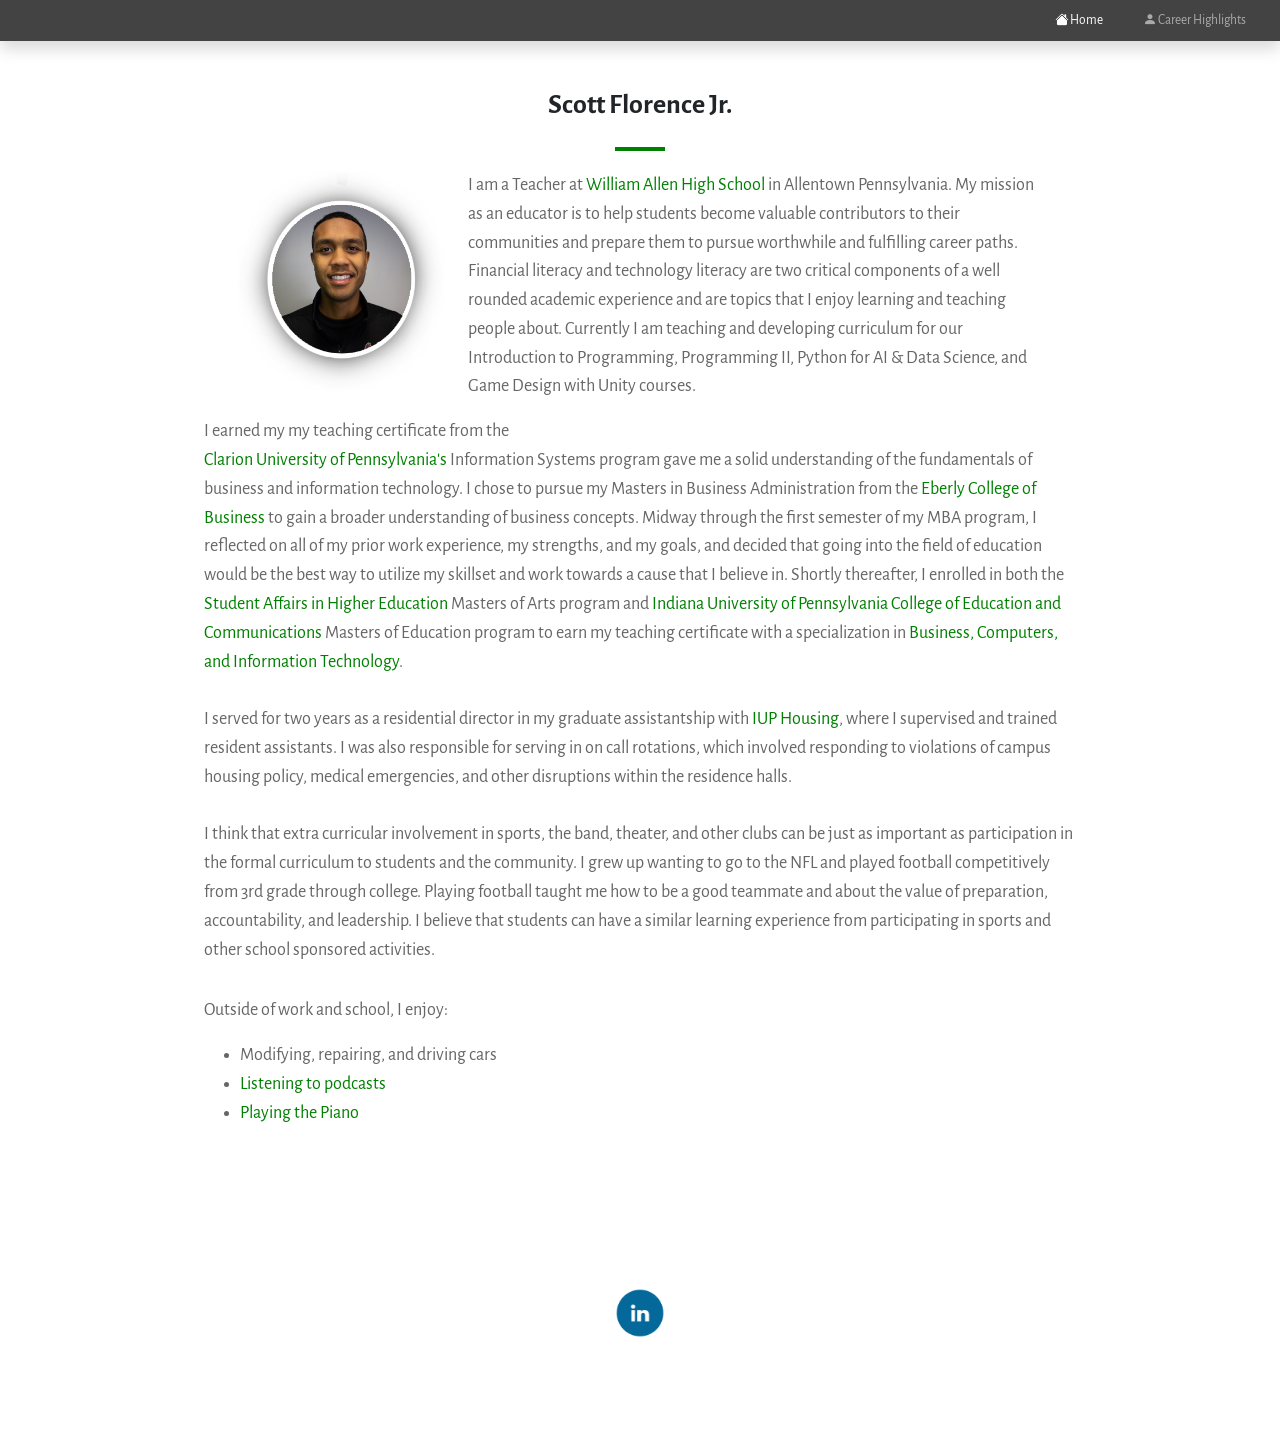
==== index.html @ b52b47c1 "Update index.html" ====
<!DOCTYPE html>
<html lang="en">
    <head>
        <meta charset="UTF-8">
        <meta http-equiv="X-UA-Compatible" content="IE=edge">
        <meta name="viewport" content="width=device-width, initial-scale=1.0">
        <!-- <title>PHP Blog Website</title> -->
    
        <title>Home</title>
    
        <meta name="description" content=""/>
        <meta name="keywords" content="" />
        <meta name="author" content="Scott Florence Jr." />
        <link rel="stylesheet" href="https://cdn.jsdelivr.net/npm/bootstrap-icons@1.3.0/font/bootstrap-icons.css">
        <link rel="shortcut icon" type="image/png" href="assets/images/bar.png">
        <link rel="stylesheet" href="assets/css/bootstrap5.min.css">
        <link rel="stylesheet" href="assets/css/custom.css">
        <link rel="preconnect" href="https://fonts.googleapis.com">
        <link rel="preconnect" href="https://fonts.gstatic.com" crossorigin>
        <link href="https://fonts.googleapis.com/css2?family=Alegreya+Sans&display=swap" rel="stylesheet">
        <script src="<?= base_url('assets/js/jquery.min.js') ?>"></script>
        <script src="<?= base_url('assets/js/bootstrap5.bundle.min.js') ?>"></script>
        <script src="<?= base_url('assets/js/scripts.js') ?>"></script>
        <style>
            body {
                font-size: 18px;
                line-height: 1.6;
                }
    </style>
    </head>
    <body>
        <nav class="navbar navbar-expand-lg navbar-dark sub-navbar-bg shadow sticky-top" style="font-size: 12pt;">
            <div class="container-fluid">
            <button class="navbar-toggler" type="button" data-bs-toggle="collapse" data-bs-target="#navbarSupportedContent" aria-controls="navbarSupportedContent" aria-expanded="false" aria-label="Toggle navigation">
              <span class="navbar-toggler-icon"></span>
            </button>
            <div class="collapse navbar-collapse" id="navbarSupportedContent">
        
              <ul class="navbar-nav ms-auto mb-2 mb-lg-0">
                <li class="nav-item">
                  <a class="nav-link active" href="#"><i class="bi bi-house-fill"></i> Home</a>
                </li>
                <li class="nav-item">
                  <a class="nav-link" href="about.html"><i class="bi bi-person-fill"></i> Career Highlights</a>
                </li>
              </ul>
             
            </div>
            </div>
        </nav>
        <div class="container px-0">
            <section class="py-5 ml-5 mr-0 px-0">
                <div class="row justify-content-center text-center">
                    <h3 class="text-dark mb-4"><strong>Scott Florence Jr.</strong></h3>
                    <div class="underline"></div>
                </div>
                <div class="row justify-content-center">
                    <div class="col-9 mx-0 px-0">
                        <div class="row justify-content-center">
                            <img src="assets/images/portriat.png" class="d-md-block col-12 col-lg-4" style="height: 220px; width: 230px;"></img>
                            <p class="col-12 col-lg-8">
                            I am a Teacher at <a class="link" href="https://aln.allentownsd.org/" target="_blank"> William Allen High School</a> in Allentown Pennsylvania. My mission as an educator is to help students become valuable contributors to 
                            their communities and prepare them to pursue worthwhile and fulfilling career paths. Financial literacy and technology literacy are two critical components of a well rounded academic experience and
                            are topics that I enjoy learning and teaching people about. Currently I am teaching and developing curriculum for our Introduction to Programming, Programming II, Python for AI & Data Science, 
                            and Game Design with Unity courses.
                            </p>
                            <p>
                            I earned my my teaching certificate from the 
                            <br>
                            <a class="link" href="https://clarion.edu/academics/degrees-programs/sois/computer/index.html" target="_blank">Clarion University of Pennsylvania's</a>
                            Information Systems program gave me a solid understanding of the fundamentals of business
                            and information technology. I chose to pursue my Masters in Business Administration from the 
                            <a class="link" href="https://www.iup.edu/mba/" target="_blank">Eberly College of Business</a> to gain a broader 
                            understanding of business concepts. Midway through the first semester 
                            of my MBA program, I reflected on all of my prior work experience, my strengths, and my goals, and decided that going
                            into the field of education would be the best way to utilize my skillset and work towards a cause that I believe in.
                            Shortly thereafter, I enrolled in both the <a class="link" href="https://www.iup.edu/sahe/student-affairs-higher-education-ma/index.html" target="blank_">
                            Student Affairs in Higher Education </a> Masters of Arts program and <a class="link" href="https://www.iup.edu/education/" target="_blank">Indiana University of Pennsylvania College of Education and Communications 
                            </a> Masters of Education program to earn my teaching certificate with a specialization in <a class="link" href="https://www.iup.edu/pse/grad/business-computer-information-technology-certification/" target="blank_">
                            Business, Computers, and Information Technology</a>.
                            <br>
                            <br>
                            I served for two years as a residential director in my graduate assistantship with 
                            <a class="link" href="https://www.iup.edu/housing/" target="blank_">IUP Housing</a>, where I supervised and
                            trained resident assistants. I was also responsible for serving in on call rotations, which involved responding to violations of campus housing policy,
                            medical emergencies, and other disruptions within the residence halls.
                            <br>
                            <br>
                            <!-- Recently I did this stuff:
                            <ul class="px-5">
                                <li>
                                    text here
                                </li>
                                <li>
                                    text here
                                </li>
                                <li>
                                    text here
                                </li>
                                <li>
                                    text here
                                </li>
                            </ul>
                            <br> -->
                            I think that extra curricular involvement in sports, the band, theater, and other clubs can be just as important as participation in 
                            the formal curriculum to students and the community. I grew up wanting to go to the NFL and played football competitively from 3rd grade through college. 
                            Playing football taught me how to be a good teammate and about the value of preparation, accountability, and leadership.
                            I believe that students can have a similar learning experience from participating in sports and other school sponsored activities. 
                            </p>
                            <br>
                            <br>  
        
                            <p class="pt-3">Outside of work and school, I enjoy: </p>
                                 <ul class="px-5">
                                    <li>
                                        Modifying, repairing, and driving cars
                                    </li>
                                    <li>
                                        <a class="link" href="https://open.spotify.com/playlist/0Z30iV34a061avNbEC8TOe?si=2ca625b754cb4614" target="blank">Listening to podcasts</a>
                                    <li>
                                        <a class="link" href="https://www.youtube.com/watch?v=LvW5yxIdBuM" target="blank">Playing the Piano</a>
                                    </li>
                                </ul>
                            
                        </div>
                    </div>
                </div>
            </section>
        </div>
        <footer class="p-5 text-center position-relative">
          <div class="container pt-5">
            <div class="social-media-widget">
              <a href="https://www.linkedin.com/in/scottflorencejr/" id="linkedinicon" class="social-icon" target="_blank"></a>
              <!-- <a href="https://www.youtube.com/channel/UCK0lmoPVYQbXXi-O0n4r9eg" id="youtubeicon" class="social-icon" target="_blank"></a>
              <a href="https://www.tiktok.com/@scottflo" id="tiktokicon" class="social-icon" target="_blank"></a>
              <a href="https://www.instagram.com/scottflo/" id="instagramicon" class="social-icon" target="_blank"></a>
              <a href="https://twitter.com/scottflorencejr" id="twittericon" class="social-icon" target="_blank"></a> -->
            </div>
            <br>
            <!--<p class="lead">Copyright &copy; 2022 scottflo.com </p> -->
            <br>
          </div>
        </footer>   
    </body>
</html>
---- assets/css/bootstrap5.min.css ----
@charset "UTF-8";/*!
 * Bootstrap v5.1.0 (https://getbootstrap.com/)
 * Copyright 2011-2021 The Bootstrap Authors
 * Copyright 2011-2021 Twitter, Inc.
 * Licensed under MIT (https://github.com/twbs/bootstrap/blob/main/LICENSE)
 */:root{--bs-blue:#0d6efd;--bs-indigo:#6610f2;--bs-purple:#6f42c1;--bs-pink:#d63384;--bs-red:#dc3545;--bs-orange:#fd7e14;--bs-yellow:#ffc107;--bs-green:#198754;--bs-teal:#20c997;--bs-cyan:#0dcaf0;--bs-white:#fff;--bs-gray:#6c757d;--bs-gray-dark:#343a40;--bs-gray-100:#f8f9fa;--bs-gray-200:#e9ecef;--bs-gray-300:#dee2e6;--bs-gray-400:#ced4da;--bs-gray-500:#adb5bd;--bs-gray-600:#6c757d;--bs-gray-700:#495057;--bs-gray-800:#343a40;--bs-gray-900:#212529;--bs-primary:#0d6efd;--bs-secondary:#6c757d;--bs-success:#198754;--bs-info:#0dcaf0;--bs-warning:#ffc107;--bs-danger:#dc3545;--bs-light:#f8f9fa;--bs-dark:#212529;--bs-primary-rgb:13,110,253;--bs-secondary-rgb:108,117,125;--bs-success-rgb:25,135,84;--bs-info-rgb:13,202,240;--bs-warning-rgb:255,193,7;--bs-danger-rgb:220,53,69;--bs-light-rgb:248,249,250;--bs-dark-rgb:33,37,41;--bs-white-rgb:255,255,255;--bs-black-rgb:0,0,0;--bs-body-rgb:33,37,41;--bs-font-sans-serif:system-ui,-apple-system,"Segoe UI",Roboto,"Helvetica Neue",Arial,"Noto Sans","Liberation Sans",sans-serif,"Apple Color Emoji","Segoe UI Emoji","Segoe UI Symbol","Noto Color Emoji";--bs-font-monospace:SFMono-Regular,Menlo,Monaco,Consolas,"Liberation Mono","Courier New",monospace;--bs-gradient:linear-gradient(180deg, rgba(255, 255, 255, 0.15), rgba(255, 255, 255, 0));--bs-body-font-family:var(--bs-font-sans-serif);--bs-body-font-size:1rem;--bs-body-font-weight:400;--bs-body-line-height:1.5;--bs-body-color:#212529;--bs-body-bg:#fff}*,::after,::before{box-sizing:border-box}@media (prefers-reduced-motion:no-preference){:root{scroll-behavior:smooth}}body{margin:0;font-family:var(--bs-body-font-family);font-size:var(--bs-body-font-size);font-weight:var(--bs-body-font-weight);line-height:var(--bs-body-line-height);color:var(--bs-body-color);text-align:var(--bs-body-text-align);background-color:var(--bs-body-bg);-webkit-text-size-adjust:100%;-webkit-tap-highlight-color:transparent}hr{margin:1rem 0;color:inherit;background-color:currentColor;border:0;opacity:.25}hr:not([size]){height:1px}.h1,.h2,.h3,.h4,.h5,.h6,h1,h2,h3,h4,h5,h6{margin-top:0;margin-bottom:.5rem;font-weight:500;line-height:1.2}.h1,h1{font-size:calc(1.375rem + 1.5vw)}@media (min-width:1200px){.h1,h1{font-size:2.5rem}}.h2,h2{font-size:calc(1.325rem + .9vw)}@media (min-width:1200px){.h2,h2{font-size:2rem}}.h3,h3{font-size:calc(1.3rem + .6vw)}@media (min-width:1200px){.h3,h3{font-size:1.75rem}}.h4,h4{font-size:calc(1.275rem + .3vw)}@media (min-width:1200px){.h4,h4{font-size:1.5rem}}.h5,h5{font-size:1.25rem}.h6,h6{font-size:1rem}p{margin-top:0;margin-bottom:1rem}abbr[data-bs-original-title],abbr[title]{-webkit-text-decoration:underline dotted;text-decoration:underline dotted;cursor:help;-webkit-text-decoration-skip-ink:none;text-decoration-skip-ink:none}address{margin-bottom:1rem;font-style:normal;line-height:inherit}ol,ul{padding-left:2rem}dl,ol,ul{margin-top:0;margin-bottom:1rem}ol ol,ol ul,ul ol,ul ul{margin-bottom:0}dt{font-weight:700}dd{margin-bottom:.5rem;margin-left:0}blockquote{margin:0 0 1rem}b,strong{font-weight:bolder}.small,small{font-size:.875em}.mark,mark{padding:.2em;background-color:#fcf8e3}sub,sup{position:relative;font-size:.75em;line-height:0;vertical-align:baseline}sub{bottom:-.25em}sup{top:-.5em}a{color:#0d6efd;text-decoration:underline}a:hover{color:#0a58ca}a:not([href]):not([class]),a:not([href]):not([class]):hover{color:inherit;text-decoration:none}code,kbd,pre,samp{font-family:var(--bs-font-monospace);font-size:1em;direction:ltr;unicode-bidi:bidi-override}pre{display:block;margin-top:0;margin-bottom:1rem;overflow:auto;font-size:.875em}pre code{font-size:inherit;color:inherit;word-break:normal}code{font-size:.875em;color:#d63384;word-wrap:break-word}a>code{color:inherit}kbd{padding:.2rem .4rem;font-size:.875em;color:#fff;background-color:#212529;border-radius:.2rem}kbd kbd{padding:0;font-size:1em;font-weight:700}figure{margin:0 0 1rem}img,svg{vertical-align:middle}table{caption-side:bottom;border-collapse:collapse}caption{padding-top:.5rem;padding-bottom:.5rem;color:#6c757d;text-align:left}th{text-align:inherit;text-align:-webkit-match-parent}tbody,td,tfoot,th,thead,tr{border-color:inherit;border-style:solid;border-width:0}label{display:inline-block}button{border-radius:0}button:focus:not(:focus-visible){outline:0}button,input,optgroup,select,textarea{margin:0;font-family:inherit;font-size:inherit;line-height:inherit}button,select{text-transform:none}[role=button]{cursor:pointer}select{word-wrap:normal}select:disabled{opacity:1}[list]::-webkit-calendar-picker-indicator{display:none}[type=button],[type=reset],[type=submit],button{-webkit-appearance:button}[type=button]:not(:disabled),[type=reset]:not(:disabled),[type=submit]:not(:disabled),button:not(:disabled){cursor:pointer}::-moz-focus-inner{padding:0;border-style:none}textarea{resize:vertical}fieldset{min-width:0;padding:0;margin:0;border:0}legend{float:left;width:100%;padding:0;margin-bottom:.5rem;font-size:calc(1.275rem + .3vw);line-height:inherit}@media (min-width:1200px){legend{font-size:1.5rem}}legend+*{clear:left}::-webkit-datetime-edit-day-field,::-webkit-datetime-edit-fields-wrapper,::-webkit-datetime-edit-hour-field,::-webkit-datetime-edit-minute,::-webkit-datetime-edit-month-field,::-webkit-datetime-edit-text,::-webkit-datetime-edit-year-field{padding:0}::-webkit-inner-spin-button{height:auto}[type=search]{outline-offset:-2px;-webkit-appearance:textfield}::-webkit-search-decoration{-webkit-appearance:none}::-webkit-color-swatch-wrapper{padding:0}::file-selector-button{font:inherit}::-webkit-file-upload-button{font:inherit;-webkit-appearance:button}output{display:inline-block}iframe{border:0}summary{display:list-item;cursor:pointer}progress{vertical-align:baseline}[hidden]{display:none!important}.lead{font-size:1.25rem;font-weight:300}.display-1{font-size:calc(1.625rem + 4.5vw);font-weight:300;line-height:1.2}@media (min-width:1200px){.display-1{font-size:5rem}}.display-2{font-size:calc(1.575rem + 3.9vw);font-weight:300;line-height:1.2}@media (min-width:1200px){.display-2{font-size:4.5rem}}.display-3{font-size:calc(1.525rem + 3.3vw);font-weight:300;line-height:1.2}@media (min-width:1200px){.display-3{font-size:4rem}}.display-4{font-size:calc(1.475rem + 2.7vw);font-weight:300;line-height:1.2}@media (min-width:1200px){.display-4{font-size:3.5rem}}.display-5{font-size:calc(1.425rem + 2.1vw);font-weight:300;line-height:1.2}@media (min-width:1200px){.display-5{font-size:3rem}}.display-6{font-size:calc(1.375rem + 1.5vw);font-weight:300;line-height:1.2}@media (min-width:1200px){.display-6{font-size:2.5rem}}.list-unstyled{padding-left:0;list-style:none}.list-inline{padding-left:0;list-style:none}.list-inline-item{display:inline-block}.list-inline-item:not(:last-child){margin-right:.5rem}.initialism{font-size:.875em;text-transform:uppercase}.blockquote{margin-bottom:1rem;font-size:1.25rem}.blockquote>:last-child{margin-bottom:0}.blockquote-footer{margin-top:-1rem;margin-bottom:1rem;font-size:.875em;color:#6c757d}.blockquote-footer::before{content:"— "}.img-fluid{max-width:100%;height:auto}.img-thumbnail{padding:.25rem;background-color:#fff;border:1px solid #dee2e6;border-radius:.25rem;max-width:100%;height:auto}.figure{display:inline-block}.figure-img{margin-bottom:.5rem;line-height:1}.figure-caption{font-size:.875em;color:#6c757d}.container,.container-fluid,.container-lg,.container-md,.container-sm,.container-xl,.container-xxl{width:100%;padding-right:var(--bs-gutter-x,.75rem);padding-left:var(--bs-gutter-x,.75rem);margin-right:auto;margin-left:auto}@media (min-width:576px){.container,.container-sm{max-width:540px}}@media (min-width:768px){.container,.container-md,.container-sm{max-width:720px}}@media (min-width:992px){.container,.container-lg,.container-md,.container-sm{max-width:960px}}@media (min-width:1200px){.container,.container-lg,.container-md,.container-sm,.container-xl{max-width:1140px}}@media (min-width:1400px){.container,.container-lg,.container-md,.container-sm,.container-xl,.container-xxl{max-width:1320px}}.row{--bs-gutter-x:1.5rem;--bs-gutter-y:0;display:flex;flex-wrap:wrap;margin-top:calc(var(--bs-gutter-y) * -1);margin-right:calc(var(--bs-gutter-x) * -.5);margin-left:calc(var(--bs-gutter-x) * -.5)}.row>*{flex-shrink:0;width:100%;max-width:100%;padding-right:calc(var(--bs-gutter-x) * .5);padding-left:calc(var(--bs-gutter-x) * .5);margin-top:var(--bs-gutter-y)}.col{flex:1 0 0%}.row-cols-auto>*{flex:0 0 auto;width:auto}.row-cols-1>*{flex:0 0 auto;width:100%}.row-cols-2>*{flex:0 0 auto;width:50%}.row-cols-3>*{flex:0 0 auto;width:33.3333333333%}.row-cols-4>*{flex:0 0 auto;width:25%}.row-cols-5>*{flex:0 0 auto;width:20%}.row-cols-6>*{flex:0 0 auto;width:16.6666666667%}.col-auto{flex:0 0 auto;width:auto}.col-1{flex:0 0 auto;width:8.33333333%}.col-2{flex:0 0 auto;width:16.66666667%}.col-3{flex:0 0 auto;width:25%}.col-4{flex:0 0 auto;width:33.33333333%}.col-5{flex:0 0 auto;width:41.66666667%}.col-6{flex:0 0 auto;width:50%}.col-7{flex:0 0 auto;width:58.33333333%}.col-8{flex:0 0 auto;width:66.66666667%}.col-9{flex:0 0 auto;width:75%}.col-10{flex:0 0 auto;width:83.33333333%}.col-11{flex:0 0 auto;width:91.66666667%}.col-12{flex:0 0 auto;width:100%}.offset-1{margin-left:8.33333333%}.offset-2{margin-left:16.66666667%}.offset-3{margin-left:25%}.offset-4{margin-left:33.33333333%}.offset-5{margin-left:41.66666667%}.offset-6{margin-left:50%}.offset-7{margin-left:58.33333333%}.offset-8{margin-left:66.66666667%}.offset-9{margin-left:75%}.offset-10{margin-left:83.33333333%}.offset-11{margin-left:91.66666667%}.g-0,.gx-0{--bs-gutter-x:0}.g-0,.gy-0{--bs-gutter-y:0}.g-1,.gx-1{--bs-gutter-x:0.25rem}.g-1,.gy-1{--bs-gutter-y:0.25rem}.g-2,.gx-2{--bs-gutter-x:0.5rem}.g-2,.gy-2{--bs-gutter-y:0.5rem}.g-3,.gx-3{--bs-gutter-x:1rem}.g-3,.gy-3{--bs-gutter-y:1rem}.g-4,.gx-4{--bs-gutter-x:1.5rem}.g-4,.gy-4{--bs-gutter-y:1.5rem}.g-5,.gx-5{--bs-gutter-x:3rem}.g-5,.gy-5{--bs-gutter-y:3rem}@media (min-width:576px){.col-sm{flex:1 0 0%}.row-cols-sm-auto>*{flex:0 0 auto;width:auto}.row-cols-sm-1>*{flex:0 0 auto;width:100%}.row-cols-sm-2>*{flex:0 0 auto;width:50%}.row-cols-sm-3>*{flex:0 0 auto;width:33.3333333333%}.row-cols-sm-4>*{flex:0 0 auto;width:25%}.row-cols-sm-5>*{flex:0 0 auto;width:20%}.row-cols-sm-6>*{flex:0 0 auto;width:16.6666666667%}.col-sm-auto{flex:0 0 auto;width:auto}.col-sm-1{flex:0 0 auto;width:8.33333333%}.col-sm-2{flex:0 0 auto;width:16.66666667%}.col-sm-3{flex:0 0 auto;width:25%}.col-sm-4{flex:0 0 auto;width:33.33333333%}.col-sm-5{flex:0 0 auto;width:41.66666667%}.col-sm-6{flex:0 0 auto;width:50%}.col-sm-7{flex:0 0 auto;width:58.33333333%}.col-sm-8{flex:0 0 auto;width:66.66666667%}.col-sm-9{flex:0 0 auto;width:75%}.col-sm-10{flex:0 0 auto;width:83.33333333%}.col-sm-11{flex:0 0 auto;width:91.66666667%}.col-sm-12{flex:0 0 auto;width:100%}.offset-sm-0{margin-left:0}.offset-sm-1{margin-left:8.33333333%}.offset-sm-2{margin-left:16.66666667%}.offset-sm-3{margin-left:25%}.offset-sm-4{margin-left:33.33333333%}.offset-sm-5{margin-left:41.66666667%}.offset-sm-6{margin-left:50%}.offset-sm-7{margin-left:58.33333333%}.offset-sm-8{margin-left:66.66666667%}.offset-sm-9{margin-left:75%}.offset-sm-10{margin-left:83.33333333%}.offset-sm-11{margin-left:91.66666667%}.g-sm-0,.gx-sm-0{--bs-gutter-x:0}.g-sm-0,.gy-sm-0{--bs-gutter-y:0}.g-sm-1,.gx-sm-1{--bs-gutter-x:0.25rem}.g-sm-1,.gy-sm-1{--bs-gutter-y:0.25rem}.g-sm-2,.gx-sm-2{--bs-gutter-x:0.5rem}.g-sm-2,.gy-sm-2{--bs-gutter-y:0.5rem}.g-sm-3,.gx-sm-3{--bs-gutter-x:1rem}.g-sm-3,.gy-sm-3{--bs-gutter-y:1rem}.g-sm-4,.gx-sm-4{--bs-gutter-x:1.5rem}.g-sm-4,.gy-sm-4{--bs-gutter-y:1.5rem}.g-sm-5,.gx-sm-5{--bs-gutter-x:3rem}.g-sm-5,.gy-sm-5{--bs-gutter-y:3rem}}@media (min-width:768px){.col-md{flex:1 0 0%}.row-cols-md-auto>*{flex:0 0 auto;width:auto}.row-cols-md-1>*{flex:0 0 auto;width:100%}.row-cols-md-2>*{flex:0 0 auto;width:50%}.row-cols-md-3>*{flex:0 0 auto;width:33.3333333333%}.row-cols-md-4>*{flex:0 0 auto;width:25%}.row-cols-md-5>*{flex:0 0 auto;width:20%}.row-cols-md-6>*{flex:0 0 auto;width:16.6666666667%}.col-md-auto{flex:0 0 auto;width:auto}.col-md-1{flex:0 0 auto;width:8.33333333%}.col-md-2{flex:0 0 auto;width:16.66666667%}.col-md-3{flex:0 0 auto;width:25%}.col-md-4{flex:0 0 auto;width:33.33333333%}.col-md-5{flex:0 0 auto;width:41.66666667%}.col-md-6{flex:0 0 auto;width:50%}.col-md-7{flex:0 0 auto;width:58.33333333%}.col-md-8{flex:0 0 auto;width:66.66666667%}.col-md-9{flex:0 0 auto;width:75%}.col-md-10{flex:0 0 auto;width:83.33333333%}.col-md-11{flex:0 0 auto;width:91.66666667%}.col-md-12{flex:0 0 auto;width:100%}.offset-md-0{margin-left:0}.offset-md-1{margin-left:8.33333333%}.offset-md-2{margin-left:16.66666667%}.offset-md-3{margin-left:25%}.offset-md-4{margin-left:33.33333333%}.offset-md-5{margin-left:41.66666667%}.offset-md-6{margin-left:50%}.offset-md-7{margin-left:58.33333333%}.offset-md-8{margin-left:66.66666667%}.offset-md-9{margin-left:75%}.offset-md-10{margin-left:83.33333333%}.offset-md-11{margin-left:91.66666667%}.g-md-0,.gx-md-0{--bs-gutter-x:0}.g-md-0,.gy-md-0{--bs-gutter-y:0}.g-md-1,.gx-md-1{--bs-gutter-x:0.25rem}.g-md-1,.gy-md-1{--bs-gutter-y:0.25rem}.g-md-2,.gx-md-2{--bs-gutter-x:0.5rem}.g-md-2,.gy-md-2{--bs-gutter-y:0.5rem}.g-md-3,.gx-md-3{--bs-gutter-x:1rem}.g-md-3,.gy-md-3{--bs-gutter-y:1rem}.g-md-4,.gx-md-4{--bs-gutter-x:1.5rem}.g-md-4,.gy-md-4{--bs-gutter-y:1.5rem}.g-md-5,.gx-md-5{--bs-gutter-x:3rem}.g-md-5,.gy-md-5{--bs-gutter-y:3rem}}@media (min-width:992px){.col-lg{flex:1 0 0%}.row-cols-lg-auto>*{flex:0 0 auto;width:auto}.row-cols-lg-1>*{flex:0 0 auto;width:100%}.row-cols-lg-2>*{flex:0 0 auto;width:50%}.row-cols-lg-3>*{flex:0 0 auto;width:33.3333333333%}.row-cols-lg-4>*{flex:0 0 auto;width:25%}.row-cols-lg-5>*{flex:0 0 auto;width:20%}.row-cols-lg-6>*{flex:0 0 auto;width:16.6666666667%}.col-lg-auto{flex:0 0 auto;width:auto}.col-lg-1{flex:0 0 auto;width:8.33333333%}.col-lg-2{flex:0 0 auto;width:16.66666667%}.col-lg-3{flex:0 0 auto;width:25%}.col-lg-4{flex:0 0 auto;width:33.33333333%}.col-lg-5{flex:0 0 auto;width:41.66666667%}.col-lg-6{flex:0 0 auto;width:50%}.col-lg-7{flex:0 0 auto;width:58.33333333%}.col-lg-8{flex:0 0 auto;width:66.66666667%}.col-lg-9{flex:0 0 auto;width:75%}.col-lg-10{flex:0 0 auto;width:83.33333333%}.col-lg-11{flex:0 0 auto;width:91.66666667%}.col-lg-12{flex:0 0 auto;width:100%}.offset-lg-0{margin-left:0}.offset-lg-1{margin-left:8.33333333%}.offset-lg-2{margin-left:16.66666667%}.offset-lg-3{margin-left:25%}.offset-lg-4{margin-left:33.33333333%}.offset-lg-5{margin-left:41.66666667%}.offset-lg-6{margin-left:50%}.offset-lg-7{margin-left:58.33333333%}.offset-lg-8{margin-left:66.66666667%}.offset-lg-9{margin-left:75%}.offset-lg-10{margin-left:83.33333333%}.offset-lg-11{margin-left:91.66666667%}.g-lg-0,.gx-lg-0{--bs-gutter-x:0}.g-lg-0,.gy-lg-0{--bs-gutter-y:0}.g-lg-1,.gx-lg-1{--bs-gutter-x:0.25rem}.g-lg-1,.gy-lg-1{--bs-gutter-y:0.25rem}.g-lg-2,.gx-lg-2{--bs-gutter-x:0.5rem}.g-lg-2,.gy-lg-2{--bs-gutter-y:0.5rem}.g-lg-3,.gx-lg-3{--bs-gutter-x:1rem}.g-lg-3,.gy-lg-3{--bs-gutter-y:1rem}.g-lg-4,.gx-lg-4{--bs-gutter-x:1.5rem}.g-lg-4,.gy-lg-4{--bs-gutter-y:1.5rem}.g-lg-5,.gx-lg-5{--bs-gutter-x:3rem}.g-lg-5,.gy-lg-5{--bs-gutter-y:3rem}}@media (min-width:1200px){.col-xl{flex:1 0 0%}.row-cols-xl-auto>*{flex:0 0 auto;width:auto}.row-cols-xl-1>*{flex:0 0 auto;width:100%}.row-cols-xl-2>*{flex:0 0 auto;width:50%}.row-cols-xl-3>*{flex:0 0 auto;width:33.3333333333%}.row-cols-xl-4>*{flex:0 0 auto;width:25%}.row-cols-xl-5>*{flex:0 0 auto;width:20%}.row-cols-xl-6>*{flex:0 0 auto;width:16.6666666667%}.col-xl-auto{flex:0 0 auto;width:auto}.col-xl-1{flex:0 0 auto;width:8.33333333%}.col-xl-2{flex:0 0 auto;width:16.66666667%}.col-xl-3{flex:0 0 auto;width:25%}.col-xl-4{flex:0 0 auto;width:33.33333333%}.col-xl-5{flex:0 0 auto;width:41.66666667%}.col-xl-6{flex:0 0 auto;width:50%}.col-xl-7{flex:0 0 auto;width:58.33333333%}.col-xl-8{flex:0 0 auto;width:66.66666667%}.col-xl-9{flex:0 0 auto;width:75%}.col-xl-10{flex:0 0 auto;width:83.33333333%}.col-xl-11{flex:0 0 auto;width:91.66666667%}.col-xl-12{flex:0 0 auto;width:100%}.offset-xl-0{margin-left:0}.offset-xl-1{margin-left:8.33333333%}.offset-xl-2{margin-left:16.66666667%}.offset-xl-3{margin-left:25%}.offset-xl-4{margin-left:33.33333333%}.offset-xl-5{margin-left:41.66666667%}.offset-xl-6{margin-left:50%}.offset-xl-7{margin-left:58.33333333%}.offset-xl-8{margin-left:66.66666667%}.offset-xl-9{margin-left:75%}.offset-xl-10{margin-left:83.33333333%}.offset-xl-11{margin-left:91.66666667%}.g-xl-0,.gx-xl-0{--bs-gutter-x:0}.g-xl-0,.gy-xl-0{--bs-gutter-y:0}.g-xl-1,.gx-xl-1{--bs-gutter-x:0.25rem}.g-xl-1,.gy-xl-1{--bs-gutter-y:0.25rem}.g-xl-2,.gx-xl-2{--bs-gutter-x:0.5rem}.g-xl-2,.gy-xl-2{--bs-gutter-y:0.5rem}.g-xl-3,.gx-xl-3{--bs-gutter-x:1rem}.g-xl-3,.gy-xl-3{--bs-gutter-y:1rem}.g-xl-4,.gx-xl-4{--bs-gutter-x:1.5rem}.g-xl-4,.gy-xl-4{--bs-gutter-y:1.5rem}.g-xl-5,.gx-xl-5{--bs-gutter-x:3rem}.g-xl-5,.gy-xl-5{--bs-gutter-y:3rem}}@media (min-width:1400px){.col-xxl{flex:1 0 0%}.row-cols-xxl-auto>*{flex:0 0 auto;width:auto}.row-cols-xxl-1>*{flex:0 0 auto;width:100%}.row-cols-xxl-2>*{flex:0 0 auto;width:50%}.row-cols-xxl-3>*{flex:0 0 auto;width:33.3333333333%}.row-cols-xxl-4>*{flex:0 0 auto;width:25%}.row-cols-xxl-5>*{flex:0 0 auto;width:20%}.row-cols-xxl-6>*{flex:0 0 auto;width:16.6666666667%}.col-xxl-auto{flex:0 0 auto;width:auto}.col-xxl-1{flex:0 0 auto;width:8.33333333%}.col-xxl-2{flex:0 0 auto;width:16.66666667%}.col-xxl-3{flex:0 0 auto;width:25%}.col-xxl-4{flex:0 0 auto;width:33.33333333%}.col-xxl-5{flex:0 0 auto;width:41.66666667%}.col-xxl-6{flex:0 0 auto;width:50%}.col-xxl-7{flex:0 0 auto;width:58.33333333%}.col-xxl-8{flex:0 0 auto;width:66.66666667%}.col-xxl-9{flex:0 0 auto;width:75%}.col-xxl-10{flex:0 0 auto;width:83.33333333%}.col-xxl-11{flex:0 0 auto;width:91.66666667%}.col-xxl-12{flex:0 0 auto;width:100%}.offset-xxl-0{margin-left:0}.offset-xxl-1{margin-left:8.33333333%}.offset-xxl-2{margin-left:16.66666667%}.offset-xxl-3{margin-left:25%}.offset-xxl-4{margin-left:33.33333333%}.offset-xxl-5{margin-left:41.66666667%}.offset-xxl-6{margin-left:50%}.offset-xxl-7{margin-left:58.33333333%}.offset-xxl-8{margin-left:66.66666667%}.offset-xxl-9{margin-left:75%}.offset-xxl-10{margin-left:83.33333333%}.offset-xxl-11{margin-left:91.66666667%}.g-xxl-0,.gx-xxl-0{--bs-gutter-x:0}.g-xxl-0,.gy-xxl-0{--bs-gutter-y:0}.g-xxl-1,.gx-xxl-1{--bs-gutter-x:0.25rem}.g-xxl-1,.gy-xxl-1{--bs-gutter-y:0.25rem}.g-xxl-2,.gx-xxl-2{--bs-gutter-x:0.5rem}.g-xxl-2,.gy-xxl-2{--bs-gutter-y:0.5rem}.g-xxl-3,.gx-xxl-3{--bs-gutter-x:1rem}.g-xxl-3,.gy-xxl-3{--bs-gutter-y:1rem}.g-xxl-4,.gx-xxl-4{--bs-gutter-x:1.5rem}.g-xxl-4,.gy-xxl-4{--bs-gutter-y:1.5rem}.g-xxl-5,.gx-xxl-5{--bs-gutter-x:3rem}.g-xxl-5,.gy-xxl-5{--bs-gutter-y:3rem}}.table{--bs-table-bg:transparent;--bs-table-accent-bg:transparent;--bs-table-striped-color:#212529;--bs-table-striped-bg:rgba(0, 0, 0, 0.05);--bs-table-active-color:#212529;--bs-table-active-bg:rgba(0, 0, 0, 0.1);--bs-table-hover-color:#212529;--bs-table-hover-bg:rgba(0, 0, 0, 0.075);width:100%;margin-bottom:1rem;color:#212529;vertical-align:top;border-color:#dee2e6}.table>:not(caption)>*>*{padding:.5rem .5rem;background-color:var(--bs-table-bg);border-bottom-width:1px;box-shadow:inset 0 0 0 9999px var(--bs-table-accent-bg)}.table>tbody{vertical-align:inherit}.table>thead{vertical-align:bottom}.table>:not(:last-child)>:last-child>*{border-bottom-color:currentColor}.caption-top{caption-side:top}.table-sm>:not(caption)>*>*{padding:.25rem .25rem}.table-bordered>:not(caption)>*{border-width:1px 0}.table-bordered>:not(caption)>*>*{border-width:0 1px}.table-borderless>:not(caption)>*>*{border-bottom-width:0}.table-striped>tbody>tr:nth-of-type(odd){--bs-table-accent-bg:var(--bs-table-striped-bg);color:var(--bs-table-striped-color)}.table-active{--bs-table-accent-bg:var(--bs-table-active-bg);color:var(--bs-table-active-color)}.table-hover>tbody>tr:hover{--bs-table-accent-bg:var(--bs-table-hover-bg);color:var(--bs-table-hover-color)}.table-primary{--bs-table-bg:#cfe2ff;--bs-table-striped-bg:#c5d7f2;--bs-table-striped-color:#000;--bs-table-active-bg:#bacbe6;--bs-table-active-color:#000;--bs-table-hover-bg:#bfd1ec;--bs-table-hover-color:#000;color:#000;border-color:#bacbe6}.table-secondary{--bs-table-bg:#e2e3e5;--bs-table-striped-bg:#d7d8da;--bs-table-striped-color:#000;--bs-table-active-bg:#cbccce;--bs-table-active-color:#000;--bs-table-hover-bg:#d1d2d4;--bs-table-hover-color:#000;color:#000;border-color:#cbccce}.table-success{--bs-table-bg:#d1e7dd;--bs-table-striped-bg:#c7dbd2;--bs-table-striped-color:#000;--bs-table-active-bg:#bcd0c7;--bs-table-active-color:#000;--bs-table-hover-bg:#c1d6cc;--bs-table-hover-color:#000;color:#000;border-color:#bcd0c7}.table-info{--bs-table-bg:#cff4fc;--bs-table-striped-bg:#c5e8ef;--bs-table-striped-color:#000;--bs-table-active-bg:#badce3;--bs-table-active-color:#000;--bs-table-hover-bg:#bfe2e9;--bs-table-hover-color:#000;color:#000;border-color:#badce3}.table-warning{--bs-table-bg:#fff3cd;--bs-table-striped-bg:#f2e7c3;--bs-table-striped-color:#000;--bs-table-active-bg:#e6dbb9;--bs-table-active-color:#000;--bs-table-hover-bg:#ece1be;--bs-table-hover-color:#000;color:#000;border-color:#e6dbb9}.table-danger{--bs-table-bg:#f8d7da;--bs-table-striped-bg:#eccccf;--bs-table-striped-color:#000;--bs-table-active-bg:#dfc2c4;--bs-table-active-color:#000;--bs-table-hover-bg:#e5c7ca;--bs-table-hover-color:#000;color:#000;border-color:#dfc2c4}.table-light{--bs-table-bg:#f8f9fa;--bs-table-striped-bg:#ecedee;--bs-table-striped-color:#000;--bs-table-active-bg:#dfe0e1;--bs-table-active-color:#000;--bs-table-hover-bg:#e5e6e7;--bs-table-hover-color:#000;color:#000;border-color:#dfe0e1}.table-dark{--bs-table-bg:#212529;--bs-table-striped-bg:#2c3034;--bs-table-striped-color:#fff;--bs-table-active-bg:#373b3e;--bs-table-active-color:#fff;--bs-table-hover-bg:#323539;--bs-table-hover-color:#fff;color:#fff;border-color:#373b3e}.table-responsive{overflow-x:auto;-webkit-overflow-scrolling:touch}@media (max-width:575.98px){.table-responsive-sm{overflow-x:auto;-webkit-overflow-scrolling:touch}}@media (max-width:767.98px){.table-responsive-md{overflow-x:auto;-webkit-overflow-scrolling:touch}}@media (max-width:991.98px){.table-responsive-lg{overflow-x:auto;-webkit-overflow-scrolling:touch}}@media (max-width:1199.98px){.table-responsive-xl{overflow-x:auto;-webkit-overflow-scrolling:touch}}@media (max-width:1399.98px){.table-responsive-xxl{overflow-x:auto;-webkit-overflow-scrolling:touch}}.form-label{margin-bottom:.5rem}.col-form-label{padding-top:calc(.375rem + 1px);padding-bottom:calc(.375rem + 1px);margin-bottom:0;font-size:inherit;line-height:1.5}.col-form-label-lg{padding-top:calc(.5rem + 1px);padding-bottom:calc(.5rem + 1px);font-size:1.25rem}.col-form-label-sm{padding-top:calc(.25rem + 1px);padding-bottom:calc(.25rem + 1px);font-size:.875rem}.form-text{margin-top:.25rem;font-size:.875em;color:#6c757d}.form-control{display:block;width:100%;padding:.375rem .75rem;font-size:1rem;font-weight:400;line-height:1.5;color:#212529;background-color:#fff;background-clip:padding-box;border:1px solid #ced4da;-webkit-appearance:none;-moz-appearance:none;appearance:none;border-radius:.25rem;transition:border-color .15s ease-in-out,box-shadow .15s ease-in-out}@media (prefers-reduced-motion:reduce){.form-control{transition:none}}.form-control[type=file]{overflow:hidden}.form-control[type=file]:not(:disabled):not([readonly]){cursor:pointer}.form-control:focus{color:#212529;background-color:#fff;border-color:#86b7fe;outline:0;box-shadow:0 0 0 .25rem rgba(13,110,253,.25)}.form-control::-webkit-date-and-time-value{height:1.5em}.form-control::-moz-placeholder{color:#6c757d;opacity:1}.form-control::placeholder{color:#6c757d;opacity:1}.form-control:disabled,.form-control[readonly]{background-color:#e9ecef;opacity:1}.form-control::file-selector-button{padding:.375rem .75rem;margin:-.375rem -.75rem;-webkit-margin-end:.75rem;margin-inline-end:.75rem;color:#212529;background-color:#e9ecef;pointer-events:none;border-color:inherit;border-style:solid;border-width:0;border-inline-end-width:1px;border-radius:0;transition:color .15s ease-in-out,background-color .15s ease-in-out,border-color .15s ease-in-out,box-shadow .15s ease-in-out}@media (prefers-reduced-motion:reduce){.form-control::file-selector-button{transition:none}}.form-control:hover:not(:disabled):not([readonly])::file-selector-button{background-color:#dde0e3}.form-control::-webkit-file-upload-button{padding:.375rem .75rem;margin:-.375rem -.75rem;-webkit-margin-end:.75rem;margin-inline-end:.75rem;color:#212529;background-color:#e9ecef;pointer-events:none;border-color:inherit;border-style:solid;border-width:0;border-inline-end-width:1px;border-radius:0;-webkit-transition:color .15s ease-in-out,background-color .15s ease-in-out,border-color .15s ease-in-out,box-shadow .15s ease-in-out;transition:color .15s ease-in-out,background-color .15s ease-in-out,border-color .15s ease-in-out,box-shadow .15s ease-in-out}@media (prefers-reduced-motion:reduce){.form-control::-webkit-file-upload-button{-webkit-transition:none;transition:none}}.form-control:hover:not(:disabled):not([readonly])::-webkit-file-upload-button{background-color:#dde0e3}.form-control-plaintext{display:block;width:100%;padding:.375rem 0;margin-bottom:0;line-height:1.5;color:#212529;background-color:transparent;border:solid transparent;border-width:1px 0}.form-control-plaintext.form-control-lg,.form-control-plaintext.form-control-sm{padding-right:0;padding-left:0}.form-control-sm{min-height:calc(1.5em + .5rem + 2px);padding:.25rem .5rem;font-size:.875rem;border-radius:.2rem}.form-control-sm::file-selector-button{padding:.25rem .5rem;margin:-.25rem -.5rem;-webkit-margin-end:.5rem;margin-inline-end:.5rem}.form-control-sm::-webkit-file-upload-button{padding:.25rem .5rem;margin:-.25rem -.5rem;-webkit-margin-end:.5rem;margin-inline-end:.5rem}.form-control-lg{min-height:calc(1.5em + 1rem + 2px);padding:.5rem 1rem;font-size:1.25rem;border-radius:.3rem}.form-control-lg::file-selector-button{padding:.5rem 1rem;margin:-.5rem -1rem;-webkit-margin-end:1rem;margin-inline-end:1rem}.form-control-lg::-webkit-file-upload-button{padding:.5rem 1rem;margin:-.5rem -1rem;-webkit-margin-end:1rem;margin-inline-end:1rem}textarea.form-control{min-height:calc(1.5em + .75rem + 2px)}textarea.form-control-sm{min-height:calc(1.5em + .5rem + 2px)}textarea.form-control-lg{min-height:calc(1.5em + 1rem + 2px)}.form-control-color{width:3rem;height:auto;padding:.375rem}.form-control-color:not(:disabled):not([readonly]){cursor:pointer}.form-control-color::-moz-color-swatch{height:1.5em;border-radius:.25rem}.form-control-color::-webkit-color-swatch{height:1.5em;border-radius:.25rem}.form-select{display:block;width:100%;padding:.375rem 2.25rem .375rem .75rem;-moz-padding-start:calc(0.75rem - 3px);font-size:1rem;font-weight:400;line-height:1.5;color:#212529;background-color:#fff;background-image:url("data:image/svg+xml,%3csvg xmlns='http://www.w3.org/2000/svg' viewBox='0 0 16 16'%3e%3cpath fill='none' stroke='%23343a40' stroke-linecap='round' stroke-linejoin='round' stroke-width='2' d='M2 5l6 6 6-6'/%3e%3c/svg%3e");background-repeat:no-repeat;background-position:right .75rem center;background-size:16px 12px;border:1px solid #ced4da;border-radius:.25rem;transition:border-color .15s ease-in-out,box-shadow .15s ease-in-out;-webkit-appearance:none;-moz-appearance:none;appearance:none}@media (prefers-reduced-motion:reduce){.form-select{transition:none}}.form-select:focus{border-color:#86b7fe;outline:0;box-shadow:0 0 0 .25rem rgba(13,110,253,.25)}.form-select[multiple],.form-select[size]:not([size="1"]){padding-right:.75rem;background-image:none}.form-select:disabled{background-color:#e9ecef}.form-select:-moz-focusring{color:transparent;text-shadow:0 0 0 #212529}.form-select-sm{padding-top:.25rem;padding-bottom:.25rem;padding-left:.5rem;font-size:.875rem}.form-select-lg{padding-top:.5rem;padding-bottom:.5rem;padding-left:1rem;font-size:1.25rem}.form-check{display:block;min-height:1.5rem;padding-left:1.5em;margin-bottom:.125rem}.form-check .form-check-input{float:left;margin-left:-1.5em}.form-check-input{width:1em;height:1em;margin-top:.25em;vertical-align:top;background-color:#fff;background-repeat:no-repeat;background-position:center;background-size:contain;border:1px solid rgba(0,0,0,.25);-webkit-appearance:none;-moz-appearance:none;appearance:none;-webkit-print-color-adjust:exact;color-adjust:exact}.form-check-input[type=checkbox]{border-radius:.25em}.form-check-input[type=radio]{border-radius:50%}.form-check-input:active{filter:brightness(90%)}.form-check-input:focus{border-color:#86b7fe;outline:0;box-shadow:0 0 0 .25rem rgba(13,110,253,.25)}.form-check-input:checked{background-color:#0d6efd;border-color:#0d6efd}.form-check-input:checked[type=checkbox]{background-image:url("data:image/svg+xml,%3csvg xmlns='http://www.w3.org/2000/svg' viewBox='0 0 20 20'%3e%3cpath fill='none' stroke='%23fff' stroke-linecap='round' stroke-linejoin='round' stroke-width='3' d='M6 10l3 3l6-6'/%3e%3c/svg%3e")}.form-check-input:checked[type=radio]{background-image:url("data:image/svg+xml,%3csvg xmlns='http://www.w3.org/2000/svg' viewBox='-4 -4 8 8'%3e%3ccircle r='2' fill='%23fff'/%3e%3c/svg%3e")}.form-check-input[type=checkbox]:indeterminate{background-color:#0d6efd;border-color:#0d6efd;background-image:url("data:image/svg+xml,%3csvg xmlns='http://www.w3.org/2000/svg' viewBox='0 0 20 20'%3e%3cpath fill='none' stroke='%23fff' stroke-linecap='round' stroke-linejoin='round' stroke-width='3' d='M6 10h8'/%3e%3c/svg%3e")}.form-check-input:disabled{pointer-events:none;filter:none;opacity:.5}.form-check-input:disabled~.form-check-label,.form-check-input[disabled]~.form-check-label{opacity:.5}.form-switch{padding-left:2.5em}.form-switch .form-check-input{width:2em;margin-left:-2.5em;background-image:url("data:image/svg+xml,%3csvg xmlns='http://www.w3.org/2000/svg' viewBox='-4 -4 8 8'%3e%3ccircle r='3' fill='rgba%280, 0, 0, 0.25%29'/%3e%3c/svg%3e");background-position:left center;border-radius:2em;transition:background-position .15s ease-in-out}@media (prefers-reduced-motion:reduce){.form-switch .form-check-input{transition:none}}.form-switch .form-check-input:focus{background-image:url("data:image/svg+xml,%3csvg xmlns='http://www.w3.org/2000/svg' viewBox='-4 -4 8 8'%3e%3ccircle r='3' fill='%2386b7fe'/%3e%3c/svg%3e")}.form-switch .form-check-input:checked{background-position:right center;background-image:url("data:image/svg+xml,%3csvg xmlns='http://www.w3.org/2000/svg' viewBox='-4 -4 8 8'%3e%3ccircle r='3' fill='%23fff'/%3e%3c/svg%3e")}.form-check-inline{display:inline-block;margin-right:1rem}.btn-check{position:absolute;clip:rect(0,0,0,0);pointer-events:none}.btn-check:disabled+.btn,.btn-check[disabled]+.btn{pointer-events:none;filter:none;opacity:.65}.form-range{width:100%;height:1.5rem;padding:0;background-color:transparent;-webkit-appearance:none;-moz-appearance:none;appearance:none}.form-range:focus{outline:0}.form-range:focus::-webkit-slider-thumb{box-shadow:0 0 0 1px #fff,0 0 0 .25rem rgba(13,110,253,.25)}.form-range:focus::-moz-range-thumb{box-shadow:0 0 0 1px #fff,0 0 0 .25rem rgba(13,110,253,.25)}.form-range::-moz-focus-outer{border:0}.form-range::-webkit-slider-thumb{width:1rem;height:1rem;margin-top:-.25rem;background-color:#0d6efd;border:0;border-radius:1rem;-webkit-transition:background-color .15s ease-in-out,border-color .15s ease-in-out,box-shadow .15s ease-in-out;transition:background-color .15s ease-in-out,border-color .15s ease-in-out,box-shadow .15s ease-in-out;-webkit-appearance:none;appearance:none}@media (prefers-reduced-motion:reduce){.form-range::-webkit-slider-thumb{-webkit-transition:none;transition:none}}.form-range::-webkit-slider-thumb:active{background-color:#b6d4fe}.form-range::-webkit-slider-runnable-track{width:100%;height:.5rem;color:transparent;cursor:pointer;background-color:#dee2e6;border-color:transparent;border-radius:1rem}.form-range::-moz-range-thumb{width:1rem;height:1rem;background-color:#0d6efd;border:0;border-radius:1rem;-moz-transition:background-color .15s ease-in-out,border-color .15s ease-in-out,box-shadow .15s ease-in-out;transition:background-color .15s ease-in-out,border-color .15s ease-in-out,box-shadow .15s ease-in-out;-moz-appearance:none;appearance:none}@media (prefers-reduced-motion:reduce){.form-range::-moz-range-thumb{-moz-transition:none;transition:none}}.form-range::-moz-range-thumb:active{background-color:#b6d4fe}.form-range::-moz-range-track{width:100%;height:.5rem;color:transparent;cursor:pointer;background-color:#dee2e6;border-color:transparent;border-radius:1rem}.form-range:disabled{pointer-events:none}.form-range:disabled::-webkit-slider-thumb{background-color:#adb5bd}.form-range:disabled::-moz-range-thumb{background-color:#adb5bd}.form-floating{position:relative}.form-floating>.form-control,.form-floating>.form-select{height:calc(3.5rem + 2px);line-height:1.25}.form-floating>label{position:absolute;top:0;left:0;height:100%;padding:1rem .75rem;pointer-events:none;border:1px solid transparent;transform-origin:0 0;transition:opacity .1s ease-in-out,transform .1s ease-in-out}@media (prefers-reduced-motion:reduce){.form-floating>label{transition:none}}.form-floating>.form-control{padding:1rem .75rem}.form-floating>.form-control::-moz-placeholder{color:transparent}.form-floating>.form-control::placeholder{color:transparent}.form-floating>.form-control:not(:-moz-placeholder-shown){padding-top:1.625rem;padding-bottom:.625rem}.form-floating>.form-control:focus,.form-floating>.form-control:not(:placeholder-shown){padding-top:1.625rem;padding-bottom:.625rem}.form-floating>.form-control:-webkit-autofill{padding-top:1.625rem;padding-bottom:.625rem}.form-floating>.form-select{padding-top:1.625rem;padding-bottom:.625rem}.form-floating>.form-control:not(:-moz-placeholder-shown)~label{opacity:.65;transform:scale(.85) translateY(-.5rem) translateX(.15rem)}.form-floating>.form-control:focus~label,.form-floating>.form-control:not(:placeholder-shown)~label,.form-floating>.form-select~label{opacity:.65;transform:scale(.85) translateY(-.5rem) translateX(.15rem)}.form-floating>.form-control:-webkit-autofill~label{opacity:.65;transform:scale(.85) translateY(-.5rem) translateX(.15rem)}.input-group{position:relative;display:flex;flex-wrap:wrap;align-items:stretch;width:100%}.input-group>.form-control,.input-group>.form-select{position:relative;flex:1 1 auto;width:1%;min-width:0}.input-group>.form-control:focus,.input-group>.form-select:focus{z-index:3}.input-group .btn{position:relative;z-index:2}.input-group .btn:focus{z-index:3}.input-group-text{display:flex;align-items:center;padding:.375rem .75rem;font-size:1rem;font-weight:400;line-height:1.5;color:#212529;text-align:center;white-space:nowrap;background-color:#e9ecef;border:1px solid #ced4da;border-radius:.25rem}.input-group-lg>.btn,.input-group-lg>.form-control,.input-group-lg>.form-select,.input-group-lg>.input-group-text{padding:.5rem 1rem;font-size:1.25rem;border-radius:.3rem}.input-group-sm>.btn,.input-group-sm>.form-control,.input-group-sm>.form-select,.input-group-sm>.input-group-text{padding:.25rem .5rem;font-size:.875rem;border-radius:.2rem}.input-group-lg>.form-select,.input-group-sm>.form-select{padding-right:3rem}.input-group:not(.has-validation)>.dropdown-toggle:nth-last-child(n+3),.input-group:not(.has-validation)>:not(:last-child):not(.dropdown-toggle):not(.dropdown-menu){border-top-right-radius:0;border-bottom-right-radius:0}.input-group.has-validation>.dropdown-toggle:nth-last-child(n+4),.input-group.has-validation>:nth-last-child(n+3):not(.dropdown-toggle):not(.dropdown-menu){border-top-right-radius:0;border-bottom-right-radius:0}.input-group>:not(:first-child):not(.dropdown-menu):not(.valid-tooltip):not(.valid-feedback):not(.invalid-tooltip):not(.invalid-feedback){margin-left:-1px;border-top-left-radius:0;border-bottom-left-radius:0}.valid-feedback{display:none;width:100%;margin-top:.25rem;font-size:.875em;color:#198754}.valid-tooltip{position:absolute;top:100%;z-index:5;display:none;max-width:100%;padding:.25rem .5rem;margin-top:.1rem;font-size:.875rem;color:#fff;background-color:rgba(25,135,84,.9);border-radius:.25rem}.is-valid~.valid-feedback,.is-valid~.valid-tooltip,.was-validated :valid~.valid-feedback,.was-validated :valid~.valid-tooltip{display:block}.form-control.is-valid,.was-validated .form-control:valid{border-color:#198754;padding-right:calc(1.5em + .75rem);background-image:url("data:image/svg+xml,%3csvg xmlns='http://www.w3.org/2000/svg' viewBox='0 0 8 8'%3e%3cpath fill='%23198754' d='M2.3 6.73L.6 4.53c-.4-1.04.46-1.4 1.1-.8l1.1 1.4 3.4-3.8c.6-.63 1.6-.27 1.2.7l-4 4.6c-.43.5-.8.4-1.1.1z'/%3e%3c/svg%3e");background-repeat:no-repeat;background-position:right calc(.375em + .1875rem) center;background-size:calc(.75em + .375rem) calc(.75em + .375rem)}.form-control.is-valid:focus,.was-validated .form-control:valid:focus{border-color:#198754;box-shadow:0 0 0 .25rem rgba(25,135,84,.25)}.was-validated textarea.form-control:valid,textarea.form-control.is-valid{padding-right:calc(1.5em + .75rem);background-position:top calc(.375em + .1875rem) right calc(.375em + .1875rem)}.form-select.is-valid,.was-validated .form-select:valid{border-color:#198754}.form-select.is-valid:not([multiple]):not([size]),.form-select.is-valid:not([multiple])[size="1"],.was-validated .form-select:valid:not([multiple]):not([size]),.was-validated .form-select:valid:not([multiple])[size="1"]{padding-right:4.125rem;background-image:url("data:image/svg+xml,%3csvg xmlns='http://www.w3.org/2000/svg' viewBox='0 0 16 16'%3e%3cpath fill='none' stroke='%23343a40' stroke-linecap='round' stroke-linejoin='round' stroke-width='2' d='M2 5l6 6 6-6'/%3e%3c/svg%3e"),url("data:image/svg+xml,%3csvg xmlns='http://www.w3.org/2000/svg' viewBox='0 0 8 8'%3e%3cpath fill='%23198754' d='M2.3 6.73L.6 4.53c-.4-1.04.46-1.4 1.1-.8l1.1 1.4 3.4-3.8c.6-.63 1.6-.27 1.2.7l-4 4.6c-.43.5-.8.4-1.1.1z'/%3e%3c/svg%3e");background-position:right .75rem center,center right 2.25rem;background-size:16px 12px,calc(.75em + .375rem) calc(.75em + .375rem)}.form-select.is-valid:focus,.was-validated .form-select:valid:focus{border-color:#198754;box-shadow:0 0 0 .25rem rgba(25,135,84,.25)}.form-check-input.is-valid,.was-validated .form-check-input:valid{border-color:#198754}.form-check-input.is-valid:checked,.was-validated .form-check-input:valid:checked{background-color:#198754}.form-check-input.is-valid:focus,.was-validated .form-check-input:valid:focus{box-shadow:0 0 0 .25rem rgba(25,135,84,.25)}.form-check-input.is-valid~.form-check-label,.was-validated .form-check-input:valid~.form-check-label{color:#198754}.form-check-inline .form-check-input~.valid-feedback{margin-left:.5em}.input-group .form-control.is-valid,.input-group .form-select.is-valid,.was-validated .input-group .form-control:valid,.was-validated .input-group .form-select:valid{z-index:1}.input-group .form-control.is-valid:focus,.input-group .form-select.is-valid:focus,.was-validated .input-group .form-control:valid:focus,.was-validated .input-group .form-select:valid:focus{z-index:3}.invalid-feedback{display:none;width:100%;margin-top:.25rem;font-size:.875em;color:#dc3545}.invalid-tooltip{position:absolute;top:100%;z-index:5;display:none;max-width:100%;padding:.25rem .5rem;margin-top:.1rem;font-size:.875rem;color:#fff;background-color:rgba(220,53,69,.9);border-radius:.25rem}.is-invalid~.invalid-feedback,.is-invalid~.invalid-tooltip,.was-validated :invalid~.invalid-feedback,.was-validated :invalid~.invalid-tooltip{display:block}.form-control.is-invalid,.was-validated .form-control:invalid{border-color:#dc3545;padding-right:calc(1.5em + .75rem);background-image:url("data:image/svg+xml,%3csvg xmlns='http://www.w3.org/2000/svg' viewBox='0 0 12 12' width='12' height='12' fill='none' stroke='%23dc3545'%3e%3ccircle cx='6' cy='6' r='4.5'/%3e%3cpath stroke-linejoin='round' d='M5.8 3.6h.4L6 6.5z'/%3e%3ccircle cx='6' cy='8.2' r='.6' fill='%23dc3545' stroke='none'/%3e%3c/svg%3e");background-repeat:no-repeat;background-position:right calc(.375em + .1875rem) center;background-size:calc(.75em + .375rem) calc(.75em + .375rem)}.form-control.is-invalid:focus,.was-validated .form-control:invalid:focus{border-color:#dc3545;box-shadow:0 0 0 .25rem rgba(220,53,69,.25)}.was-validated textarea.form-control:invalid,textarea.form-control.is-invalid{padding-right:calc(1.5em + .75rem);background-position:top calc(.375em + .1875rem) right calc(.375em + .1875rem)}.form-select.is-invalid,.was-validated .form-select:invalid{border-color:#dc3545}.form-select.is-invalid:not([multiple]):not([size]),.form-select.is-invalid:not([multiple])[size="1"],.was-validated .form-select:invalid:not([multiple]):not([size]),.was-validated .form-select:invalid:not([multiple])[size="1"]{padding-right:4.125rem;background-image:url("data:image/svg+xml,%3csvg xmlns='http://www.w3.org/2000/svg' viewBox='0 0 16 16'%3e%3cpath fill='none' stroke='%23343a40' stroke-linecap='round' stroke-linejoin='round' stroke-width='2' d='M2 5l6 6 6-6'/%3e%3c/svg%3e"),url("data:image/svg+xml,%3csvg xmlns='http://www.w3.org/2000/svg' viewBox='0 0 12 12' width='12' height='12' fill='none' stroke='%23dc3545'%3e%3ccircle cx='6' cy='6' r='4.5'/%3e%3cpath stroke-linejoin='round' d='M5.8 3.6h.4L6 6.5z'/%3e%3ccircle cx='6' cy='8.2' r='.6' fill='%23dc3545' stroke='none'/%3e%3c/svg%3e");background-position:right .75rem center,center right 2.25rem;background-size:16px 12px,calc(.75em + .375rem) calc(.75em + .375rem)}.form-select.is-invalid:focus,.was-validated .form-select:invalid:focus{border-color:#dc3545;box-shadow:0 0 0 .25rem rgba(220,53,69,.25)}.form-check-input.is-invalid,.was-validated .form-check-input:invalid{border-color:#dc3545}.form-check-input.is-invalid:checked,.was-validated .form-check-input:invalid:checked{background-color:#dc3545}.form-check-input.is-invalid:focus,.was-validated .form-check-input:invalid:focus{box-shadow:0 0 0 .25rem rgba(220,53,69,.25)}.form-check-input.is-invalid~.form-check-label,.was-validated .form-check-input:invalid~.form-check-label{color:#dc3545}.form-check-inline .form-check-input~.invalid-feedback{margin-left:.5em}.input-group .form-control.is-invalid,.input-group .form-select.is-invalid,.was-validated .input-group .form-control:invalid,.was-validated .input-group .form-select:invalid{z-index:2}.input-group .form-control.is-invalid:focus,.input-group .form-select.is-invalid:focus,.was-validated .input-group .form-control:invalid:focus,.was-validated .input-group .form-select:invalid:focus{z-index:3}.btn{display:inline-block;font-weight:400;line-height:1.5;color:#212529;text-align:center;text-decoration:none;vertical-align:middle;cursor:pointer;-webkit-user-select:none;-moz-user-select:none;user-select:none;background-color:transparent;border:1px solid transparent;padding:.375rem .75rem;font-size:1rem;border-radius:.25rem;transition:color .15s ease-in-out,background-color .15s ease-in-out,border-color .15s ease-in-out,box-shadow .15s ease-in-out}@media (prefers-reduced-motion:reduce){.btn{transition:none}}.btn:hover{color:#212529}.btn-check:focus+.btn,.btn:focus{outline:0;box-shadow:0 0 0 .25rem rgba(13,110,253,.25)}.btn.disabled,.btn:disabled,fieldset:disabled .btn{pointer-events:none;opacity:.65}.btn-primary{color:#fff;background-color:#0d6efd;border-color:#0d6efd}.btn-primary:hover{color:#fff;background-color:#0b5ed7;border-color:#0a58ca}.btn-check:focus+.btn-primary,.btn-primary:focus{color:#fff;background-color:#0b5ed7;border-color:#0a58ca;box-shadow:0 0 0 .25rem rgba(49,132,253,.5)}.btn-check:active+.btn-primary,.btn-check:checked+.btn-primary,.btn-primary.active,.btn-primary:active,.show>.btn-primary.dropdown-toggle{color:#fff;background-color:#0a58ca;border-color:#0a53be}.btn-check:active+.btn-primary:focus,.btn-check:checked+.btn-primary:focus,.btn-primary.active:focus,.btn-primary:active:focus,.show>.btn-primary.dropdown-toggle:focus{box-shadow:0 0 0 .25rem rgba(49,132,253,.5)}.btn-primary.disabled,.btn-primary:disabled{color:#fff;background-color:#0d6efd;border-color:#0d6efd}.btn-secondary{color:#fff;background-color:#6c757d;border-color:#6c757d}.btn-secondary:hover{color:#fff;background-color:#5c636a;border-color:#565e64}.btn-check:focus+.btn-secondary,.btn-secondary:focus{color:#fff;background-color:#5c636a;border-color:#565e64;box-shadow:0 0 0 .25rem rgba(130,138,145,.5)}.btn-check:active+.btn-secondary,.btn-check:checked+.btn-secondary,.btn-secondary.active,.btn-secondary:active,.show>.btn-secondary.dropdown-toggle{color:#fff;background-color:#565e64;border-color:#51585e}.btn-check:active+.btn-secondary:focus,.btn-check:checked+.btn-secondary:focus,.btn-secondary.active:focus,.btn-secondary:active:focus,.show>.btn-secondary.dropdown-toggle:focus{box-shadow:0 0 0 .25rem rgba(130,138,145,.5)}.btn-secondary.disabled,.btn-secondary:disabled{color:#fff;background-color:#6c757d;border-color:#6c757d}.btn-success{color:#fff;background-color:#198754;border-color:#198754}.btn-success:hover{color:#fff;background-color:#157347;border-color:#146c43}.btn-check:focus+.btn-success,.btn-success:focus{color:#fff;background-color:#157347;border-color:#146c43;box-shadow:0 0 0 .25rem rgba(60,153,110,.5)}.btn-check:active+.btn-success,.btn-check:checked+.btn-success,.btn-success.active,.btn-success:active,.show>.btn-success.dropdown-toggle{color:#fff;background-color:#146c43;border-color:#13653f}.btn-check:active+.btn-success:focus,.btn-check:checked+.btn-success:focus,.btn-success.active:focus,.btn-success:active:focus,.show>.btn-success.dropdown-toggle:focus{box-shadow:0 0 0 .25rem rgba(60,153,110,.5)}.btn-success.disabled,.btn-success:disabled{color:#fff;background-color:#198754;border-color:#198754}.btn-info{color:#000;background-color:#0dcaf0;border-color:#0dcaf0}.btn-info:hover{color:#000;background-color:#31d2f2;border-color:#25cff2}.btn-check:focus+.btn-info,.btn-info:focus{color:#000;background-color:#31d2f2;border-color:#25cff2;box-shadow:0 0 0 .25rem rgba(11,172,204,.5)}.btn-check:active+.btn-info,.btn-check:checked+.btn-info,.btn-info.active,.btn-info:active,.show>.btn-info.dropdown-toggle{color:#000;background-color:#3dd5f3;border-color:#25cff2}.btn-check:active+.btn-info:focus,.btn-check:checked+.btn-info:focus,.btn-info.active:focus,.btn-info:active:focus,.show>.btn-info.dropdown-toggle:focus{box-shadow:0 0 0 .25rem rgba(11,172,204,.5)}.btn-info.disabled,.btn-info:disabled{color:#000;background-color:#0dcaf0;border-color:#0dcaf0}.btn-warning{color:#000;background-color:#ffc107;border-color:#ffc107}.btn-warning:hover{color:#000;background-color:#ffca2c;border-color:#ffc720}.btn-check:focus+.btn-warning,.btn-warning:focus{color:#000;background-color:#ffca2c;border-color:#ffc720;box-shadow:0 0 0 .25rem rgba(217,164,6,.5)}.btn-check:active+.btn-warning,.btn-check:checked+.btn-warning,.btn-warning.active,.btn-warning:active,.show>.btn-warning.dropdown-toggle{color:#000;background-color:#ffcd39;border-color:#ffc720}.btn-check:active+.btn-warning:focus,.btn-check:checked+.btn-warning:focus,.btn-warning.active:focus,.btn-warning:active:focus,.show>.btn-warning.dropdown-toggle:focus{box-shadow:0 0 0 .25rem rgba(217,164,6,.5)}.btn-warning.disabled,.btn-warning:disabled{color:#000;background-color:#ffc107;border-color:#ffc107}.btn-danger{color:#fff;background-color:#dc3545;border-color:#dc3545}.btn-danger:hover{color:#fff;background-color:#bb2d3b;border-color:#b02a37}.btn-check:focus+.btn-danger,.btn-danger:focus{color:#fff;background-color:#bb2d3b;border-color:#b02a37;box-shadow:0 0 0 .25rem rgba(225,83,97,.5)}.btn-check:active+.btn-danger,.btn-check:checked+.btn-danger,.btn-danger.active,.btn-danger:active,.show>.btn-danger.dropdown-toggle{color:#fff;background-color:#b02a37;border-color:#a52834}.btn-check:active+.btn-danger:focus,.btn-check:checked+.btn-danger:focus,.btn-danger.active:focus,.btn-danger:active:focus,.show>.btn-danger.dropdown-toggle:focus{box-shadow:0 0 0 .25rem rgba(225,83,97,.5)}.btn-danger.disabled,.btn-danger:disabled{color:#fff;background-color:#dc3545;border-color:#dc3545}.btn-light{color:#000;background-color:#f8f9fa;border-color:#f8f9fa}.btn-light:hover{color:#000;background-color:#f9fafb;border-color:#f9fafb}.btn-check:focus+.btn-light,.btn-light:focus{color:#000;background-color:#f9fafb;border-color:#f9fafb;box-shadow:0 0 0 .25rem rgba(211,212,213,.5)}.btn-check:active+.btn-light,.btn-check:checked+.btn-light,.btn-light.active,.btn-light:active,.show>.btn-light.dropdown-toggle{color:#000;background-color:#f9fafb;border-color:#f9fafb}.btn-check:active+.btn-light:focus,.btn-check:checked+.btn-light:focus,.btn-light.active:focus,.btn-light:active:focus,.show>.btn-light.dropdown-toggle:focus{box-shadow:0 0 0 .25rem rgba(211,212,213,.5)}.btn-light.disabled,.btn-light:disabled{color:#000;background-color:#f8f9fa;border-color:#f8f9fa}.btn-dark{color:#fff;background-color:#212529;border-color:#212529}.btn-dark:hover{color:#fff;background-color:#1c1f23;border-color:#1a1e21}.btn-check:focus+.btn-dark,.btn-dark:focus{color:#fff;background-color:#1c1f23;border-color:#1a1e21;box-shadow:0 0 0 .25rem rgba(66,70,73,.5)}.btn-check:active+.btn-dark,.btn-check:checked+.btn-dark,.btn-dark.active,.btn-dark:active,.show>.btn-dark.dropdown-toggle{color:#fff;background-color:#1a1e21;border-color:#191c1f}.btn-check:active+.btn-dark:focus,.btn-check:checked+.btn-dark:focus,.btn-dark.active:focus,.btn-dark:active:focus,.show>.btn-dark.dropdown-toggle:focus{box-shadow:0 0 0 .25rem rgba(66,70,73,.5)}.btn-dark.disabled,.btn-dark:disabled{color:#fff;background-color:#212529;border-color:#212529}.btn-outline-primary{color:#0d6efd;border-color:#0d6efd}.btn-outline-primary:hover{color:#fff;background-color:#0d6efd;border-color:#0d6efd}.btn-check:focus+.btn-outline-primary,.btn-outline-primary:focus{box-shadow:0 0 0 .25rem rgba(13,110,253,.5)}.btn-check:active+.btn-outline-primary,.btn-check:checked+.btn-outline-primary,.btn-outline-primary.active,.btn-outline-primary.dropdown-toggle.show,.btn-outline-primary:active{color:#fff;background-color:#0d6efd;border-color:#0d6efd}.btn-check:active+.btn-outline-primary:focus,.btn-check:checked+.btn-outline-primary:focus,.btn-outline-primary.active:focus,.btn-outline-primary.dropdown-toggle.show:focus,.btn-outline-primary:active:focus{box-shadow:0 0 0 .25rem rgba(13,110,253,.5)}.btn-outline-primary.disabled,.btn-outline-primary:disabled{color:#0d6efd;background-color:transparent}.btn-outline-secondary{color:#6c757d;border-color:#6c757d}.btn-outline-secondary:hover{color:#fff;background-color:#6c757d;border-color:#6c757d}.btn-check:focus+.btn-outline-secondary,.btn-outline-secondary:focus{box-shadow:0 0 0 .25rem rgba(108,117,125,.5)}.btn-check:active+.btn-outline-secondary,.btn-check:checked+.btn-outline-secondary,.btn-outline-secondary.active,.btn-outline-secondary.dropdown-toggle.show,.btn-outline-secondary:active{color:#fff;background-color:#6c757d;border-color:#6c757d}.btn-check:active+.btn-outline-secondary:focus,.btn-check:checked+.btn-outline-secondary:focus,.btn-outline-secondary.active:focus,.btn-outline-secondary.dropdown-toggle.show:focus,.btn-outline-secondary:active:focus{box-shadow:0 0 0 .25rem rgba(108,117,125,.5)}.btn-outline-secondary.disabled,.btn-outline-secondary:disabled{color:#6c757d;background-color:transparent}.btn-outline-success{color:#198754;border-color:#198754}.btn-outline-success:hover{color:#fff;background-color:#198754;border-color:#198754}.btn-check:focus+.btn-outline-success,.btn-outline-success:focus{box-shadow:0 0 0 .25rem rgba(25,135,84,.5)}.btn-check:active+.btn-outline-success,.btn-check:checked+.btn-outline-success,.btn-outline-success.active,.btn-outline-success.dropdown-toggle.show,.btn-outline-success:active{color:#fff;background-color:#198754;border-color:#198754}.btn-check:active+.btn-outline-success:focus,.btn-check:checked+.btn-outline-success:focus,.btn-outline-success.active:focus,.btn-outline-success.dropdown-toggle.show:focus,.btn-outline-success:active:focus{box-shadow:0 0 0 .25rem rgba(25,135,84,.5)}.btn-outline-success.disabled,.btn-outline-success:disabled{color:#198754;background-color:transparent}.btn-outline-info{color:#0dcaf0;border-color:#0dcaf0}.btn-outline-info:hover{color:#000;background-color:#0dcaf0;border-color:#0dcaf0}.btn-check:focus+.btn-outline-info,.btn-outline-info:focus{box-shadow:0 0 0 .25rem rgba(13,202,240,.5)}.btn-check:active+.btn-outline-info,.btn-check:checked+.btn-outline-info,.btn-outline-info.active,.btn-outline-info.dropdown-toggle.show,.btn-outline-info:active{color:#000;background-color:#0dcaf0;border-color:#0dcaf0}.btn-check:active+.btn-outline-info:focus,.btn-check:checked+.btn-outline-info:focus,.btn-outline-info.active:focus,.btn-outline-info.dropdown-toggle.show:focus,.btn-outline-info:active:focus{box-shadow:0 0 0 .25rem rgba(13,202,240,.5)}.btn-outline-info.disabled,.btn-outline-info:disabled{color:#0dcaf0;background-color:transparent}.btn-outline-warning{color:#ffc107;border-color:#ffc107}.btn-outline-warning:hover{color:#000;background-color:#ffc107;border-color:#ffc107}.btn-check:focus+.btn-outline-warning,.btn-outline-warning:focus{box-shadow:0 0 0 .25rem rgba(255,193,7,.5)}.btn-check:active+.btn-outline-warning,.btn-check:checked+.btn-outline-warning,.btn-outline-warning.active,.btn-outline-warning.dropdown-toggle.show,.btn-outline-warning:active{color:#000;background-color:#ffc107;border-color:#ffc107}.btn-check:active+.btn-outline-warning:focus,.btn-check:checked+.btn-outline-warning:focus,.btn-outline-warning.active:focus,.btn-outline-warning.dropdown-toggle.show:focus,.btn-outline-warning:active:focus{box-shadow:0 0 0 .25rem rgba(255,193,7,.5)}.btn-outline-warning.disabled,.btn-outline-warning:disabled{color:#ffc107;background-color:transparent}.btn-outline-danger{color:#dc3545;border-color:#dc3545}.btn-outline-danger:hover{color:#fff;background-color:#dc3545;border-color:#dc3545}.btn-check:focus+.btn-outline-danger,.btn-outline-danger:focus{box-shadow:0 0 0 .25rem rgba(220,53,69,.5)}.btn-check:active+.btn-outline-danger,.btn-check:checked+.btn-outline-danger,.btn-outline-danger.active,.btn-outline-danger.dropdown-toggle.show,.btn-outline-danger:active{color:#fff;background-color:#dc3545;border-color:#dc3545}.btn-check:active+.btn-outline-danger:focus,.btn-check:checked+.btn-outline-danger:focus,.btn-outline-danger.active:focus,.btn-outline-danger.dropdown-toggle.show:focus,.btn-outline-danger:active:focus{box-shadow:0 0 0 .25rem rgba(220,53,69,.5)}.btn-outline-danger.disabled,.btn-outline-danger:disabled{color:#dc3545;background-color:transparent}.btn-outline-light{color:#f8f9fa;border-color:#f8f9fa}.btn-outline-light:hover{color:#000;background-color:#f8f9fa;border-color:#f8f9fa}.btn-check:focus+.btn-outline-light,.btn-outline-light:focus{box-shadow:0 0 0 .25rem rgba(248,249,250,.5)}.btn-check:active+.btn-outline-light,.btn-check:checked+.btn-outline-light,.btn-outline-light.active,.btn-outline-light.dropdown-toggle.show,.btn-outline-light:active{color:#000;background-color:#f8f9fa;border-color:#f8f9fa}.btn-check:active+.btn-outline-light:focus,.btn-check:checked+.btn-outline-light:focus,.btn-outline-light.active:focus,.btn-outline-light.dropdown-toggle.show:focus,.btn-outline-light:active:focus{box-shadow:0 0 0 .25rem rgba(248,249,250,.5)}.btn-outline-light.disabled,.btn-outline-light:disabled{color:#f8f9fa;background-color:transparent}.btn-outline-dark{color:#212529;border-color:#212529}.btn-outline-dark:hover{color:#fff;background-color:#212529;border-color:#212529}.btn-check:focus+.btn-outline-dark,.btn-outline-dark:focus{box-shadow:0 0 0 .25rem rgba(33,37,41,.5)}.btn-check:active+.btn-outline-dark,.btn-check:checked+.btn-outline-dark,.btn-outline-dark.active,.btn-outline-dark.dropdown-toggle.show,.btn-outline-dark:active{color:#fff;background-color:#212529;border-color:#212529}.btn-check:active+.btn-outline-dark:focus,.btn-check:checked+.btn-outline-dark:focus,.btn-outline-dark.active:focus,.btn-outline-dark.dropdown-toggle.show:focus,.btn-outline-dark:active:focus{box-shadow:0 0 0 .25rem rgba(33,37,41,.5)}.btn-outline-dark.disabled,.btn-outline-dark:disabled{color:#212529;background-color:transparent}.btn-link{font-weight:400;color:#0d6efd;text-decoration:underline}.btn-link:hover{color:#0a58ca}.btn-link.disabled,.btn-link:disabled{color:#6c757d}.btn-group-lg>.btn,.btn-lg{padding:.5rem 1rem;font-size:1.25rem;border-radius:.3rem}.btn-group-sm>.btn,.btn-sm{padding:.25rem .5rem;font-size:.875rem;border-radius:.2rem}.fade{transition:opacity .15s linear}@media (prefers-reduced-motion:reduce){.fade{transition:none}}.fade:not(.show){opacity:0}.collapse:not(.show){display:none}.collapsing{height:0;overflow:hidden;transition:height .35s ease}@media (prefers-reduced-motion:reduce){.collapsing{transition:none}}.collapsing.collapse-horizontal{width:0;height:auto;transition:width .35s ease}@media (prefers-reduced-motion:reduce){.collapsing.collapse-horizontal{transition:none}}.dropdown,.dropend,.dropstart,.dropup{position:relative}.dropdown-toggle{white-space:nowrap}.dropdown-toggle::after{display:inline-block;margin-left:.255em;vertical-align:.255em;content:"";border-top:.3em solid;border-right:.3em solid transparent;border-bottom:0;border-left:.3em solid transparent}.dropdown-toggle:empty::after{margin-left:0}.dropdown-menu{position:absolute;z-index:1000;display:none;min-width:10rem;padding:.5rem 0;margin:0;font-size:1rem;color:#212529;text-align:left;list-style:none;background-color:#fff;background-clip:padding-box;border:1px solid rgba(0,0,0,.15);border-radius:.25rem}.dropdown-menu[data-bs-popper]{top:100%;left:0;margin-top:.125rem}.dropdown-menu-start{--bs-position:start}.dropdown-menu-start[data-bs-popper]{right:auto;left:0}.dropdown-menu-end{--bs-position:end}.dropdown-menu-end[data-bs-popper]{right:0;left:auto}@media (min-width:576px){.dropdown-menu-sm-start{--bs-position:start}.dropdown-menu-sm-start[data-bs-popper]{right:auto;left:0}.dropdown-menu-sm-end{--bs-position:end}.dropdown-menu-sm-end[data-bs-popper]{right:0;left:auto}}@media (min-width:768px){.dropdown-menu-md-start{--bs-position:start}.dropdown-menu-md-start[data-bs-popper]{right:auto;left:0}.dropdown-menu-md-end{--bs-position:end}.dropdown-menu-md-end[data-bs-popper]{right:0;left:auto}}@media (min-width:992px){.dropdown-menu-lg-start{--bs-position:start}.dropdown-menu-lg-start[data-bs-popper]{right:auto;left:0}.dropdown-menu-lg-end{--bs-position:end}.dropdown-menu-lg-end[data-bs-popper]{right:0;left:auto}}@media (min-width:1200px){.dropdown-menu-xl-start{--bs-position:start}.dropdown-menu-xl-start[data-bs-popper]{right:auto;left:0}.dropdown-menu-xl-end{--bs-position:end}.dropdown-menu-xl-end[data-bs-popper]{right:0;left:auto}}@media (min-width:1400px){.dropdown-menu-xxl-start{--bs-position:start}.dropdown-menu-xxl-start[data-bs-popper]{right:auto;left:0}.dropdown-menu-xxl-end{--bs-position:end}.dropdown-menu-xxl-end[data-bs-popper]{right:0;left:auto}}.dropup .dropdown-menu[data-bs-popper]{top:auto;bottom:100%;margin-top:0;margin-bottom:.125rem}.dropup .dropdown-toggle::after{display:inline-block;margin-left:.255em;vertical-align:.255em;content:"";border-top:0;border-right:.3em solid transparent;border-bottom:.3em solid;border-left:.3em solid transparent}.dropup .dropdown-toggle:empty::after{margin-left:0}.dropend .dropdown-menu[data-bs-popper]{top:0;right:auto;left:100%;margin-top:0;margin-left:.125rem}.dropend .dropdown-toggle::after{display:inline-block;margin-left:.255em;vertical-align:.255em;content:"";border-top:.3em solid transparent;border-right:0;border-bottom:.3em solid transparent;border-left:.3em solid}.dropend .dropdown-toggle:empty::after{margin-left:0}.dropend .dropdown-toggle::after{vertical-align:0}.dropstart .dropdown-menu[data-bs-popper]{top:0;right:100%;left:auto;margin-top:0;margin-right:.125rem}.dropstart .dropdown-toggle::after{display:inline-block;margin-left:.255em;vertical-align:.255em;content:""}.dropstart .dropdown-toggle::after{display:none}.dropstart .dropdown-toggle::before{display:inline-block;margin-right:.255em;vertical-align:.255em;content:"";border-top:.3em solid transparent;border-right:.3em solid;border-bottom:.3em solid transparent}.dropstart .dropdown-toggle:empty::after{margin-left:0}.dropstart .dropdown-toggle::before{vertical-align:0}.dropdown-divider{height:0;margin:.5rem 0;overflow:hidden;border-top:1px solid rgba(0,0,0,.15)}.dropdown-item{display:block;width:100%;padding:.25rem 1rem;clear:both;font-weight:400;color:#212529;text-align:inherit;text-decoration:none;white-space:nowrap;background-color:transparent;border:0}.dropdown-item:focus,.dropdown-item:hover{color:#1e2125;background-color:#e9ecef}.dropdown-item.active,.dropdown-item:active{color:#fff;text-decoration:none;background-color:#0d6efd}.dropdown-item.disabled,.dropdown-item:disabled{color:#adb5bd;pointer-events:none;background-color:transparent}.dropdown-menu.show{display:block}.dropdown-header{display:block;padding:.5rem 1rem;margin-bottom:0;font-size:.875rem;color:#6c757d;white-space:nowrap}.dropdown-item-text{display:block;padding:.25rem 1rem;color:#212529}.dropdown-menu-dark{color:#dee2e6;background-color:#343a40;border-color:rgba(0,0,0,.15)}.dropdown-menu-dark .dropdown-item{color:#dee2e6}.dropdown-menu-dark .dropdown-item:focus,.dropdown-menu-dark .dropdown-item:hover{color:#fff;background-color:rgba(255,255,255,.15)}.dropdown-menu-dark .dropdown-item.active,.dropdown-menu-dark .dropdown-item:active{color:#fff;background-color:#0d6efd}.dropdown-menu-dark .dropdown-item.disabled,.dropdown-menu-dark .dropdown-item:disabled{color:#adb5bd}.dropdown-menu-dark .dropdown-divider{border-color:rgba(0,0,0,.15)}.dropdown-menu-dark .dropdown-item-text{color:#dee2e6}.dropdown-menu-dark .dropdown-header{color:#adb5bd}.btn-group,.btn-group-vertical{position:relative;display:inline-flex;vertical-align:middle}.btn-group-vertical>.btn,.btn-group>.btn{position:relative;flex:1 1 auto}.btn-group-vertical>.btn-check:checked+.btn,.btn-group-vertical>.btn-check:focus+.btn,.btn-group-vertical>.btn.active,.btn-group-vertical>.btn:active,.btn-group-vertical>.btn:focus,.btn-group-vertical>.btn:hover,.btn-group>.btn-check:checked+.btn,.btn-group>.btn-check:focus+.btn,.btn-group>.btn.active,.btn-group>.btn:active,.btn-group>.btn:focus,.btn-group>.btn:hover{z-index:1}.btn-toolbar{display:flex;flex-wrap:wrap;justify-content:flex-start}.btn-toolbar .input-group{width:auto}.btn-group>.btn-group:not(:first-child),.btn-group>.btn:not(:first-child){margin-left:-1px}.btn-group>.btn-group:not(:last-child)>.btn,.btn-group>.btn:not(:last-child):not(.dropdown-toggle){border-top-right-radius:0;border-bottom-right-radius:0}.btn-group>.btn-group:not(:first-child)>.btn,.btn-group>.btn:nth-child(n+3),.btn-group>:not(.btn-check)+.btn{border-top-left-radius:0;border-bottom-left-radius:0}.dropdown-toggle-split{padding-right:.5625rem;padding-left:.5625rem}.dropdown-toggle-split::after,.dropend .dropdown-toggle-split::after,.dropup .dropdown-toggle-split::after{margin-left:0}.dropstart .dropdown-toggle-split::before{margin-right:0}.btn-group-sm>.btn+.dropdown-toggle-split,.btn-sm+.dropdown-toggle-split{padding-right:.375rem;padding-left:.375rem}.btn-group-lg>.btn+.dropdown-toggle-split,.btn-lg+.dropdown-toggle-split{padding-right:.75rem;padding-left:.75rem}.btn-group-vertical{flex-direction:column;align-items:flex-start;justify-content:center}.btn-group-vertical>.btn,.btn-group-vertical>.btn-group{width:100%}.btn-group-vertical>.btn-group:not(:first-child),.btn-group-vertical>.btn:not(:first-child){margin-top:-1px}.btn-group-vertical>.btn-group:not(:last-child)>.btn,.btn-group-vertical>.btn:not(:last-child):not(.dropdown-toggle){border-bottom-right-radius:0;border-bottom-left-radius:0}.btn-group-vertical>.btn-group:not(:first-child)>.btn,.btn-group-vertical>.btn~.btn{border-top-left-radius:0;border-top-right-radius:0}.nav{display:flex;flex-wrap:wrap;padding-left:0;margin-bottom:0;list-style:none}.nav-link{display:block;padding:.5rem 1rem;color:#0d6efd;text-decoration:none;transition:color .15s ease-in-out,background-color .15s ease-in-out,border-color .15s ease-in-out}@media (prefers-reduced-motion:reduce){.nav-link{transition:none}}.nav-link:focus,.nav-link:hover{color:#0a58ca}.nav-link.disabled{color:#6c757d;pointer-events:none;cursor:default}.nav-tabs{border-bottom:1px solid #dee2e6}.nav-tabs .nav-link{margin-bottom:-1px;background:0 0;border:1px solid transparent;border-top-left-radius:.25rem;border-top-right-radius:.25rem}.nav-tabs .nav-link:focus,.nav-tabs .nav-link:hover{border-color:#e9ecef #e9ecef #dee2e6;isolation:isolate}.nav-tabs .nav-link.disabled{color:#6c757d;background-color:transparent;border-color:transparent}.nav-tabs .nav-item.show .nav-link,.nav-tabs .nav-link.active{color:#495057;background-color:#fff;border-color:#dee2e6 #dee2e6 #fff}.nav-tabs .dropdown-menu{margin-top:-1px;border-top-left-radius:0;border-top-right-radius:0}.nav-pills .nav-link{background:0 0;border:0;border-radius:.25rem}.nav-pills .nav-link.active,.nav-pills .show>.nav-link{color:#fff;background-color:#0d6efd}.nav-fill .nav-item,.nav-fill>.nav-link{flex:1 1 auto;text-align:center}.nav-justified .nav-item,.nav-justified>.nav-link{flex-basis:0;flex-grow:1;text-align:center}.nav-fill .nav-item .nav-link,.nav-justified .nav-item .nav-link{width:100%}.tab-content>.tab-pane{display:none}.tab-content>.active{display:block}.navbar{position:relative;display:flex;flex-wrap:wrap;align-items:center;justify-content:space-between;padding-top:.5rem;padding-bottom:.5rem}.navbar>.container,.navbar>.container-fluid,.navbar>.container-lg,.navbar>.container-md,.navbar>.container-sm,.navbar>.container-xl,.navbar>.container-xxl{display:flex;flex-wrap:inherit;align-items:center;justify-content:space-between}.navbar-brand{padding-top:.3125rem;padding-bottom:.3125rem;margin-right:1rem;font-size:1.25rem;text-decoration:none;white-space:nowrap}.navbar-nav{display:flex;flex-direction:column;padding-left:0;margin-bottom:0;list-style:none}.navbar-nav .nav-link{padding-right:0;padding-left:0}.navbar-nav .dropdown-menu{position:static}.navbar-text{padding-top:.5rem;padding-bottom:.5rem}.navbar-collapse{flex-basis:100%;flex-grow:1;align-items:center}.navbar-toggler{padding:.25rem .75rem;font-size:1.25rem;line-height:1;background-color:transparent;border:1px solid transparent;border-radius:.25rem;transition:box-shadow .15s ease-in-out}@media (prefers-reduced-motion:reduce){.navbar-toggler{transition:none}}.navbar-toggler:hover{text-decoration:none}.navbar-toggler:focus{text-decoration:none;outline:0;box-shadow:0 0 0 .25rem}.navbar-toggler-icon{display:inline-block;width:1.5em;height:1.5em;vertical-align:middle;background-repeat:no-repeat;background-position:center;background-size:100%}.navbar-nav-scroll{max-height:var(--bs-scroll-height,75vh);overflow-y:auto}@media (min-width:576px){.navbar-expand-sm{flex-wrap:nowrap;justify-content:flex-start}.navbar-expand-sm .navbar-nav{flex-direction:row}.navbar-expand-sm .navbar-nav .dropdown-menu{position:absolute}.navbar-expand-sm .navbar-nav .nav-link{padding-right:.5rem;padding-left:.5rem}.navbar-expand-sm .navbar-nav-scroll{overflow:visible}.navbar-expand-sm .navbar-collapse{display:flex!important;flex-basis:auto}.navbar-expand-sm .navbar-toggler{display:none}.navbar-expand-sm .offcanvas-header{display:none}.navbar-expand-sm .offcanvas{position:inherit;bottom:0;z-index:1000;flex-grow:1;visibility:visible!important;background-color:transparent;border-right:0;border-left:0;transition:none;transform:none}.navbar-expand-sm .offcanvas-bottom,.navbar-expand-sm .offcanvas-top{height:auto;border-top:0;border-bottom:0}.navbar-expand-sm .offcanvas-body{display:flex;flex-grow:0;padding:0;overflow-y:visible}}@media (min-width:768px){.navbar-expand-md{flex-wrap:nowrap;justify-content:flex-start}.navbar-expand-md .navbar-nav{flex-direction:row}.navbar-expand-md .navbar-nav .dropdown-menu{position:absolute}.navbar-expand-md .navbar-nav .nav-link{padding-right:.5rem;padding-left:.5rem}.navbar-expand-md .navbar-nav-scroll{overflow:visible}.navbar-expand-md .navbar-collapse{display:flex!important;flex-basis:auto}.navbar-expand-md .navbar-toggler{display:none}.navbar-expand-md .offcanvas-header{display:none}.navbar-expand-md .offcanvas{position:inherit;bottom:0;z-index:1000;flex-grow:1;visibility:visible!important;background-color:transparent;border-right:0;border-left:0;transition:none;transform:none}.navbar-expand-md .offcanvas-bottom,.navbar-expand-md .offcanvas-top{height:auto;border-top:0;border-bottom:0}.navbar-expand-md .offcanvas-body{display:flex;flex-grow:0;padding:0;overflow-y:visible}}@media (min-width:992px){.navbar-expand-lg{flex-wrap:nowrap;justify-content:flex-start}.navbar-expand-lg .navbar-nav{flex-direction:row}.navbar-expand-lg .navbar-nav .dropdown-menu{position:absolute}.navbar-expand-lg .navbar-nav .nav-link{padding-right:.5rem;padding-left:.5rem}.navbar-expand-lg .navbar-nav-scroll{overflow:visible}.navbar-expand-lg .navbar-collapse{display:flex!important;flex-basis:auto}.navbar-expand-lg .navbar-toggler{display:none}.navbar-expand-lg .offcanvas-header{display:none}.navbar-expand-lg .offcanvas{position:inherit;bottom:0;z-index:1000;flex-grow:1;visibility:visible!important;background-color:transparent;border-right:0;border-left:0;transition:none;transform:none}.navbar-expand-lg .offcanvas-bottom,.navbar-expand-lg .offcanvas-top{height:auto;border-top:0;border-bottom:0}.navbar-expand-lg .offcanvas-body{display:flex;flex-grow:0;padding:0;overflow-y:visible}}@media (min-width:1200px){.navbar-expand-xl{flex-wrap:nowrap;justify-content:flex-start}.navbar-expand-xl .navbar-nav{flex-direction:row}.navbar-expand-xl .navbar-nav .dropdown-menu{position:absolute}.navbar-expand-xl .navbar-nav .nav-link{padding-right:.5rem;padding-left:.5rem}.navbar-expand-xl .navbar-nav-scroll{overflow:visible}.navbar-expand-xl .navbar-collapse{display:flex!important;flex-basis:auto}.navbar-expand-xl .navbar-toggler{display:none}.navbar-expand-xl .offcanvas-header{display:none}.navbar-expand-xl .offcanvas{position:inherit;bottom:0;z-index:1000;flex-grow:1;visibility:visible!important;background-color:transparent;border-right:0;border-left:0;transition:none;transform:none}.navbar-expand-xl .offcanvas-bottom,.navbar-expand-xl .offcanvas-top{height:auto;border-top:0;border-bottom:0}.navbar-expand-xl .offcanvas-body{display:flex;flex-grow:0;padding:0;overflow-y:visible}}@media (min-width:1400px){.navbar-expand-xxl{flex-wrap:nowrap;justify-content:flex-start}.navbar-expand-xxl .navbar-nav{flex-direction:row}.navbar-expand-xxl .navbar-nav .dropdown-menu{position:absolute}.navbar-expand-xxl .navbar-nav .nav-link{padding-right:.5rem;padding-left:.5rem}.navbar-expand-xxl .navbar-nav-scroll{overflow:visible}.navbar-expand-xxl .navbar-collapse{display:flex!important;flex-basis:auto}.navbar-expand-xxl .navbar-toggler{display:none}.navbar-expand-xxl .offcanvas-header{display:none}.navbar-expand-xxl .offcanvas{position:inherit;bottom:0;z-index:1000;flex-grow:1;visibility:visible!important;background-color:transparent;border-right:0;border-left:0;transition:none;transform:none}.navbar-expand-xxl .offcanvas-bottom,.navbar-expand-xxl .offcanvas-top{height:auto;border-top:0;border-bottom:0}.navbar-expand-xxl .offcanvas-body{display:flex;flex-grow:0;padding:0;overflow-y:visible}}.navbar-expand{flex-wrap:nowrap;justify-content:flex-start}.navbar-expand .navbar-nav{flex-direction:row}.navbar-expand .navbar-nav .dropdown-menu{position:absolute}.navbar-expand .navbar-nav .nav-link{padding-right:.5rem;padding-left:.5rem}.navbar-expand .navbar-nav-scroll{overflow:visible}.navbar-expand .navbar-collapse{display:flex!important;flex-basis:auto}.navbar-expand .navbar-toggler{display:none}.navbar-expand .offcanvas-header{display:none}.navbar-expand .offcanvas{position:inherit;bottom:0;z-index:1000;flex-grow:1;visibility:visible!important;background-color:transparent;border-right:0;border-left:0;transition:none;transform:none}.navbar-expand .offcanvas-bottom,.navbar-expand .offcanvas-top{height:auto;border-top:0;border-bottom:0}.navbar-expand .offcanvas-body{display:flex;flex-grow:0;padding:0;overflow-y:visible}.navbar-light .navbar-brand{color:rgba(0,0,0,.9)}.navbar-light .navbar-brand:focus,.navbar-light .navbar-brand:hover{color:rgba(0,0,0,.9)}.navbar-light .navbar-nav .nav-link{color:rgba(0,0,0,.55)}.navbar-light .navbar-nav .nav-link:focus,.navbar-light .navbar-nav .nav-link:hover{color:rgba(0,0,0,.7)}.navbar-light .navbar-nav .nav-link.disabled{color:rgba(0,0,0,.3)}.navbar-light .navbar-nav .nav-link.active,.navbar-light .navbar-nav .show>.nav-link{color:rgba(0,0,0,.9)}.navbar-light .navbar-toggler{color:rgba(0,0,0,.55);border-color:rgba(0,0,0,.1)}.navbar-light .navbar-toggler-icon{background-image:url("data:image/svg+xml,%3csvg xmlns='http://www.w3.org/2000/svg' viewBox='0 0 30 30'%3e%3cpath stroke='rgba%280, 0, 0, 0.55%29' stroke-linecap='round' stroke-miterlimit='10' stroke-width='2' d='M4 7h22M4 15h22M4 23h22'/%3e%3c/svg%3e")}.navbar-light .navbar-text{color:rgba(0,0,0,.55)}.navbar-light .navbar-text a,.navbar-light .navbar-text a:focus,.navbar-light .navbar-text a:hover{color:rgba(0,0,0,.9)}.navbar-dark .navbar-brand{color:#fff}.navbar-dark .navbar-brand:focus,.navbar-dark .navbar-brand:hover{color:#fff}.navbar-dark .navbar-nav .nav-link{color:rgba(255,255,255,.55)}.navbar-dark .navbar-nav .nav-link:focus,.navbar-dark .navbar-nav .nav-link:hover{color:rgba(255,255,255,.75)}.navbar-dark .navbar-nav .nav-link.disabled{color:rgba(255,255,255,.25)}.navbar-dark .navbar-nav .nav-link.active,.navbar-dark .navbar-nav .show>.nav-link{color:#fff}.navbar-dark .navbar-toggler{color:rgba(255,255,255,.55);border-color:rgba(255,255,255,.1)}.navbar-dark .navbar-toggler-icon{background-image:url("data:image/svg+xml,%3csvg xmlns='http://www.w3.org/2000/svg' viewBox='0 0 30 30'%3e%3cpath stroke='rgba%28255, 255, 255, 0.55%29' stroke-linecap='round' stroke-miterlimit='10' stroke-width='2' d='M4 7h22M4 15h22M4 23h22'/%3e%3c/svg%3e")}.navbar-dark .navbar-text{color:rgba(255,255,255,.55)}.navbar-dark .navbar-text a,.navbar-dark .navbar-text a:focus,.navbar-dark .navbar-text a:hover{color:#fff}.card{position:relative;display:flex;flex-direction:column;min-width:0;word-wrap:break-word;background-color:#fff;background-clip:border-box;border:1px solid rgba(0,0,0,.125);border-radius:.25rem}.card>hr{margin-right:0;margin-left:0}.card>.list-group{border-top:inherit;border-bottom:inherit}.card>.list-group:first-child{border-top-width:0;border-top-left-radius:calc(.25rem - 1px);border-top-right-radius:calc(.25rem - 1px)}.card>.list-group:last-child{border-bottom-width:0;border-bottom-right-radius:calc(.25rem - 1px);border-bottom-left-radius:calc(.25rem - 1px)}.card>.card-header+.list-group,.card>.list-group+.card-footer{border-top:0}.card-body{flex:1 1 auto;padding:1rem 1rem}.card-title{margin-bottom:.5rem}.card-subtitle{margin-top:-.25rem;margin-bottom:0}.card-text:last-child{margin-bottom:0}.card-link+.card-link{margin-left:1rem}.card-header{padding:.5rem 1rem;margin-bottom:0;background-color:rgba(0,0,0,.03);border-bottom:1px solid rgba(0,0,0,.125)}.card-header:first-child{border-radius:calc(.25rem - 1px) calc(.25rem - 1px) 0 0}.card-footer{padding:.5rem 1rem;background-color:rgba(0,0,0,.03);border-top:1px solid rgba(0,0,0,.125)}.card-footer:last-child{border-radius:0 0 calc(.25rem - 1px) calc(.25rem - 1px)}.card-header-tabs{margin-right:-.5rem;margin-bottom:-.5rem;margin-left:-.5rem;border-bottom:0}.card-header-pills{margin-right:-.5rem;margin-left:-.5rem}.card-img-overlay{position:absolute;top:0;right:0;bottom:0;left:0;padding:1rem;border-radius:calc(.25rem - 1px)}.card-img,.card-img-bottom,.card-img-top{width:100%}.card-img,.card-img-top{border-top-left-radius:calc(.25rem - 1px);border-top-right-radius:calc(.25rem - 1px)}.card-img,.card-img-bottom{border-bottom-right-radius:calc(.25rem - 1px);border-bottom-left-radius:calc(.25rem - 1px)}.card-group>.card{margin-bottom:.75rem}@media (min-width:576px){.card-group{display:flex;flex-flow:row wrap}.card-group>.card{flex:1 0 0%;margin-bottom:0}.card-group>.card+.card{margin-left:0;border-left:0}.card-group>.card:not(:last-child){border-top-right-radius:0;border-bottom-right-radius:0}.card-group>.card:not(:last-child) .card-header,.card-group>.card:not(:last-child) .card-img-top{border-top-right-radius:0}.card-group>.card:not(:last-child) .card-footer,.card-group>.card:not(:last-child) .card-img-bottom{border-bottom-right-radius:0}.card-group>.card:not(:first-child){border-top-left-radius:0;border-bottom-left-radius:0}.card-group>.card:not(:first-child) .card-header,.card-group>.card:not(:first-child) .card-img-top{border-top-left-radius:0}.card-group>.card:not(:first-child) .card-footer,.card-group>.card:not(:first-child) .card-img-bottom{border-bottom-left-radius:0}}.accordion-button{position:relative;display:flex;align-items:center;width:100%;padding:1rem 1.25rem;font-size:1rem;color:#212529;text-align:left;background-color:#fff;border:0;border-radius:0;overflow-anchor:none;transition:color .15s ease-in-out,background-color .15s ease-in-out,border-color .15s ease-in-out,box-shadow .15s ease-in-out,border-radius .15s ease}@media (prefers-reduced-motion:reduce){.accordion-button{transition:none}}.accordion-button:not(.collapsed){color:#0c63e4;background-color:#e7f1ff;box-shadow:inset 0 -1px 0 rgba(0,0,0,.125)}.accordion-button:not(.collapsed)::after{background-image:url("data:image/svg+xml,%3csvg xmlns='http://www.w3.org/2000/svg' viewBox='0 0 16 16' fill='%230c63e4'%3e%3cpath fill-rule='evenodd' d='M1.646 4.646a.5.5 0 0 1 .708 0L8 10.293l5.646-5.647a.5.5 0 0 1 .708.708l-6 6a.5.5 0 0 1-.708 0l-6-6a.5.5 0 0 1 0-.708z'/%3e%3c/svg%3e");transform:rotate(-180deg)}.accordion-button::after{flex-shrink:0;width:1.25rem;height:1.25rem;margin-left:auto;content:"";background-image:url("data:image/svg+xml,%3csvg xmlns='http://www.w3.org/2000/svg' viewBox='0 0 16 16' fill='%23212529'%3e%3cpath fill-rule='evenodd' d='M1.646 4.646a.5.5 0 0 1 .708 0L8 10.293l5.646-5.647a.5.5 0 0 1 .708.708l-6 6a.5.5 0 0 1-.708 0l-6-6a.5.5 0 0 1 0-.708z'/%3e%3c/svg%3e");background-repeat:no-repeat;background-size:1.25rem;transition:transform .2s ease-in-out}@media (prefers-reduced-motion:reduce){.accordion-button::after{transition:none}}.accordion-button:hover{z-index:2}.accordion-button:focus{z-index:3;border-color:#86b7fe;outline:0;box-shadow:0 0 0 .25rem rgba(13,110,253,.25)}.accordion-header{margin-bottom:0}.accordion-item{background-color:#fff;border:1px solid rgba(0,0,0,.125)}.accordion-item:first-of-type{border-top-left-radius:.25rem;border-top-right-radius:.25rem}.accordion-item:first-of-type .accordion-button{border-top-left-radius:calc(.25rem - 1px);border-top-right-radius:calc(.25rem - 1px)}.accordion-item:not(:first-of-type){border-top:0}.accordion-item:last-of-type{border-bottom-right-radius:.25rem;border-bottom-left-radius:.25rem}.accordion-item:last-of-type .accordion-button.collapsed{border-bottom-right-radius:calc(.25rem - 1px);border-bottom-left-radius:calc(.25rem - 1px)}.accordion-item:last-of-type .accordion-collapse{border-bottom-right-radius:.25rem;border-bottom-left-radius:.25rem}.accordion-body{padding:1rem 1.25rem}.accordion-flush .accordion-collapse{border-width:0}.accordion-flush .accordion-item{border-right:0;border-left:0;border-radius:0}.accordion-flush .accordion-item:first-child{border-top:0}.accordion-flush .accordion-item:last-child{border-bottom:0}.accordion-flush .accordion-item .accordion-button{border-radius:0}.breadcrumb{display:flex;flex-wrap:wrap;padding:0 0;margin-bottom:1rem;list-style:none}.breadcrumb-item+.breadcrumb-item{padding-left:.5rem}.breadcrumb-item+.breadcrumb-item::before{float:left;padding-right:.5rem;color:#6c757d;content:var(--bs-breadcrumb-divider, "/")}.breadcrumb-item.active{color:#6c757d}.pagination{display:flex;padding-left:0;list-style:none}.page-link{position:relative;display:block;color:#0d6efd;text-decoration:none;background-color:#fff;border:1px solid #dee2e6;transition:color .15s ease-in-out,background-color .15s ease-in-out,border-color .15s ease-in-out,box-shadow .15s ease-in-out}@media (prefers-reduced-motion:reduce){.page-link{transition:none}}.page-link:hover{z-index:2;color:#0a58ca;background-color:#e9ecef;border-color:#dee2e6}.page-link:focus{z-index:3;color:#0a58ca;background-color:#e9ecef;outline:0;box-shadow:0 0 0 .25rem rgba(13,110,253,.25)}.page-item:not(:first-child) .page-link{margin-left:-1px}.page-item.active .page-link{z-index:3;color:#fff;background-color:#0d6efd;border-color:#0d6efd}.page-item.disabled .page-link{color:#6c757d;pointer-events:none;background-color:#fff;border-color:#dee2e6}.page-link{padding:.375rem .75rem}.page-item:first-child .page-link{border-top-left-radius:.25rem;border-bottom-left-radius:.25rem}.page-item:last-child .page-link{border-top-right-radius:.25rem;border-bottom-right-radius:.25rem}.pagination-lg .page-link{padding:.75rem 1.5rem;font-size:1.25rem}.pagination-lg .page-item:first-child .page-link{border-top-left-radius:.3rem;border-bottom-left-radius:.3rem}.pagination-lg .page-item:last-child .page-link{border-top-right-radius:.3rem;border-bottom-right-radius:.3rem}.pagination-sm .page-link{padding:.25rem .5rem;font-size:.875rem}.pagination-sm .page-item:first-child .page-link{border-top-left-radius:.2rem;border-bottom-left-radius:.2rem}.pagination-sm .page-item:last-child .page-link{border-top-right-radius:.2rem;border-bottom-right-radius:.2rem}.badge{display:inline-block;padding:.35em .65em;font-size:.75em;font-weight:700;line-height:1;color:#fff;text-align:center;white-space:nowrap;vertical-align:baseline;border-radius:.25rem}.badge:empty{display:none}.btn .badge{position:relative;top:-1px}.alert{position:relative;padding:1rem 1rem;margin-bottom:1rem;border:1px solid transparent;border-radius:.25rem}.alert-heading{color:inherit}.alert-link{font-weight:700}.alert-dismissible{padding-right:3rem}.alert-dismissible .btn-close{position:absolute;top:0;right:0;z-index:2;padding:1.25rem 1rem}.alert-primary{color:#084298;background-color:#cfe2ff;border-color:#b6d4fe}.alert-primary .alert-link{color:#06357a}.alert-secondary{color:#41464b;background-color:#e2e3e5;border-color:#d3d6d8}.alert-secondary .alert-link{color:#34383c}.alert-success{color:#0f5132;background-color:#d1e7dd;border-color:#badbcc}.alert-success .alert-link{color:#0c4128}.alert-info{color:#055160;background-color:#cff4fc;border-color:#b6effb}.alert-info .alert-link{color:#04414d}.alert-warning{color:#664d03;background-color:#fff3cd;border-color:#ffecb5}.alert-warning .alert-link{color:#523e02}.alert-danger{color:#842029;background-color:#f8d7da;border-color:#f5c2c7}.alert-danger .alert-link{color:#6a1a21}.alert-light{color:#636464;background-color:#fefefe;border-color:#fdfdfe}.alert-light .alert-link{color:#4f5050}.alert-dark{color:#141619;background-color:#d3d3d4;border-color:#bcbebf}.alert-dark .alert-link{color:#101214}@-webkit-keyframes progress-bar-stripes{0%{background-position-x:1rem}}@keyframes progress-bar-stripes{0%{background-position-x:1rem}}.progress{display:flex;height:1rem;overflow:hidden;font-size:.75rem;background-color:#e9ecef;border-radius:.25rem}.progress-bar{display:flex;flex-direction:column;justify-content:center;overflow:hidden;color:#fff;text-align:center;white-space:nowrap;background-color:#0d6efd;transition:width .6s ease}@media (prefers-reduced-motion:reduce){.progress-bar{transition:none}}.progress-bar-striped{background-image:linear-gradient(45deg,rgba(255,255,255,.15) 25%,transparent 25%,transparent 50%,rgba(255,255,255,.15) 50%,rgba(255,255,255,.15) 75%,transparent 75%,transparent);background-size:1rem 1rem}.progress-bar-animated{-webkit-animation:1s linear infinite progress-bar-stripes;animation:1s linear infinite progress-bar-stripes}@media (prefers-reduced-motion:reduce){.progress-bar-animated{-webkit-animation:none;animation:none}}.list-group{display:flex;flex-direction:column;padding-left:0;margin-bottom:0;border-radius:.25rem}.list-group-numbered{list-style-type:none;counter-reset:section}.list-group-numbered>li::before{content:counters(section, ".") ". ";counter-increment:section}.list-group-item-action{width:100%;color:#495057;text-align:inherit}.list-group-item-action:focus,.list-group-item-action:hover{z-index:1;color:#495057;text-decoration:none;background-color:#f8f9fa}.list-group-item-action:active{color:#212529;background-color:#e9ecef}.list-group-item{position:relative;display:block;padding:.5rem 1rem;color:#212529;text-decoration:none;background-color:#fff;border:1px solid rgba(0,0,0,.125)}.list-group-item:first-child{border-top-left-radius:inherit;border-top-right-radius:inherit}.list-group-item:last-child{border-bottom-right-radius:inherit;border-bottom-left-radius:inherit}.list-group-item.disabled,.list-group-item:disabled{color:#6c757d;pointer-events:none;background-color:#fff}.list-group-item.active{z-index:2;color:#fff;background-color:#0d6efd;border-color:#0d6efd}.list-group-item+.list-group-item{border-top-width:0}.list-group-item+.list-group-item.active{margin-top:-1px;border-top-width:1px}.list-group-horizontal{flex-direction:row}.list-group-horizontal>.list-group-item:first-child{border-bottom-left-radius:.25rem;border-top-right-radius:0}.list-group-horizontal>.list-group-item:last-child{border-top-right-radius:.25rem;border-bottom-left-radius:0}.list-group-horizontal>.list-group-item.active{margin-top:0}.list-group-horizontal>.list-group-item+.list-group-item{border-top-width:1px;border-left-width:0}.list-group-horizontal>.list-group-item+.list-group-item.active{margin-left:-1px;border-left-width:1px}@media (min-width:576px){.list-group-horizontal-sm{flex-direction:row}.list-group-horizontal-sm>.list-group-item:first-child{border-bottom-left-radius:.25rem;border-top-right-radius:0}.list-group-horizontal-sm>.list-group-item:last-child{border-top-right-radius:.25rem;border-bottom-left-radius:0}.list-group-horizontal-sm>.list-group-item.active{margin-top:0}.list-group-horizontal-sm>.list-group-item+.list-group-item{border-top-width:1px;border-left-width:0}.list-group-horizontal-sm>.list-group-item+.list-group-item.active{margin-left:-1px;border-left-width:1px}}@media (min-width:768px){.list-group-horizontal-md{flex-direction:row}.list-group-horizontal-md>.list-group-item:first-child{border-bottom-left-radius:.25rem;border-top-right-radius:0}.list-group-horizontal-md>.list-group-item:last-child{border-top-right-radius:.25rem;border-bottom-left-radius:0}.list-group-horizontal-md>.list-group-item.active{margin-top:0}.list-group-horizontal-md>.list-group-item+.list-group-item{border-top-width:1px;border-left-width:0}.list-group-horizontal-md>.list-group-item+.list-group-item.active{margin-left:-1px;border-left-width:1px}}@media (min-width:992px){.list-group-horizontal-lg{flex-direction:row}.list-group-horizontal-lg>.list-group-item:first-child{border-bottom-left-radius:.25rem;border-top-right-radius:0}.list-group-horizontal-lg>.list-group-item:last-child{border-top-right-radius:.25rem;border-bottom-left-radius:0}.list-group-horizontal-lg>.list-group-item.active{margin-top:0}.list-group-horizontal-lg>.list-group-item+.list-group-item{border-top-width:1px;border-left-width:0}.list-group-horizontal-lg>.list-group-item+.list-group-item.active{margin-left:-1px;border-left-width:1px}}@media (min-width:1200px){.list-group-horizontal-xl{flex-direction:row}.list-group-horizontal-xl>.list-group-item:first-child{border-bottom-left-radius:.25rem;border-top-right-radius:0}.list-group-horizontal-xl>.list-group-item:last-child{border-top-right-radius:.25rem;border-bottom-left-radius:0}.list-group-horizontal-xl>.list-group-item.active{margin-top:0}.list-group-horizontal-xl>.list-group-item+.list-group-item{border-top-width:1px;border-left-width:0}.list-group-horizontal-xl>.list-group-item+.list-group-item.active{margin-left:-1px;border-left-width:1px}}@media (min-width:1400px){.list-group-horizontal-xxl{flex-direction:row}.list-group-horizontal-xxl>.list-group-item:first-child{border-bottom-left-radius:.25rem;border-top-right-radius:0}.list-group-horizontal-xxl>.list-group-item:last-child{border-top-right-radius:.25rem;border-bottom-left-radius:0}.list-group-horizontal-xxl>.list-group-item.active{margin-top:0}.list-group-horizontal-xxl>.list-group-item+.list-group-item{border-top-width:1px;border-left-width:0}.list-group-horizontal-xxl>.list-group-item+.list-group-item.active{margin-left:-1px;border-left-width:1px}}.list-group-flush{border-radius:0}.list-group-flush>.list-group-item{border-width:0 0 1px}.list-group-flush>.list-group-item:last-child{border-bottom-width:0}.list-group-item-primary{color:#084298;background-color:#cfe2ff}.list-group-item-primary.list-group-item-action:focus,.list-group-item-primary.list-group-item-action:hover{color:#084298;background-color:#bacbe6}.list-group-item-primary.list-group-item-action.active{color:#fff;background-color:#084298;border-color:#084298}.list-group-item-secondary{color:#41464b;background-color:#e2e3e5}.list-group-item-secondary.list-group-item-action:focus,.list-group-item-secondary.list-group-item-action:hover{color:#41464b;background-color:#cbccce}.list-group-item-secondary.list-group-item-action.active{color:#fff;background-color:#41464b;border-color:#41464b}.list-group-item-success{color:#0f5132;background-color:#d1e7dd}.list-group-item-success.list-group-item-action:focus,.list-group-item-success.list-group-item-action:hover{color:#0f5132;background-color:#bcd0c7}.list-group-item-success.list-group-item-action.active{color:#fff;background-color:#0f5132;border-color:#0f5132}.list-group-item-info{color:#055160;background-color:#cff4fc}.list-group-item-info.list-group-item-action:focus,.list-group-item-info.list-group-item-action:hover{color:#055160;background-color:#badce3}.list-group-item-info.list-group-item-action.active{color:#fff;background-color:#055160;border-color:#055160}.list-group-item-warning{color:#664d03;background-color:#fff3cd}.list-group-item-warning.list-group-item-action:focus,.list-group-item-warning.list-group-item-action:hover{color:#664d03;background-color:#e6dbb9}.list-group-item-warning.list-group-item-action.active{color:#fff;background-color:#664d03;border-color:#664d03}.list-group-item-danger{color:#842029;background-color:#f8d7da}.list-group-item-danger.list-group-item-action:focus,.list-group-item-danger.list-group-item-action:hover{color:#842029;background-color:#dfc2c4}.list-group-item-danger.list-group-item-action.active{color:#fff;background-color:#842029;border-color:#842029}.list-group-item-light{color:#636464;background-color:#fefefe}.list-group-item-light.list-group-item-action:focus,.list-group-item-light.list-group-item-action:hover{color:#636464;background-color:#e5e5e5}.list-group-item-light.list-group-item-action.active{color:#fff;background-color:#636464;border-color:#636464}.list-group-item-dark{color:#141619;background-color:#d3d3d4}.list-group-item-dark.list-group-item-action:focus,.list-group-item-dark.list-group-item-action:hover{color:#141619;background-color:#bebebf}.list-group-item-dark.list-group-item-action.active{color:#fff;background-color:#141619;border-color:#141619}.btn-close{box-sizing:content-box;width:1em;height:1em;padding:.25em .25em;color:#000;background:transparent url("data:image/svg+xml,%3csvg xmlns='http://www.w3.org/2000/svg' viewBox='0 0 16 16' fill='%23000'%3e%3cpath d='M.293.293a1 1 0 011.414 0L8 6.586 14.293.293a1 1 0 111.414 1.414L9.414 8l6.293 6.293a1 1 0 01-1.414 1.414L8 9.414l-6.293 6.293a1 1 0 01-1.414-1.414L6.586 8 .293 1.707a1 1 0 010-1.414z'/%3e%3c/svg%3e") center/1em auto no-repeat;border:0;border-radius:.25rem;opacity:.5}.btn-close:hover{color:#000;text-decoration:none;opacity:.75}.btn-close:focus{outline:0;box-shadow:0 0 0 .25rem rgba(13,110,253,.25);opacity:1}.btn-close.disabled,.btn-close:disabled{pointer-events:none;-webkit-user-select:none;-moz-user-select:none;user-select:none;opacity:.25}.btn-close-white{filter:invert(1) grayscale(100%) brightness(200%)}.toast{width:350px;max-width:100%;font-size:.875rem;pointer-events:auto;background-color:rgba(255,255,255,.85);background-clip:padding-box;border:1px solid rgba(0,0,0,.1);box-shadow:0 .5rem 1rem rgba(0,0,0,.15);border-radius:.25rem}.toast.showing{opacity:0}.toast:not(.show){display:none}.toast-container{width:-webkit-max-content;width:-moz-max-content;width:max-content;max-width:100%;pointer-events:none}.toast-container>:not(:last-child){margin-bottom:.75rem}.toast-header{display:flex;align-items:center;padding:.5rem .75rem;color:#6c757d;background-color:rgba(255,255,255,.85);background-clip:padding-box;border-bottom:1px solid rgba(0,0,0,.05);border-top-left-radius:calc(.25rem - 1px);border-top-right-radius:calc(.25rem - 1px)}.toast-header .btn-close{margin-right:-.375rem;margin-left:.75rem}.toast-body{padding:.75rem;word-wrap:break-word}.modal{position:fixed;top:0;left:0;z-index:1055;display:none;width:100%;height:100%;overflow-x:hidden;overflow-y:auto;outline:0}.modal-dialog{position:relative;width:auto;margin:.5rem;pointer-events:none}.modal.fade .modal-dialog{transition:transform .3s ease-out;transform:translate(0,-50px)}@media (prefers-reduced-motion:reduce){.modal.fade .modal-dialog{transition:none}}.modal.show .modal-dialog{transform:none}.modal.modal-static .modal-dialog{transform:scale(1.02)}.modal-dialog-scrollable{height:calc(100% - 1rem)}.modal-dialog-scrollable .modal-content{max-height:100%;overflow:hidden}.modal-dialog-scrollable .modal-body{overflow-y:auto}.modal-dialog-centered{display:flex;align-items:center;min-height:calc(100% - 1rem)}.modal-content{position:relative;display:flex;flex-direction:column;width:100%;pointer-events:auto;background-color:#fff;background-clip:padding-box;border:1px solid rgba(0,0,0,.2);border-radius:.3rem;outline:0}.modal-backdrop{position:fixed;top:0;left:0;z-index:1050;width:100vw;height:100vh;background-color:#000}.modal-backdrop.fade{opacity:0}.modal-backdrop.show{opacity:.5}.modal-header{display:flex;flex-shrink:0;align-items:center;justify-content:space-between;padding:1rem 1rem;border-bottom:1px solid #dee2e6;border-top-left-radius:calc(.3rem - 1px);border-top-right-radius:calc(.3rem - 1px)}.modal-header .btn-close{padding:.5rem .5rem;margin:-.5rem -.5rem -.5rem auto}.modal-title{margin-bottom:0;line-height:1.5}.modal-body{position:relative;flex:1 1 auto;padding:1rem}.modal-footer{display:flex;flex-wrap:wrap;flex-shrink:0;align-items:center;justify-content:flex-end;padding:.75rem;border-top:1px solid #dee2e6;border-bottom-right-radius:calc(.3rem - 1px);border-bottom-left-radius:calc(.3rem - 1px)}.modal-footer>*{margin:.25rem}@media (min-width:576px){.modal-dialog{max-width:500px;margin:1.75rem auto}.modal-dialog-scrollable{height:calc(100% - 3.5rem)}.modal-dialog-centered{min-height:calc(100% - 3.5rem)}.modal-sm{max-width:300px}}@media (min-width:992px){.modal-lg,.modal-xl{max-width:800px}}@media (min-width:1200px){.modal-xl{max-width:1140px}}.modal-fullscreen{width:100vw;max-width:none;height:100%;margin:0}.modal-fullscreen .modal-content{height:100%;border:0;border-radius:0}.modal-fullscreen .modal-header{border-radius:0}.modal-fullscreen .modal-body{overflow-y:auto}.modal-fullscreen .modal-footer{border-radius:0}@media (max-width:575.98px){.modal-fullscreen-sm-down{width:100vw;max-width:none;height:100%;margin:0}.modal-fullscreen-sm-down .modal-content{height:100%;border:0;border-radius:0}.modal-fullscreen-sm-down .modal-header{border-radius:0}.modal-fullscreen-sm-down .modal-body{overflow-y:auto}.modal-fullscreen-sm-down .modal-footer{border-radius:0}}@media (max-width:767.98px){.modal-fullscreen-md-down{width:100vw;max-width:none;height:100%;margin:0}.modal-fullscreen-md-down .modal-content{height:100%;border:0;border-radius:0}.modal-fullscreen-md-down .modal-header{border-radius:0}.modal-fullscreen-md-down .modal-body{overflow-y:auto}.modal-fullscreen-md-down .modal-footer{border-radius:0}}@media (max-width:991.98px){.modal-fullscreen-lg-down{width:100vw;max-width:none;height:100%;margin:0}.modal-fullscreen-lg-down .modal-content{height:100%;border:0;border-radius:0}.modal-fullscreen-lg-down .modal-header{border-radius:0}.modal-fullscreen-lg-down .modal-body{overflow-y:auto}.modal-fullscreen-lg-down .modal-footer{border-radius:0}}@media (max-width:1199.98px){.modal-fullscreen-xl-down{width:100vw;max-width:none;height:100%;margin:0}.modal-fullscreen-xl-down .modal-content{height:100%;border:0;border-radius:0}.modal-fullscreen-xl-down .modal-header{border-radius:0}.modal-fullscreen-xl-down .modal-body{overflow-y:auto}.modal-fullscreen-xl-down .modal-footer{border-radius:0}}@media (max-width:1399.98px){.modal-fullscreen-xxl-down{width:100vw;max-width:none;height:100%;margin:0}.modal-fullscreen-xxl-down .modal-content{height:100%;border:0;border-radius:0}.modal-fullscreen-xxl-down .modal-header{border-radius:0}.modal-fullscreen-xxl-down .modal-body{overflow-y:auto}.modal-fullscreen-xxl-down .modal-footer{border-radius:0}}.tooltip{position:absolute;z-index:1080;display:block;margin:0;font-family:var(--bs-font-sans-serif);font-style:normal;font-weight:400;line-height:1.5;text-align:left;text-align:start;text-decoration:none;text-shadow:none;text-transform:none;letter-spacing:normal;word-break:normal;word-spacing:normal;white-space:normal;line-break:auto;font-size:.875rem;word-wrap:break-word;opacity:0}.tooltip.show{opacity:.9}.tooltip .tooltip-arrow{position:absolute;display:block;width:.8rem;height:.4rem}.tooltip .tooltip-arrow::before{position:absolute;content:"";border-color:transparent;border-style:solid}.bs-tooltip-auto[data-popper-placement^=top],.bs-tooltip-top{padding:.4rem 0}.bs-tooltip-auto[data-popper-placement^=top] .tooltip-arrow,.bs-tooltip-top .tooltip-arrow{bottom:0}.bs-tooltip-auto[data-popper-placement^=top] .tooltip-arrow::before,.bs-tooltip-top .tooltip-arrow::before{top:-1px;border-width:.4rem .4rem 0;border-top-color:#000}.bs-tooltip-auto[data-popper-placement^=right],.bs-tooltip-end{padding:0 .4rem}.bs-tooltip-auto[data-popper-placement^=right] .tooltip-arrow,.bs-tooltip-end .tooltip-arrow{left:0;width:.4rem;height:.8rem}.bs-tooltip-auto[data-popper-placement^=right] .tooltip-arrow::before,.bs-tooltip-end .tooltip-arrow::before{right:-1px;border-width:.4rem .4rem .4rem 0;border-right-color:#000}.bs-tooltip-auto[data-popper-placement^=bottom],.bs-tooltip-bottom{padding:.4rem 0}.bs-tooltip-auto[data-popper-placement^=bottom] .tooltip-arrow,.bs-tooltip-bottom .tooltip-arrow{top:0}.bs-tooltip-auto[data-popper-placement^=bottom] .tooltip-arrow::before,.bs-tooltip-bottom .tooltip-arrow::before{bottom:-1px;border-width:0 .4rem .4rem;border-bottom-color:#000}.bs-tooltip-auto[data-popper-placement^=left],.bs-tooltip-start{padding:0 .4rem}.bs-tooltip-auto[data-popper-placement^=left] .tooltip-arrow,.bs-tooltip-start .tooltip-arrow{right:0;width:.4rem;height:.8rem}.bs-tooltip-auto[data-popper-placement^=left] .tooltip-arrow::before,.bs-tooltip-start .tooltip-arrow::before{left:-1px;border-width:.4rem 0 .4rem .4rem;border-left-color:#000}.tooltip-inner{max-width:200px;padding:.25rem .5rem;color:#fff;text-align:center;background-color:#000;border-radius:.25rem}.popover{position:absolute;top:0;left:0;z-index:1070;display:block;max-width:276px;font-family:var(--bs-font-sans-serif);font-style:normal;font-weight:400;line-height:1.5;text-align:left;text-align:start;text-decoration:none;text-shadow:none;text-transform:none;letter-spacing:normal;word-break:normal;word-spacing:normal;white-space:normal;line-break:auto;font-size:.875rem;word-wrap:break-word;background-color:#fff;background-clip:padding-box;border:1px solid rgba(0,0,0,.2);border-radius:.3rem}.popover .popover-arrow{position:absolute;display:block;width:1rem;height:.5rem}.popover .popover-arrow::after,.popover .popover-arrow::before{position:absolute;display:block;content:"";border-color:transparent;border-style:solid}.bs-popover-auto[data-popper-placement^=top]>.popover-arrow,.bs-popover-top>.popover-arrow{bottom:calc(-.5rem - 1px)}.bs-popover-auto[data-popper-placement^=top]>.popover-arrow::before,.bs-popover-top>.popover-arrow::before{bottom:0;border-width:.5rem .5rem 0;border-top-color:rgba(0,0,0,.25)}.bs-popover-auto[data-popper-placement^=top]>.popover-arrow::after,.bs-popover-top>.popover-arrow::after{bottom:1px;border-width:.5rem .5rem 0;border-top-color:#fff}.bs-popover-auto[data-popper-placement^=right]>.popover-arrow,.bs-popover-end>.popover-arrow{left:calc(-.5rem - 1px);width:.5rem;height:1rem}.bs-popover-auto[data-popper-placement^=right]>.popover-arrow::before,.bs-popover-end>.popover-arrow::before{left:0;border-width:.5rem .5rem .5rem 0;border-right-color:rgba(0,0,0,.25)}.bs-popover-auto[data-popper-placement^=right]>.popover-arrow::after,.bs-popover-end>.popover-arrow::after{left:1px;border-width:.5rem .5rem .5rem 0;border-right-color:#fff}.bs-popover-auto[data-popper-placement^=bottom]>.popover-arrow,.bs-popover-bottom>.popover-arrow{top:calc(-.5rem - 1px)}.bs-popover-auto[data-popper-placement^=bottom]>.popover-arrow::before,.bs-popover-bottom>.popover-arrow::before{top:0;border-width:0 .5rem .5rem .5rem;border-bottom-color:rgba(0,0,0,.25)}.bs-popover-auto[data-popper-placement^=bottom]>.popover-arrow::after,.bs-popover-bottom>.popover-arrow::after{top:1px;border-width:0 .5rem .5rem .5rem;border-bottom-color:#fff}.bs-popover-auto[data-popper-placement^=bottom] .popover-header::before,.bs-popover-bottom .popover-header::before{position:absolute;top:0;left:50%;display:block;width:1rem;margin-left:-.5rem;content:"";border-bottom:1px solid #f0f0f0}.bs-popover-auto[data-popper-placement^=left]>.popover-arrow,.bs-popover-start>.popover-arrow{right:calc(-.5rem - 1px);width:.5rem;height:1rem}.bs-popover-auto[data-popper-placement^=left]>.popover-arrow::before,.bs-popover-start>.popover-arrow::before{right:0;border-width:.5rem 0 .5rem .5rem;border-left-color:rgba(0,0,0,.25)}.bs-popover-auto[data-popper-placement^=left]>.popover-arrow::after,.bs-popover-start>.popover-arrow::after{right:1px;border-width:.5rem 0 .5rem .5rem;border-left-color:#fff}.popover-header{padding:.5rem 1rem;margin-bottom:0;font-size:1rem;background-color:#f0f0f0;border-bottom:1px solid rgba(0,0,0,.2);border-top-left-radius:calc(.3rem - 1px);border-top-right-radius:calc(.3rem - 1px)}.popover-header:empty{display:none}.popover-body{padding:1rem 1rem;color:#212529}.carousel{position:relative}.carousel.pointer-event{touch-action:pan-y}.carousel-inner{position:relative;width:100%;overflow:hidden}.carousel-inner::after{display:block;clear:both;content:""}.carousel-item{position:relative;display:none;float:left;width:100%;margin-right:-100%;-webkit-backface-visibility:hidden;backface-visibility:hidden;transition:transform .6s ease-in-out}@media (prefers-reduced-motion:reduce){.carousel-item{transition:none}}.carousel-item-next,.carousel-item-prev,.carousel-item.active{display:block}.active.carousel-item-end,.carousel-item-next:not(.carousel-item-start){transform:translateX(100%)}.active.carousel-item-start,.carousel-item-prev:not(.carousel-item-end){transform:translateX(-100%)}.carousel-fade .carousel-item{opacity:0;transition-property:opacity;transform:none}.carousel-fade .carousel-item-next.carousel-item-start,.carousel-fade .carousel-item-prev.carousel-item-end,.carousel-fade .carousel-item.active{z-index:1;opacity:1}.carousel-fade .active.carousel-item-end,.carousel-fade .active.carousel-item-start{z-index:0;opacity:0;transition:opacity 0s .6s}@media (prefers-reduced-motion:reduce){.carousel-fade .active.carousel-item-end,.carousel-fade .active.carousel-item-start{transition:none}}.carousel-control-next,.carousel-control-prev{position:absolute;top:0;bottom:0;z-index:1;display:flex;align-items:center;justify-content:center;width:15%;padding:0;color:#fff;text-align:center;background:0 0;border:0;opacity:.5;transition:opacity .15s ease}@media (prefers-reduced-motion:reduce){.carousel-control-next,.carousel-control-prev{transition:none}}.carousel-control-next:focus,.carousel-control-next:hover,.carousel-control-prev:focus,.carousel-control-prev:hover{color:#fff;text-decoration:none;outline:0;opacity:.9}.carousel-control-prev{left:0}.carousel-control-next{right:0}.carousel-control-next-icon,.carousel-control-prev-icon{display:inline-block;width:2rem;height:2rem;background-repeat:no-repeat;background-position:50%;background-size:100% 100%}.carousel-control-prev-icon{background-image:url("data:image/svg+xml,%3csvg xmlns='http://www.w3.org/2000/svg' viewBox='0 0 16 16' fill='%23fff'%3e%3cpath d='M11.354 1.646a.5.5 0 0 1 0 .708L5.707 8l5.647 5.646a.5.5 0 0 1-.708.708l-6-6a.5.5 0 0 1 0-.708l6-6a.5.5 0 0 1 .708 0z'/%3e%3c/svg%3e")}.carousel-control-next-icon{background-image:url("data:image/svg+xml,%3csvg xmlns='http://www.w3.org/2000/svg' viewBox='0 0 16 16' fill='%23fff'%3e%3cpath d='M4.646 1.646a.5.5 0 0 1 .708 0l6 6a.5.5 0 0 1 0 .708l-6 6a.5.5 0 0 1-.708-.708L10.293 8 4.646 2.354a.5.5 0 0 1 0-.708z'/%3e%3c/svg%3e")}.carousel-indicators{position:absolute;right:0;bottom:0;left:0;z-index:2;display:flex;justify-content:center;padding:0;margin-right:15%;margin-bottom:1rem;margin-left:15%;list-style:none}.carousel-indicators [data-bs-target]{box-sizing:content-box;flex:0 1 auto;width:30px;height:3px;padding:0;margin-right:3px;margin-left:3px;text-indent:-999px;cursor:pointer;background-color:#fff;background-clip:padding-box;border:0;border-top:10px solid transparent;border-bottom:10px solid transparent;opacity:.5;transition:opacity .6s ease}@media (prefers-reduced-motion:reduce){.carousel-indicators [data-bs-target]{transition:none}}.carousel-indicators .active{opacity:1}.carousel-caption{position:absolute;right:15%;bottom:1.25rem;left:15%;padding-top:1.25rem;padding-bottom:1.25rem;color:#fff;text-align:center}.carousel-dark .carousel-control-next-icon,.carousel-dark .carousel-control-prev-icon{filter:invert(1) grayscale(100)}.carousel-dark .carousel-indicators [data-bs-target]{background-color:#000}.carousel-dark .carousel-caption{color:#000}@-webkit-keyframes spinner-border{to{transform:rotate(360deg)}}@keyframes spinner-border{to{transform:rotate(360deg)}}.spinner-border{display:inline-block;width:2rem;height:2rem;vertical-align:-.125em;border:.25em solid currentColor;border-right-color:transparent;border-radius:50%;-webkit-animation:.75s linear infinite spinner-border;animation:.75s linear infinite spinner-border}.spinner-border-sm{width:1rem;height:1rem;border-width:.2em}@-webkit-keyframes spinner-grow{0%{transform:scale(0)}50%{opacity:1;transform:none}}@keyframes spinner-grow{0%{transform:scale(0)}50%{opacity:1;transform:none}}.spinner-grow{display:inline-block;width:2rem;height:2rem;vertical-align:-.125em;background-color:currentColor;border-radius:50%;opacity:0;-webkit-animation:.75s linear infinite spinner-grow;animation:.75s linear infinite spinner-grow}.spinner-grow-sm{width:1rem;height:1rem}@media (prefers-reduced-motion:reduce){.spinner-border,.spinner-grow{-webkit-animation-duration:1.5s;animation-duration:1.5s}}.offcanvas{position:fixed;bottom:0;z-index:1045;display:flex;flex-direction:column;max-width:100%;visibility:hidden;background-color:#fff;background-clip:padding-box;outline:0;transition:transform .3s ease-in-out}@media (prefers-reduced-motion:reduce){.offcanvas{transition:none}}.offcanvas-backdrop{position:fixed;top:0;left:0;z-index:1040;width:100vw;height:100vh;background-color:#000}.offcanvas-backdrop.fade{opacity:0}.offcanvas-backdrop.show{opacity:.5}.offcanvas-header{display:flex;align-items:center;justify-content:space-between;padding:1rem 1rem}.offcanvas-header .btn-close{padding:.5rem .5rem;margin-top:-.5rem;margin-right:-.5rem;margin-bottom:-.5rem}.offcanvas-title{margin-bottom:0;line-height:1.5}.offcanvas-body{flex-grow:1;padding:1rem 1rem;overflow-y:auto}.offcanvas-start{top:0;left:0;width:400px;border-right:1px solid rgba(0,0,0,.2);transform:translateX(-100%)}.offcanvas-end{top:0;right:0;width:400px;border-left:1px solid rgba(0,0,0,.2);transform:translateX(100%)}.offcanvas-top{top:0;right:0;left:0;height:30vh;max-height:100%;border-bottom:1px solid rgba(0,0,0,.2);transform:translateY(-100%)}.offcanvas-bottom{right:0;left:0;height:30vh;max-height:100%;border-top:1px solid rgba(0,0,0,.2);transform:translateY(100%)}.offcanvas.show{transform:none}.placeholder{display:inline-block;min-height:1em;vertical-align:middle;cursor:wait;background-color:currentColor;opacity:.5}.placeholder.btn::before{display:inline-block;content:""}.placeholder-xs{min-height:.6em}.placeholder-sm{min-height:.8em}.placeholder-lg{min-height:1.2em}.placeholder-glow .placeholder{-webkit-animation:placeholder-glow 2s ease-in-out infinite;animation:placeholder-glow 2s ease-in-out infinite}@-webkit-keyframes placeholder-glow{50%{opacity:.2}}@keyframes placeholder-glow{50%{opacity:.2}}.placeholder-wave{-webkit-mask-image:linear-gradient(130deg,#000 55%,rgba(0,0,0,0.8) 75%,#000 95%);mask-image:linear-gradient(130deg,#000 55%,rgba(0,0,0,0.8) 75%,#000 95%);-webkit-mask-size:200% 100%;mask-size:200% 100%;-webkit-animation:placeholder-wave 2s linear infinite;animation:placeholder-wave 2s linear infinite}@-webkit-keyframes placeholder-wave{100%{-webkit-mask-position:-200% 0%;mask-position:-200% 0%}}@keyframes placeholder-wave{100%{-webkit-mask-position:-200% 0%;mask-position:-200% 0%}}.clearfix::after{display:block;clear:both;content:""}.link-primary{color:#0d6efd}.link-primary:focus,.link-primary:hover{color:#0a58ca}.link-secondary{color:#6c757d}.link-secondary:focus,.link-secondary:hover{color:#565e64}.link-success{color:#198754}.link-success:focus,.link-success:hover{color:#146c43}.link-info{color:#0dcaf0}.link-info:focus,.link-info:hover{color:#3dd5f3}.link-warning{color:#ffc107}.link-warning:focus,.link-warning:hover{color:#ffcd39}.link-danger{color:#dc3545}.link-danger:focus,.link-danger:hover{color:#b02a37}.link-light{color:#f8f9fa}.link-light:focus,.link-light:hover{color:#f9fafb}.link-dark{color:#212529}.link-dark:focus,.link-dark:hover{color:#1a1e21}.ratio{position:relative;width:100%}.ratio::before{display:block;padding-top:var(--bs-aspect-ratio);content:""}.ratio>*{position:absolute;top:0;left:0;width:100%;height:100%}.ratio-1x1{--bs-aspect-ratio:100%}.ratio-4x3{--bs-aspect-ratio:calc(3 / 4 * 100%)}.ratio-16x9{--bs-aspect-ratio:calc(9 / 16 * 100%)}.ratio-21x9{--bs-aspect-ratio:calc(9 / 21 * 100%)}.fixed-top{position:fixed;top:0;right:0;left:0;z-index:1030}.fixed-bottom{position:fixed;right:0;bottom:0;left:0;z-index:1030}.sticky-top{position:-webkit-sticky;position:sticky;top:0;z-index:1020}@media (min-width:576px){.sticky-sm-top{position:-webkit-sticky;position:sticky;top:0;z-index:1020}}@media (min-width:768px){.sticky-md-top{position:-webkit-sticky;position:sticky;top:0;z-index:1020}}@media (min-width:992px){.sticky-lg-top{position:-webkit-sticky;position:sticky;top:0;z-index:1020}}@media (min-width:1200px){.sticky-xl-top{position:-webkit-sticky;position:sticky;top:0;z-index:1020}}@media (min-width:1400px){.sticky-xxl-top{position:-webkit-sticky;position:sticky;top:0;z-index:1020}}.hstack{display:flex;flex-direction:row;align-items:center;align-self:stretch}.vstack{display:flex;flex:1 1 auto;flex-direction:column;align-self:stretch}.visually-hidden,.visually-hidden-focusable:not(:focus):not(:focus-within){position:absolute!important;width:1px!important;height:1px!important;padding:0!important;margin:-1px!important;overflow:hidden!important;clip:rect(0,0,0,0)!important;white-space:nowrap!important;border:0!important}.stretched-link::after{position:absolute;top:0;right:0;bottom:0;left:0;z-index:1;content:""}.text-truncate{overflow:hidden;text-overflow:ellipsis;white-space:nowrap}.vr{display:inline-block;align-self:stretch;width:1px;min-height:1em;background-color:currentColor;opacity:.25}.align-baseline{vertical-align:baseline!important}.align-top{vertical-align:top!important}.align-middle{vertical-align:middle!important}.align-bottom{vertical-align:bottom!important}.align-text-bottom{vertical-align:text-bottom!important}.align-text-top{vertical-align:text-top!important}.float-start{float:left!important}.float-end{float:right!important}.float-none{float:none!important}.opacity-0{opacity:0!important}.opacity-25{opacity:.25!important}.opacity-50{opacity:.5!important}.opacity-75{opacity:.75!important}.opacity-100{opacity:1!important}.overflow-auto{overflow:auto!important}.overflow-hidden{overflow:hidden!important}.overflow-visible{overflow:visible!important}.overflow-scroll{overflow:scroll!important}.d-inline{display:inline!important}.d-inline-block{display:inline-block!important}.d-block{display:block!important}.d-grid{display:grid!important}.d-table{display:table!important}.d-table-row{display:table-row!important}.d-table-cell{display:table-cell!important}.d-flex{display:flex!important}.d-inline-flex{display:inline-flex!important}.d-none{display:none!important}.shadow{box-shadow:0 .5rem 1rem rgba(0,0,0,.15)!important}.shadow-sm{box-shadow:0 .125rem .25rem rgba(0,0,0,.075)!important}.shadow-lg{box-shadow:0 1rem 3rem rgba(0,0,0,.175)!important}.shadow-none{box-shadow:none!important}.position-static{position:static!important}.position-relative{position:relative!important}.position-absolute{position:absolute!important}.position-fixed{position:fixed!important}.position-sticky{position:-webkit-sticky!important;position:sticky!important}.top-0{top:0!important}.top-50{top:50%!important}.top-100{top:100%!important}.bottom-0{bottom:0!important}.bottom-50{bottom:50%!important}.bottom-100{bottom:100%!important}.start-0{left:0!important}.start-50{left:50%!important}.start-100{left:100%!important}.end-0{right:0!important}.end-50{right:50%!important}.end-100{right:100%!important}.translate-middle{transform:translate(-50%,-50%)!important}.translate-middle-x{transform:translateX(-50%)!important}.translate-middle-y{transform:translateY(-50%)!important}.border{border:1px solid #dee2e6!important}.border-0{border:0!important}.border-top{border-top:1px solid #dee2e6!important}.border-top-0{border-top:0!important}.border-end{border-right:1px solid #dee2e6!important}.border-end-0{border-right:0!important}.border-bottom{border-bottom:1px solid #dee2e6!important}.border-bottom-0{border-bottom:0!important}.border-start{border-left:1px solid #dee2e6!important}.border-start-0{border-left:0!important}.border-primary{border-color:#0d6efd!important}.border-secondary{border-color:#6c757d!important}.border-success{border-color:#198754!important}.border-info{border-color:#0dcaf0!important}.border-warning{border-color:#ffc107!important}.border-danger{border-color:#dc3545!important}.border-light{border-color:#f8f9fa!important}.border-dark{border-color:#212529!important}.border-white{border-color:#fff!important}.border-1{border-width:1px!important}.border-2{border-width:2px!important}.border-3{border-width:3px!important}.border-4{border-width:4px!important}.border-5{border-width:5px!important}.w-25{width:25%!important}.w-50{width:50%!important}.w-75{width:75%!important}.w-100{width:100%!important}.w-auto{width:auto!important}.mw-100{max-width:100%!important}.vw-100{width:100vw!important}.min-vw-100{min-width:100vw!important}.h-25{height:25%!important}.h-50{height:50%!important}.h-75{height:75%!important}.h-100{height:100%!important}.h-auto{height:auto!important}.mh-100{max-height:100%!important}.vh-100{height:100vh!important}.min-vh-100{min-height:100vh!important}.flex-fill{flex:1 1 auto!important}.flex-row{flex-direction:row!important}.flex-column{flex-direction:column!important}.flex-row-reverse{flex-direction:row-reverse!important}.flex-column-reverse{flex-direction:column-reverse!important}.flex-grow-0{flex-grow:0!important}.flex-grow-1{flex-grow:1!important}.flex-shrink-0{flex-shrink:0!important}.flex-shrink-1{flex-shrink:1!important}.flex-wrap{flex-wrap:wrap!important}.flex-nowrap{flex-wrap:nowrap!important}.flex-wrap-reverse{flex-wrap:wrap-reverse!important}.gap-0{gap:0!important}.gap-1{gap:.25rem!important}.gap-2{gap:.5rem!important}.gap-3{gap:1rem!important}.gap-4{gap:1.5rem!important}.gap-5{gap:3rem!important}.justify-content-start{justify-content:flex-start!important}.justify-content-end{justify-content:flex-end!important}.justify-content-center{justify-content:center!important}.justify-content-between{justify-content:space-between!important}.justify-content-around{justify-content:space-around!important}.justify-content-evenly{justify-content:space-evenly!important}.align-items-start{align-items:flex-start!important}.align-items-end{align-items:flex-end!important}.align-items-center{align-items:center!important}.align-items-baseline{align-items:baseline!important}.align-items-stretch{align-items:stretch!important}.align-content-start{align-content:flex-start!important}.align-content-end{align-content:flex-end!important}.align-content-center{align-content:center!important}.align-content-between{align-content:space-between!important}.align-content-around{align-content:space-around!important}.align-content-stretch{align-content:stretch!important}.align-self-auto{align-self:auto!important}.align-self-start{align-self:flex-start!important}.align-self-end{align-self:flex-end!important}.align-self-center{align-self:center!important}.align-self-baseline{align-self:baseline!important}.align-self-stretch{align-self:stretch!important}.order-first{order:-1!important}.order-0{order:0!important}.order-1{order:1!important}.order-2{order:2!important}.order-3{order:3!important}.order-4{order:4!important}.order-5{order:5!important}.order-last{order:6!important}.m-0{margin:0!important}.m-1{margin:.25rem!important}.m-2{margin:.5rem!important}.m-3{margin:1rem!important}.m-4{margin:1.5rem!important}.m-5{margin:3rem!important}.m-auto{margin:auto!important}.mx-0{margin-right:0!important;margin-left:0!important}.mx-1{margin-right:.25rem!important;margin-left:.25rem!important}.mx-2{margin-right:.5rem!important;margin-left:.5rem!important}.mx-3{margin-right:1rem!important;margin-left:1rem!important}.mx-4{margin-right:1.5rem!important;margin-left:1.5rem!important}.mx-5{margin-right:3rem!important;margin-left:3rem!important}.mx-auto{margin-right:auto!important;margin-left:auto!important}.my-0{margin-top:0!important;margin-bottom:0!important}.my-1{margin-top:.25rem!important;margin-bottom:.25rem!important}.my-2{margin-top:.5rem!important;margin-bottom:.5rem!important}.my-3{margin-top:1rem!important;margin-bottom:1rem!important}.my-4{margin-top:1.5rem!important;margin-bottom:1.5rem!important}.my-5{margin-top:3rem!important;margin-bottom:3rem!important}.my-auto{margin-top:auto!important;margin-bottom:auto!important}.mt-0{margin-top:0!important}.mt-1{margin-top:.25rem!important}.mt-2{margin-top:.5rem!important}.mt-3{margin-top:1rem!important}.mt-4{margin-top:1.5rem!important}.mt-5{margin-top:3rem!important}.mt-auto{margin-top:auto!important}.me-0{margin-right:0!important}.me-1{margin-right:.25rem!important}.me-2{margin-right:.5rem!important}.me-3{margin-right:1rem!important}.me-4{margin-right:1.5rem!important}.me-5{margin-right:3rem!important}.me-auto{margin-right:auto!important}.mb-0{margin-bottom:0!important}.mb-1{margin-bottom:.25rem!important}.mb-2{margin-bottom:.5rem!important}.mb-3{margin-bottom:1rem!important}.mb-4{margin-bottom:1.5rem!important}.mb-5{margin-bottom:3rem!important}.mb-auto{margin-bottom:auto!important}.ms-0{margin-left:0!important}.ms-1{margin-left:.25rem!important}.ms-2{margin-left:.5rem!important}.ms-3{margin-left:1rem!important}.ms-4{margin-left:1.5rem!important}.ms-5{margin-left:3rem!important}.ms-auto{margin-left:auto!important}.p-0{padding:0!important}.p-1{padding:.25rem!important}.p-2{padding:.5rem!important}.p-3{padding:1rem!important}.p-4{padding:1.5rem!important}.p-5{padding:3rem!important}.px-0{padding-right:0!important;padding-left:0!important}.px-1{padding-right:.25rem!important;padding-left:.25rem!important}.px-2{padding-right:.5rem!important;padding-left:.5rem!important}.px-3{padding-right:1rem!important;padding-left:1rem!important}.px-4{padding-right:1.5rem!important;padding-left:1.5rem!important}.px-5{padding-right:3rem!important;padding-left:3rem!important}.py-0{padding-top:0!important;padding-bottom:0!important}.py-1{padding-top:.25rem!important;padding-bottom:.25rem!important}.py-2{padding-top:.5rem!important;padding-bottom:.5rem!important}.py-3{padding-top:1rem!important;padding-bottom:1rem!important}.py-4{padding-top:1.5rem!important;padding-bottom:1.5rem!important}.py-5{padding-top:3rem!important;padding-bottom:3rem!important}.pt-0{padding-top:0!important}.pt-1{padding-top:.25rem!important}.pt-2{padding-top:.5rem!important}.pt-3{padding-top:1rem!important}.pt-4{padding-top:1.5rem!important}.pt-5{padding-top:3rem!important}.pe-0{padding-right:0!important}.pe-1{padding-right:.25rem!important}.pe-2{padding-right:.5rem!important}.pe-3{padding-right:1rem!important}.pe-4{padding-right:1.5rem!important}.pe-5{padding-right:3rem!important}.pb-0{padding-bottom:0!important}.pb-1{padding-bottom:.25rem!important}.pb-2{padding-bottom:.5rem!important}.pb-3{padding-bottom:1rem!important}.pb-4{padding-bottom:1.5rem!important}.pb-5{padding-bottom:3rem!important}.ps-0{padding-left:0!important}.ps-1{padding-left:.25rem!important}.ps-2{padding-left:.5rem!important}.ps-3{padding-left:1rem!important}.ps-4{padding-left:1.5rem!important}.ps-5{padding-left:3rem!important}.font-monospace{font-family:var(--bs-font-monospace)!important}.fs-1{font-size:calc(1.375rem + 1.5vw)!important}.fs-2{font-size:calc(1.325rem + .9vw)!important}.fs-3{font-size:calc(1.3rem + .6vw)!important}.fs-4{font-size:calc(1.275rem + .3vw)!important}.fs-5{font-size:1.25rem!important}.fs-6{font-size:1rem!important}.fst-italic{font-style:italic!important}.fst-normal{font-style:normal!important}.fw-light{font-weight:300!important}.fw-lighter{font-weight:lighter!important}.fw-normal{font-weight:400!important}.fw-bold{font-weight:700!important}.fw-bolder{font-weight:bolder!important}.lh-1{line-height:1!important}.lh-sm{line-height:1.25!important}.lh-base{line-height:1.5!important}.lh-lg{line-height:2!important}.text-start{text-align:left!important}.text-end{text-align:right!important}.text-center{text-align:center!important}.text-decoration-none{text-decoration:none!important}.text-decoration-underline{text-decoration:underline!important}.text-decoration-line-through{text-decoration:line-through!important}.text-lowercase{text-transform:lowercase!important}.text-uppercase{text-transform:uppercase!important}.text-capitalize{text-transform:capitalize!important}.text-wrap{white-space:normal!important}.text-nowrap{white-space:nowrap!important}.text-break{word-wrap:break-word!important;word-break:break-word!important}.text-primary{--bs-text-opacity:1;color:rgba(var(--bs-primary-rgb),var(--bs-text-opacity))!important}.text-secondary{--bs-text-opacity:1;color:rgba(var(--bs-secondary-rgb),var(--bs-text-opacity))!important}.text-success{--bs-text-opacity:1;color:rgba(var(--bs-success-rgb),var(--bs-text-opacity))!important}.text-info{--bs-text-opacity:1;color:rgba(var(--bs-info-rgb),var(--bs-text-opacity))!important}.text-warning{--bs-text-opacity:1;color:rgba(var(--bs-warning-rgb),var(--bs-text-opacity))!important}.text-danger{--bs-text-opacity:1;color:rgba(var(--bs-danger-rgb),var(--bs-text-opacity))!important}.text-light{--bs-text-opacity:1;color:rgba(var(--bs-light-rgb),var(--bs-text-opacity))!important}.text-dark{--bs-text-opacity:1;color:rgba(var(--bs-dark-rgb),var(--bs-text-opacity))!important}.text-black{--bs-text-opacity:1;color:rgba(var(--bs-black-rgb),var(--bs-text-opacity))!important}.text-white{--bs-text-opacity:1;color:rgba(var(--bs-white-rgb),var(--bs-text-opacity))!important}.text-body{--bs-text-opacity:1;color:rgba(var(--bs-body-rgb),var(--bs-text-opacity))!important}.text-muted{--bs-text-opacity:1;color:#6c757d!important}.text-black-50{--bs-text-opacity:1;color:rgba(0,0,0,.5)!important}.text-white-50{--bs-text-opacity:1;color:rgba(255,255,255,.5)!important}.text-reset{--bs-text-opacity:1;color:inherit!important}.text-opacity-25{--bs-text-opacity:0.25}.text-opacity-50{--bs-text-opacity:0.5}.text-opacity-75{--bs-text-opacity:0.75}.text-opacity-100{--bs-text-opacity:1}.bg-primary{--bs-bg-opacity:1;background-color:rgba(var(--bs-primary-rgb),var(--bs-bg-opacity))!important}.bg-secondary{--bs-bg-opacity:1;background-color:rgba(var(--bs-secondary-rgb),var(--bs-bg-opacity))!important}.bg-success{--bs-bg-opacity:1;background-color:rgba(var(--bs-success-rgb),var(--bs-bg-opacity))!important}.bg-info{--bs-bg-opacity:1;background-color:rgba(var(--bs-info-rgb),var(--bs-bg-opacity))!important}.bg-warning{--bs-bg-opacity:1;background-color:rgba(var(--bs-warning-rgb),var(--bs-bg-opacity))!important}.bg-danger{--bs-bg-opacity:1;background-color:rgba(var(--bs-danger-rgb),var(--bs-bg-opacity))!important}.bg-light{--bs-bg-opacity:1;background-color:rgba(var(--bs-light-rgb),var(--bs-bg-opacity))!important}.bg-dark{--bs-bg-opacity:1;background-color:rgba(var(--bs-dark-rgb),var(--bs-bg-opacity))!important}.bg-black{--bs-bg-opacity:1;background-color:rgba(var(--bs-black-rgb),var(--bs-bg-opacity))!important}.bg-white{--bs-bg-opacity:1;background-color:rgba(var(--bs-white-rgb),var(--bs-bg-opacity))!important}.bg-body{--bs-bg-opacity:1;background-color:rgba(var(--bs-body-rgb),var(--bs-bg-opacity))!important}.bg-transparent{--bs-bg-opacity:1;background-color:transparent!important}.bg-opacity-10{--bs-bg-opacity:0.1}.bg-opacity-25{--bs-bg-opacity:0.25}.bg-opacity-50{--bs-bg-opacity:0.5}.bg-opacity-75{--bs-bg-opacity:0.75}.bg-opacity-100{--bs-bg-opacity:1}.bg-gradient{background-image:var(--bs-gradient)!important}.user-select-all{-webkit-user-select:all!important;-moz-user-select:all!important;user-select:all!important}.user-select-auto{-webkit-user-select:auto!important;-moz-user-select:auto!important;user-select:auto!important}.user-select-none{-webkit-user-select:none!important;-moz-user-select:none!important;user-select:none!important}.pe-none{pointer-events:none!important}.pe-auto{pointer-events:auto!important}.rounded{border-radius:.25rem!important}.rounded-0{border-radius:0!important}.rounded-1{border-radius:.2rem!important}.rounded-2{border-radius:.25rem!important}.rounded-3{border-radius:.3rem!important}.rounded-circle{border-radius:50%!important}.rounded-pill{border-radius:50rem!important}.rounded-top{border-top-left-radius:.25rem!important;border-top-right-radius:.25rem!important}.rounded-end{border-top-right-radius:.25rem!important;border-bottom-right-radius:.25rem!important}.rounded-bottom{border-bottom-right-radius:.25rem!important;border-bottom-left-radius:.25rem!important}.rounded-start{border-bottom-left-radius:.25rem!important;border-top-left-radius:.25rem!important}.visible{visibility:visible!important}.invisible{visibility:hidden!important}@media (min-width:576px){.float-sm-start{float:left!important}.float-sm-end{float:right!important}.float-sm-none{float:none!important}.d-sm-inline{display:inline!important}.d-sm-inline-block{display:inline-block!important}.d-sm-block{display:block!important}.d-sm-grid{display:grid!important}.d-sm-table{display:table!important}.d-sm-table-row{display:table-row!important}.d-sm-table-cell{display:table-cell!important}.d-sm-flex{display:flex!important}.d-sm-inline-flex{display:inline-flex!important}.d-sm-none{display:none!important}.flex-sm-fill{flex:1 1 auto!important}.flex-sm-row{flex-direction:row!important}.flex-sm-column{flex-direction:column!important}.flex-sm-row-reverse{flex-direction:row-reverse!important}.flex-sm-column-reverse{flex-direction:column-reverse!important}.flex-sm-grow-0{flex-grow:0!important}.flex-sm-grow-1{flex-grow:1!important}.flex-sm-shrink-0{flex-shrink:0!important}.flex-sm-shrink-1{flex-shrink:1!important}.flex-sm-wrap{flex-wrap:wrap!important}.flex-sm-nowrap{flex-wrap:nowrap!important}.flex-sm-wrap-reverse{flex-wrap:wrap-reverse!important}.gap-sm-0{gap:0!important}.gap-sm-1{gap:.25rem!important}.gap-sm-2{gap:.5rem!important}.gap-sm-3{gap:1rem!important}.gap-sm-4{gap:1.5rem!important}.gap-sm-5{gap:3rem!important}.justify-content-sm-start{justify-content:flex-start!important}.justify-content-sm-end{justify-content:flex-end!important}.justify-content-sm-center{justify-content:center!important}.justify-content-sm-between{justify-content:space-between!important}.justify-content-sm-around{justify-content:space-around!important}.justify-content-sm-evenly{justify-content:space-evenly!important}.align-items-sm-start{align-items:flex-start!important}.align-items-sm-end{align-items:flex-end!important}.align-items-sm-center{align-items:center!important}.align-items-sm-baseline{align-items:baseline!important}.align-items-sm-stretch{align-items:stretch!important}.align-content-sm-start{align-content:flex-start!important}.align-content-sm-end{align-content:flex-end!important}.align-content-sm-center{align-content:center!important}.align-content-sm-between{align-content:space-between!important}.align-content-sm-around{align-content:space-around!important}.align-content-sm-stretch{align-content:stretch!important}.align-self-sm-auto{align-self:auto!important}.align-self-sm-start{align-self:flex-start!important}.align-self-sm-end{align-self:flex-end!important}.align-self-sm-center{align-self:center!important}.align-self-sm-baseline{align-self:baseline!important}.align-self-sm-stretch{align-self:stretch!important}.order-sm-first{order:-1!important}.order-sm-0{order:0!important}.order-sm-1{order:1!important}.order-sm-2{order:2!important}.order-sm-3{order:3!important}.order-sm-4{order:4!important}.order-sm-5{order:5!important}.order-sm-last{order:6!important}.m-sm-0{margin:0!important}.m-sm-1{margin:.25rem!important}.m-sm-2{margin:.5rem!important}.m-sm-3{margin:1rem!important}.m-sm-4{margin:1.5rem!important}.m-sm-5{margin:3rem!important}.m-sm-auto{margin:auto!important}.mx-sm-0{margin-right:0!important;margin-left:0!important}.mx-sm-1{margin-right:.25rem!important;margin-left:.25rem!important}.mx-sm-2{margin-right:.5rem!important;margin-left:.5rem!important}.mx-sm-3{margin-right:1rem!important;margin-left:1rem!important}.mx-sm-4{margin-right:1.5rem!important;margin-left:1.5rem!important}.mx-sm-5{margin-right:3rem!important;margin-left:3rem!important}.mx-sm-auto{margin-right:auto!important;margin-left:auto!important}.my-sm-0{margin-top:0!important;margin-bottom:0!important}.my-sm-1{margin-top:.25rem!important;margin-bottom:.25rem!important}.my-sm-2{margin-top:.5rem!important;margin-bottom:.5rem!important}.my-sm-3{margin-top:1rem!important;margin-bottom:1rem!important}.my-sm-4{margin-top:1.5rem!important;margin-bottom:1.5rem!important}.my-sm-5{margin-top:3rem!important;margin-bottom:3rem!important}.my-sm-auto{margin-top:auto!important;margin-bottom:auto!important}.mt-sm-0{margin-top:0!important}.mt-sm-1{margin-top:.25rem!important}.mt-sm-2{margin-top:.5rem!important}.mt-sm-3{margin-top:1rem!important}.mt-sm-4{margin-top:1.5rem!important}.mt-sm-5{margin-top:3rem!important}.mt-sm-auto{margin-top:auto!important}.me-sm-0{margin-right:0!important}.me-sm-1{margin-right:.25rem!important}.me-sm-2{margin-right:.5rem!important}.me-sm-3{margin-right:1rem!important}.me-sm-4{margin-right:1.5rem!important}.me-sm-5{margin-right:3rem!important}.me-sm-auto{margin-right:auto!important}.mb-sm-0{margin-bottom:0!important}.mb-sm-1{margin-bottom:.25rem!important}.mb-sm-2{margin-bottom:.5rem!important}.mb-sm-3{margin-bottom:1rem!important}.mb-sm-4{margin-bottom:1.5rem!important}.mb-sm-5{margin-bottom:3rem!important}.mb-sm-auto{margin-bottom:auto!important}.ms-sm-0{margin-left:0!important}.ms-sm-1{margin-left:.25rem!important}.ms-sm-2{margin-left:.5rem!important}.ms-sm-3{margin-left:1rem!important}.ms-sm-4{margin-left:1.5rem!important}.ms-sm-5{margin-left:3rem!important}.ms-sm-auto{margin-left:auto!important}.p-sm-0{padding:0!important}.p-sm-1{padding:.25rem!important}.p-sm-2{padding:.5rem!important}.p-sm-3{padding:1rem!important}.p-sm-4{padding:1.5rem!important}.p-sm-5{padding:3rem!important}.px-sm-0{padding-right:0!important;padding-left:0!important}.px-sm-1{padding-right:.25rem!important;padding-left:.25rem!important}.px-sm-2{padding-right:.5rem!important;padding-left:.5rem!important}.px-sm-3{padding-right:1rem!important;padding-left:1rem!important}.px-sm-4{padding-right:1.5rem!important;padding-left:1.5rem!important}.px-sm-5{padding-right:3rem!important;padding-left:3rem!important}.py-sm-0{padding-top:0!important;padding-bottom:0!important}.py-sm-1{padding-top:.25rem!important;padding-bottom:.25rem!important}.py-sm-2{padding-top:.5rem!important;padding-bottom:.5rem!important}.py-sm-3{padding-top:1rem!important;padding-bottom:1rem!important}.py-sm-4{padding-top:1.5rem!important;padding-bottom:1.5rem!important}.py-sm-5{padding-top:3rem!important;padding-bottom:3rem!important}.pt-sm-0{padding-top:0!important}.pt-sm-1{padding-top:.25rem!important}.pt-sm-2{padding-top:.5rem!important}.pt-sm-3{padding-top:1rem!important}.pt-sm-4{padding-top:1.5rem!important}.pt-sm-5{padding-top:3rem!important}.pe-sm-0{padding-right:0!important}.pe-sm-1{padding-right:.25rem!important}.pe-sm-2{padding-right:.5rem!important}.pe-sm-3{padding-right:1rem!important}.pe-sm-4{padding-right:1.5rem!important}.pe-sm-5{padding-right:3rem!important}.pb-sm-0{padding-bottom:0!important}.pb-sm-1{padding-bottom:.25rem!important}.pb-sm-2{padding-bottom:.5rem!important}.pb-sm-3{padding-bottom:1rem!important}.pb-sm-4{padding-bottom:1.5rem!important}.pb-sm-5{padding-bottom:3rem!important}.ps-sm-0{padding-left:0!important}.ps-sm-1{padding-left:.25rem!important}.ps-sm-2{padding-left:.5rem!important}.ps-sm-3{padding-left:1rem!important}.ps-sm-4{padding-left:1.5rem!important}.ps-sm-5{padding-left:3rem!important}.text-sm-start{text-align:left!important}.text-sm-end{text-align:right!important}.text-sm-center{text-align:center!important}}@media (min-width:768px){.float-md-start{float:left!important}.float-md-end{float:right!important}.float-md-none{float:none!important}.d-md-inline{display:inline!important}.d-md-inline-block{display:inline-block!important}.d-md-block{display:block!important}.d-md-grid{display:grid!important}.d-md-table{display:table!important}.d-md-table-row{display:table-row!important}.d-md-table-cell{display:table-cell!important}.d-md-flex{display:flex!important}.d-md-inline-flex{display:inline-flex!important}.d-md-none{display:none!important}.flex-md-fill{flex:1 1 auto!important}.flex-md-row{flex-direction:row!important}.flex-md-column{flex-direction:column!important}.flex-md-row-reverse{flex-direction:row-reverse!important}.flex-md-column-reverse{flex-direction:column-reverse!important}.flex-md-grow-0{flex-grow:0!important}.flex-md-grow-1{flex-grow:1!important}.flex-md-shrink-0{flex-shrink:0!important}.flex-md-shrink-1{flex-shrink:1!important}.flex-md-wrap{flex-wrap:wrap!important}.flex-md-nowrap{flex-wrap:nowrap!important}.flex-md-wrap-reverse{flex-wrap:wrap-reverse!important}.gap-md-0{gap:0!important}.gap-md-1{gap:.25rem!important}.gap-md-2{gap:.5rem!important}.gap-md-3{gap:1rem!important}.gap-md-4{gap:1.5rem!important}.gap-md-5{gap:3rem!important}.justify-content-md-start{justify-content:flex-start!important}.justify-content-md-end{justify-content:flex-end!important}.justify-content-md-center{justify-content:center!important}.justify-content-md-between{justify-content:space-between!important}.justify-content-md-around{justify-content:space-around!important}.justify-content-md-evenly{justify-content:space-evenly!important}.align-items-md-start{align-items:flex-start!important}.align-items-md-end{align-items:flex-end!important}.align-items-md-center{align-items:center!important}.align-items-md-baseline{align-items:baseline!important}.align-items-md-stretch{align-items:stretch!important}.align-content-md-start{align-content:flex-start!important}.align-content-md-end{align-content:flex-end!important}.align-content-md-center{align-content:center!important}.align-content-md-between{align-content:space-between!important}.align-content-md-around{align-content:space-around!important}.align-content-md-stretch{align-content:stretch!important}.align-self-md-auto{align-self:auto!important}.align-self-md-start{align-self:flex-start!important}.align-self-md-end{align-self:flex-end!important}.align-self-md-center{align-self:center!important}.align-self-md-baseline{align-self:baseline!important}.align-self-md-stretch{align-self:stretch!important}.order-md-first{order:-1!important}.order-md-0{order:0!important}.order-md-1{order:1!important}.order-md-2{order:2!important}.order-md-3{order:3!important}.order-md-4{order:4!important}.order-md-5{order:5!important}.order-md-last{order:6!important}.m-md-0{margin:0!important}.m-md-1{margin:.25rem!important}.m-md-2{margin:.5rem!important}.m-md-3{margin:1rem!important}.m-md-4{margin:1.5rem!important}.m-md-5{margin:3rem!important}.m-md-auto{margin:auto!important}.mx-md-0{margin-right:0!important;margin-left:0!important}.mx-md-1{margin-right:.25rem!important;margin-left:.25rem!important}.mx-md-2{margin-right:.5rem!important;margin-left:.5rem!important}.mx-md-3{margin-right:1rem!important;margin-left:1rem!important}.mx-md-4{margin-right:1.5rem!important;margin-left:1.5rem!important}.mx-md-5{margin-right:3rem!important;margin-left:3rem!important}.mx-md-auto{margin-right:auto!important;margin-left:auto!important}.my-md-0{margin-top:0!important;margin-bottom:0!important}.my-md-1{margin-top:.25rem!important;margin-bottom:.25rem!important}.my-md-2{margin-top:.5rem!important;margin-bottom:.5rem!important}.my-md-3{margin-top:1rem!important;margin-bottom:1rem!important}.my-md-4{margin-top:1.5rem!important;margin-bottom:1.5rem!important}.my-md-5{margin-top:3rem!important;margin-bottom:3rem!important}.my-md-auto{margin-top:auto!important;margin-bottom:auto!important}.mt-md-0{margin-top:0!important}.mt-md-1{margin-top:.25rem!important}.mt-md-2{margin-top:.5rem!important}.mt-md-3{margin-top:1rem!important}.mt-md-4{margin-top:1.5rem!important}.mt-md-5{margin-top:3rem!important}.mt-md-auto{margin-top:auto!important}.me-md-0{margin-right:0!important}.me-md-1{margin-right:.25rem!important}.me-md-2{margin-right:.5rem!important}.me-md-3{margin-right:1rem!important}.me-md-4{margin-right:1.5rem!important}.me-md-5{margin-right:3rem!important}.me-md-auto{margin-right:auto!important}.mb-md-0{margin-bottom:0!important}.mb-md-1{margin-bottom:.25rem!important}.mb-md-2{margin-bottom:.5rem!important}.mb-md-3{margin-bottom:1rem!important}.mb-md-4{margin-bottom:1.5rem!important}.mb-md-5{margin-bottom:3rem!important}.mb-md-auto{margin-bottom:auto!important}.ms-md-0{margin-left:0!important}.ms-md-1{margin-left:.25rem!important}.ms-md-2{margin-left:.5rem!important}.ms-md-3{margin-left:1rem!important}.ms-md-4{margin-left:1.5rem!important}.ms-md-5{margin-left:3rem!important}.ms-md-auto{margin-left:auto!important}.p-md-0{padding:0!important}.p-md-1{padding:.25rem!important}.p-md-2{padding:.5rem!important}.p-md-3{padding:1rem!important}.p-md-4{padding:1.5rem!important}.p-md-5{padding:3rem!important}.px-md-0{padding-right:0!important;padding-left:0!important}.px-md-1{padding-right:.25rem!important;padding-left:.25rem!important}.px-md-2{padding-right:.5rem!important;padding-left:.5rem!important}.px-md-3{padding-right:1rem!important;padding-left:1rem!important}.px-md-4{padding-right:1.5rem!important;padding-left:1.5rem!important}.px-md-5{padding-right:3rem!important;padding-left:3rem!important}.py-md-0{padding-top:0!important;padding-bottom:0!important}.py-md-1{padding-top:.25rem!important;padding-bottom:.25rem!important}.py-md-2{padding-top:.5rem!important;padding-bottom:.5rem!important}.py-md-3{padding-top:1rem!important;padding-bottom:1rem!important}.py-md-4{padding-top:1.5rem!important;padding-bottom:1.5rem!important}.py-md-5{padding-top:3rem!important;padding-bottom:3rem!important}.pt-md-0{padding-top:0!important}.pt-md-1{padding-top:.25rem!important}.pt-md-2{padding-top:.5rem!important}.pt-md-3{padding-top:1rem!important}.pt-md-4{padding-top:1.5rem!important}.pt-md-5{padding-top:3rem!important}.pe-md-0{padding-right:0!important}.pe-md-1{padding-right:.25rem!important}.pe-md-2{padding-right:.5rem!important}.pe-md-3{padding-right:1rem!important}.pe-md-4{padding-right:1.5rem!important}.pe-md-5{padding-right:3rem!important}.pb-md-0{padding-bottom:0!important}.pb-md-1{padding-bottom:.25rem!important}.pb-md-2{padding-bottom:.5rem!important}.pb-md-3{padding-bottom:1rem!important}.pb-md-4{padding-bottom:1.5rem!important}.pb-md-5{padding-bottom:3rem!important}.ps-md-0{padding-left:0!important}.ps-md-1{padding-left:.25rem!important}.ps-md-2{padding-left:.5rem!important}.ps-md-3{padding-left:1rem!important}.ps-md-4{padding-left:1.5rem!important}.ps-md-5{padding-left:3rem!important}.text-md-start{text-align:left!important}.text-md-end{text-align:right!important}.text-md-center{text-align:center!important}}@media (min-width:992px){.float-lg-start{float:left!important}.float-lg-end{float:right!important}.float-lg-none{float:none!important}.d-lg-inline{display:inline!important}.d-lg-inline-block{display:inline-block!important}.d-lg-block{display:block!important}.d-lg-grid{display:grid!important}.d-lg-table{display:table!important}.d-lg-table-row{display:table-row!important}.d-lg-table-cell{display:table-cell!important}.d-lg-flex{display:flex!important}.d-lg-inline-flex{display:inline-flex!important}.d-lg-none{display:none!important}.flex-lg-fill{flex:1 1 auto!important}.flex-lg-row{flex-direction:row!important}.flex-lg-column{flex-direction:column!important}.flex-lg-row-reverse{flex-direction:row-reverse!important}.flex-lg-column-reverse{flex-direction:column-reverse!important}.flex-lg-grow-0{flex-grow:0!important}.flex-lg-grow-1{flex-grow:1!important}.flex-lg-shrink-0{flex-shrink:0!important}.flex-lg-shrink-1{flex-shrink:1!important}.flex-lg-wrap{flex-wrap:wrap!important}.flex-lg-nowrap{flex-wrap:nowrap!important}.flex-lg-wrap-reverse{flex-wrap:wrap-reverse!important}.gap-lg-0{gap:0!important}.gap-lg-1{gap:.25rem!important}.gap-lg-2{gap:.5rem!important}.gap-lg-3{gap:1rem!important}.gap-lg-4{gap:1.5rem!important}.gap-lg-5{gap:3rem!important}.justify-content-lg-start{justify-content:flex-start!important}.justify-content-lg-end{justify-content:flex-end!important}.justify-content-lg-center{justify-content:center!important}.justify-content-lg-between{justify-content:space-between!important}.justify-content-lg-around{justify-content:space-around!important}.justify-content-lg-evenly{justify-content:space-evenly!important}.align-items-lg-start{align-items:flex-start!important}.align-items-lg-end{align-items:flex-end!important}.align-items-lg-center{align-items:center!important}.align-items-lg-baseline{align-items:baseline!important}.align-items-lg-stretch{align-items:stretch!important}.align-content-lg-start{align-content:flex-start!important}.align-content-lg-end{align-content:flex-end!important}.align-content-lg-center{align-content:center!important}.align-content-lg-between{align-content:space-between!important}.align-content-lg-around{align-content:space-around!important}.align-content-lg-stretch{align-content:stretch!important}.align-self-lg-auto{align-self:auto!important}.align-self-lg-start{align-self:flex-start!important}.align-self-lg-end{align-self:flex-end!important}.align-self-lg-center{align-self:center!important}.align-self-lg-baseline{align-self:baseline!important}.align-self-lg-stretch{align-self:stretch!important}.order-lg-first{order:-1!important}.order-lg-0{order:0!important}.order-lg-1{order:1!important}.order-lg-2{order:2!important}.order-lg-3{order:3!important}.order-lg-4{order:4!important}.order-lg-5{order:5!important}.order-lg-last{order:6!important}.m-lg-0{margin:0!important}.m-lg-1{margin:.25rem!important}.m-lg-2{margin:.5rem!important}.m-lg-3{margin:1rem!important}.m-lg-4{margin:1.5rem!important}.m-lg-5{margin:3rem!important}.m-lg-auto{margin:auto!important}.mx-lg-0{margin-right:0!important;margin-left:0!important}.mx-lg-1{margin-right:.25rem!important;margin-left:.25rem!important}.mx-lg-2{margin-right:.5rem!important;margin-left:.5rem!important}.mx-lg-3{margin-right:1rem!important;margin-left:1rem!important}.mx-lg-4{margin-right:1.5rem!important;margin-left:1.5rem!important}.mx-lg-5{margin-right:3rem!important;margin-left:3rem!important}.mx-lg-auto{margin-right:auto!important;margin-left:auto!important}.my-lg-0{margin-top:0!important;margin-bottom:0!important}.my-lg-1{margin-top:.25rem!important;margin-bottom:.25rem!important}.my-lg-2{margin-top:.5rem!important;margin-bottom:.5rem!important}.my-lg-3{margin-top:1rem!important;margin-bottom:1rem!important}.my-lg-4{margin-top:1.5rem!important;margin-bottom:1.5rem!important}.my-lg-5{margin-top:3rem!important;margin-bottom:3rem!important}.my-lg-auto{margin-top:auto!important;margin-bottom:auto!important}.mt-lg-0{margin-top:0!important}.mt-lg-1{margin-top:.25rem!important}.mt-lg-2{margin-top:.5rem!important}.mt-lg-3{margin-top:1rem!important}.mt-lg-4{margin-top:1.5rem!important}.mt-lg-5{margin-top:3rem!important}.mt-lg-auto{margin-top:auto!important}.me-lg-0{margin-right:0!important}.me-lg-1{margin-right:.25rem!important}.me-lg-2{margin-right:.5rem!important}.me-lg-3{margin-right:1rem!important}.me-lg-4{margin-right:1.5rem!important}.me-lg-5{margin-right:3rem!important}.me-lg-auto{margin-right:auto!important}.mb-lg-0{margin-bottom:0!important}.mb-lg-1{margin-bottom:.25rem!important}.mb-lg-2{margin-bottom:.5rem!important}.mb-lg-3{margin-bottom:1rem!important}.mb-lg-4{margin-bottom:1.5rem!important}.mb-lg-5{margin-bottom:3rem!important}.mb-lg-auto{margin-bottom:auto!important}.ms-lg-0{margin-left:0!important}.ms-lg-1{margin-left:.25rem!important}.ms-lg-2{margin-left:.5rem!important}.ms-lg-3{margin-left:1rem!important}.ms-lg-4{margin-left:1.5rem!important}.ms-lg-5{margin-left:3rem!important}.ms-lg-auto{margin-left:auto!important}.p-lg-0{padding:0!important}.p-lg-1{padding:.25rem!important}.p-lg-2{padding:.5rem!important}.p-lg-3{padding:1rem!important}.p-lg-4{padding:1.5rem!important}.p-lg-5{padding:3rem!important}.px-lg-0{padding-right:0!important;padding-left:0!important}.px-lg-1{padding-right:.25rem!important;padding-left:.25rem!important}.px-lg-2{padding-right:.5rem!important;padding-left:.5rem!important}.px-lg-3{padding-right:1rem!important;padding-left:1rem!important}.px-lg-4{padding-right:1.5rem!important;padding-left:1.5rem!important}.px-lg-5{padding-right:3rem!important;padding-left:3rem!important}.py-lg-0{padding-top:0!important;padding-bottom:0!important}.py-lg-1{padding-top:.25rem!important;padding-bottom:.25rem!important}.py-lg-2{padding-top:.5rem!important;padding-bottom:.5rem!important}.py-lg-3{padding-top:1rem!important;padding-bottom:1rem!important}.py-lg-4{padding-top:1.5rem!important;padding-bottom:1.5rem!important}.py-lg-5{padding-top:3rem!important;padding-bottom:3rem!important}.pt-lg-0{padding-top:0!important}.pt-lg-1{padding-top:.25rem!important}.pt-lg-2{padding-top:.5rem!important}.pt-lg-3{padding-top:1rem!important}.pt-lg-4{padding-top:1.5rem!important}.pt-lg-5{padding-top:3rem!important}.pe-lg-0{padding-right:0!important}.pe-lg-1{padding-right:.25rem!important}.pe-lg-2{padding-right:.5rem!important}.pe-lg-3{padding-right:1rem!important}.pe-lg-4{padding-right:1.5rem!important}.pe-lg-5{padding-right:3rem!important}.pb-lg-0{padding-bottom:0!important}.pb-lg-1{padding-bottom:.25rem!important}.pb-lg-2{padding-bottom:.5rem!important}.pb-lg-3{padding-bottom:1rem!important}.pb-lg-4{padding-bottom:1.5rem!important}.pb-lg-5{padding-bottom:3rem!important}.ps-lg-0{padding-left:0!important}.ps-lg-1{padding-left:.25rem!important}.ps-lg-2{padding-left:.5rem!important}.ps-lg-3{padding-left:1rem!important}.ps-lg-4{padding-left:1.5rem!important}.ps-lg-5{padding-left:3rem!important}.text-lg-start{text-align:left!important}.text-lg-end{text-align:right!important}.text-lg-center{text-align:center!important}}@media (min-width:1200px){.float-xl-start{float:left!important}.float-xl-end{float:right!important}.float-xl-none{float:none!important}.d-xl-inline{display:inline!important}.d-xl-inline-block{display:inline-block!important}.d-xl-block{display:block!important}.d-xl-grid{display:grid!important}.d-xl-table{display:table!important}.d-xl-table-row{display:table-row!important}.d-xl-table-cell{display:table-cell!important}.d-xl-flex{display:flex!important}.d-xl-inline-flex{display:inline-flex!important}.d-xl-none{display:none!important}.flex-xl-fill{flex:1 1 auto!important}.flex-xl-row{flex-direction:row!important}.flex-xl-column{flex-direction:column!important}.flex-xl-row-reverse{flex-direction:row-reverse!important}.flex-xl-column-reverse{flex-direction:column-reverse!important}.flex-xl-grow-0{flex-grow:0!important}.flex-xl-grow-1{flex-grow:1!important}.flex-xl-shrink-0{flex-shrink:0!important}.flex-xl-shrink-1{flex-shrink:1!important}.flex-xl-wrap{flex-wrap:wrap!important}.flex-xl-nowrap{flex-wrap:nowrap!important}.flex-xl-wrap-reverse{flex-wrap:wrap-reverse!important}.gap-xl-0{gap:0!important}.gap-xl-1{gap:.25rem!important}.gap-xl-2{gap:.5rem!important}.gap-xl-3{gap:1rem!important}.gap-xl-4{gap:1.5rem!important}.gap-xl-5{gap:3rem!important}.justify-content-xl-start{justify-content:flex-start!important}.justify-content-xl-end{justify-content:flex-end!important}.justify-content-xl-center{justify-content:center!important}.justify-content-xl-between{justify-content:space-between!important}.justify-content-xl-around{justify-content:space-around!important}.justify-content-xl-evenly{justify-content:space-evenly!important}.align-items-xl-start{align-items:flex-start!important}.align-items-xl-end{align-items:flex-end!important}.align-items-xl-center{align-items:center!important}.align-items-xl-baseline{align-items:baseline!important}.align-items-xl-stretch{align-items:stretch!important}.align-content-xl-start{align-content:flex-start!important}.align-content-xl-end{align-content:flex-end!important}.align-content-xl-center{align-content:center!important}.align-content-xl-between{align-content:space-between!important}.align-content-xl-around{align-content:space-around!important}.align-content-xl-stretch{align-content:stretch!important}.align-self-xl-auto{align-self:auto!important}.align-self-xl-start{align-self:flex-start!important}.align-self-xl-end{align-self:flex-end!important}.align-self-xl-center{align-self:center!important}.align-self-xl-baseline{align-self:baseline!important}.align-self-xl-stretch{align-self:stretch!important}.order-xl-first{order:-1!important}.order-xl-0{order:0!important}.order-xl-1{order:1!important}.order-xl-2{order:2!important}.order-xl-3{order:3!important}.order-xl-4{order:4!important}.order-xl-5{order:5!important}.order-xl-last{order:6!important}.m-xl-0{margin:0!important}.m-xl-1{margin:.25rem!important}.m-xl-2{margin:.5rem!important}.m-xl-3{margin:1rem!important}.m-xl-4{margin:1.5rem!important}.m-xl-5{margin:3rem!important}.m-xl-auto{margin:auto!important}.mx-xl-0{margin-right:0!important;margin-left:0!important}.mx-xl-1{margin-right:.25rem!important;margin-left:.25rem!important}.mx-xl-2{margin-right:.5rem!important;margin-left:.5rem!important}.mx-xl-3{margin-right:1rem!important;margin-left:1rem!important}.mx-xl-4{margin-right:1.5rem!important;margin-left:1.5rem!important}.mx-xl-5{margin-right:3rem!important;margin-left:3rem!important}.mx-xl-auto{margin-right:auto!important;margin-left:auto!important}.my-xl-0{margin-top:0!important;margin-bottom:0!important}.my-xl-1{margin-top:.25rem!important;margin-bottom:.25rem!important}.my-xl-2{margin-top:.5rem!important;margin-bottom:.5rem!important}.my-xl-3{margin-top:1rem!important;margin-bottom:1rem!important}.my-xl-4{margin-top:1.5rem!important;margin-bottom:1.5rem!important}.my-xl-5{margin-top:3rem!important;margin-bottom:3rem!important}.my-xl-auto{margin-top:auto!important;margin-bottom:auto!important}.mt-xl-0{margin-top:0!important}.mt-xl-1{margin-top:.25rem!important}.mt-xl-2{margin-top:.5rem!important}.mt-xl-3{margin-top:1rem!important}.mt-xl-4{margin-top:1.5rem!important}.mt-xl-5{margin-top:3rem!important}.mt-xl-auto{margin-top:auto!important}.me-xl-0{margin-right:0!important}.me-xl-1{margin-right:.25rem!important}.me-xl-2{margin-right:.5rem!important}.me-xl-3{margin-right:1rem!important}.me-xl-4{margin-right:1.5rem!important}.me-xl-5{margin-right:3rem!important}.me-xl-auto{margin-right:auto!important}.mb-xl-0{margin-bottom:0!important}.mb-xl-1{margin-bottom:.25rem!important}.mb-xl-2{margin-bottom:.5rem!important}.mb-xl-3{margin-bottom:1rem!important}.mb-xl-4{margin-bottom:1.5rem!important}.mb-xl-5{margin-bottom:3rem!important}.mb-xl-auto{margin-bottom:auto!important}.ms-xl-0{margin-left:0!important}.ms-xl-1{margin-left:.25rem!important}.ms-xl-2{margin-left:.5rem!important}.ms-xl-3{margin-left:1rem!important}.ms-xl-4{margin-left:1.5rem!important}.ms-xl-5{margin-left:3rem!important}.ms-xl-auto{margin-left:auto!important}.p-xl-0{padding:0!important}.p-xl-1{padding:.25rem!important}.p-xl-2{padding:.5rem!important}.p-xl-3{padding:1rem!important}.p-xl-4{padding:1.5rem!important}.p-xl-5{padding:3rem!important}.px-xl-0{padding-right:0!important;padding-left:0!important}.px-xl-1{padding-right:.25rem!important;padding-left:.25rem!important}.px-xl-2{padding-right:.5rem!important;padding-left:.5rem!important}.px-xl-3{padding-right:1rem!important;padding-left:1rem!important}.px-xl-4{padding-right:1.5rem!important;padding-left:1.5rem!important}.px-xl-5{padding-right:3rem!important;padding-left:3rem!important}.py-xl-0{padding-top:0!important;padding-bottom:0!important}.py-xl-1{padding-top:.25rem!important;padding-bottom:.25rem!important}.py-xl-2{padding-top:.5rem!important;padding-bottom:.5rem!important}.py-xl-3{padding-top:1rem!important;padding-bottom:1rem!important}.py-xl-4{padding-top:1.5rem!important;padding-bottom:1.5rem!important}.py-xl-5{padding-top:3rem!important;padding-bottom:3rem!important}.pt-xl-0{padding-top:0!important}.pt-xl-1{padding-top:.25rem!important}.pt-xl-2{padding-top:.5rem!important}.pt-xl-3{padding-top:1rem!important}.pt-xl-4{padding-top:1.5rem!important}.pt-xl-5{padding-top:3rem!important}.pe-xl-0{padding-right:0!important}.pe-xl-1{padding-right:.25rem!important}.pe-xl-2{padding-right:.5rem!important}.pe-xl-3{padding-right:1rem!important}.pe-xl-4{padding-right:1.5rem!important}.pe-xl-5{padding-right:3rem!important}.pb-xl-0{padding-bottom:0!important}.pb-xl-1{padding-bottom:.25rem!important}.pb-xl-2{padding-bottom:.5rem!important}.pb-xl-3{padding-bottom:1rem!important}.pb-xl-4{padding-bottom:1.5rem!important}.pb-xl-5{padding-bottom:3rem!important}.ps-xl-0{padding-left:0!important}.ps-xl-1{padding-left:.25rem!important}.ps-xl-2{padding-left:.5rem!important}.ps-xl-3{padding-left:1rem!important}.ps-xl-4{padding-left:1.5rem!important}.ps-xl-5{padding-left:3rem!important}.text-xl-start{text-align:left!important}.text-xl-end{text-align:right!important}.text-xl-center{text-align:center!important}}@media (min-width:1400px){.float-xxl-start{float:left!important}.float-xxl-end{float:right!important}.float-xxl-none{float:none!important}.d-xxl-inline{display:inline!important}.d-xxl-inline-block{display:inline-block!important}.d-xxl-block{display:block!important}.d-xxl-grid{display:grid!important}.d-xxl-table{display:table!important}.d-xxl-table-row{display:table-row!important}.d-xxl-table-cell{display:table-cell!important}.d-xxl-flex{display:flex!important}.d-xxl-inline-flex{display:inline-flex!important}.d-xxl-none{display:none!important}.flex-xxl-fill{flex:1 1 auto!important}.flex-xxl-row{flex-direction:row!important}.flex-xxl-column{flex-direction:column!important}.flex-xxl-row-reverse{flex-direction:row-reverse!important}.flex-xxl-column-reverse{flex-direction:column-reverse!important}.flex-xxl-grow-0{flex-grow:0!important}.flex-xxl-grow-1{flex-grow:1!important}.flex-xxl-shrink-0{flex-shrink:0!important}.flex-xxl-shrink-1{flex-shrink:1!important}.flex-xxl-wrap{flex-wrap:wrap!important}.flex-xxl-nowrap{flex-wrap:nowrap!important}.flex-xxl-wrap-reverse{flex-wrap:wrap-reverse!important}.gap-xxl-0{gap:0!important}.gap-xxl-1{gap:.25rem!important}.gap-xxl-2{gap:.5rem!important}.gap-xxl-3{gap:1rem!important}.gap-xxl-4{gap:1.5rem!important}.gap-xxl-5{gap:3rem!important}.justify-content-xxl-start{justify-content:flex-start!important}.justify-content-xxl-end{justify-content:flex-end!important}.justify-content-xxl-center{justify-content:center!important}.justify-content-xxl-between{justify-content:space-between!important}.justify-content-xxl-around{justify-content:space-around!important}.justify-content-xxl-evenly{justify-content:space-evenly!important}.align-items-xxl-start{align-items:flex-start!important}.align-items-xxl-end{align-items:flex-end!important}.align-items-xxl-center{align-items:center!important}.align-items-xxl-baseline{align-items:baseline!important}.align-items-xxl-stretch{align-items:stretch!important}.align-content-xxl-start{align-content:flex-start!important}.align-content-xxl-end{align-content:flex-end!important}.align-content-xxl-center{align-content:center!important}.align-content-xxl-between{align-content:space-between!important}.align-content-xxl-around{align-content:space-around!important}.align-content-xxl-stretch{align-content:stretch!important}.align-self-xxl-auto{align-self:auto!important}.align-self-xxl-start{align-self:flex-start!important}.align-self-xxl-end{align-self:flex-end!important}.align-self-xxl-center{align-self:center!important}.align-self-xxl-baseline{align-self:baseline!important}.align-self-xxl-stretch{align-self:stretch!important}.order-xxl-first{order:-1!important}.order-xxl-0{order:0!important}.order-xxl-1{order:1!important}.order-xxl-2{order:2!important}.order-xxl-3{order:3!important}.order-xxl-4{order:4!important}.order-xxl-5{order:5!important}.order-xxl-last{order:6!important}.m-xxl-0{margin:0!important}.m-xxl-1{margin:.25rem!important}.m-xxl-2{margin:.5rem!important}.m-xxl-3{margin:1rem!important}.m-xxl-4{margin:1.5rem!important}.m-xxl-5{margin:3rem!important}.m-xxl-auto{margin:auto!important}.mx-xxl-0{margin-right:0!important;margin-left:0!important}.mx-xxl-1{margin-right:.25rem!important;margin-left:.25rem!important}.mx-xxl-2{margin-right:.5rem!important;margin-left:.5rem!important}.mx-xxl-3{margin-right:1rem!important;margin-left:1rem!important}.mx-xxl-4{margin-right:1.5rem!important;margin-left:1.5rem!important}.mx-xxl-5{margin-right:3rem!important;margin-left:3rem!important}.mx-xxl-auto{margin-right:auto!important;margin-left:auto!important}.my-xxl-0{margin-top:0!important;margin-bottom:0!important}.my-xxl-1{margin-top:.25rem!important;margin-bottom:.25rem!important}.my-xxl-2{margin-top:.5rem!important;margin-bottom:.5rem!important}.my-xxl-3{margin-top:1rem!important;margin-bottom:1rem!important}.my-xxl-4{margin-top:1.5rem!important;margin-bottom:1.5rem!important}.my-xxl-5{margin-top:3rem!important;margin-bottom:3rem!important}.my-xxl-auto{margin-top:auto!important;margin-bottom:auto!important}.mt-xxl-0{margin-top:0!important}.mt-xxl-1{margin-top:.25rem!important}.mt-xxl-2{margin-top:.5rem!important}.mt-xxl-3{margin-top:1rem!important}.mt-xxl-4{margin-top:1.5rem!important}.mt-xxl-5{margin-top:3rem!important}.mt-xxl-auto{margin-top:auto!important}.me-xxl-0{margin-right:0!important}.me-xxl-1{margin-right:.25rem!important}.me-xxl-2{margin-right:.5rem!important}.me-xxl-3{margin-right:1rem!important}.me-xxl-4{margin-right:1.5rem!important}.me-xxl-5{margin-right:3rem!important}.me-xxl-auto{margin-right:auto!important}.mb-xxl-0{margin-bottom:0!important}.mb-xxl-1{margin-bottom:.25rem!important}.mb-xxl-2{margin-bottom:.5rem!important}.mb-xxl-3{margin-bottom:1rem!important}.mb-xxl-4{margin-bottom:1.5rem!important}.mb-xxl-5{margin-bottom:3rem!important}.mb-xxl-auto{margin-bottom:auto!important}.ms-xxl-0{margin-left:0!important}.ms-xxl-1{margin-left:.25rem!important}.ms-xxl-2{margin-left:.5rem!important}.ms-xxl-3{margin-left:1rem!important}.ms-xxl-4{margin-left:1.5rem!important}.ms-xxl-5{margin-left:3rem!important}.ms-xxl-auto{margin-left:auto!important}.p-xxl-0{padding:0!important}.p-xxl-1{padding:.25rem!important}.p-xxl-2{padding:.5rem!important}.p-xxl-3{padding:1rem!important}.p-xxl-4{padding:1.5rem!important}.p-xxl-5{padding:3rem!important}.px-xxl-0{padding-right:0!important;padding-left:0!important}.px-xxl-1{padding-right:.25rem!important;padding-left:.25rem!important}.px-xxl-2{padding-right:.5rem!important;padding-left:.5rem!important}.px-xxl-3{padding-right:1rem!important;padding-left:1rem!important}.px-xxl-4{padding-right:1.5rem!important;padding-left:1.5rem!important}.px-xxl-5{padding-right:3rem!important;padding-left:3rem!important}.py-xxl-0{padding-top:0!important;padding-bottom:0!important}.py-xxl-1{padding-top:.25rem!important;padding-bottom:.25rem!important}.py-xxl-2{padding-top:.5rem!important;padding-bottom:.5rem!important}.py-xxl-3{padding-top:1rem!important;padding-bottom:1rem!important}.py-xxl-4{padding-top:1.5rem!important;padding-bottom:1.5rem!important}.py-xxl-5{padding-top:3rem!important;padding-bottom:3rem!important}.pt-xxl-0{padding-top:0!important}.pt-xxl-1{padding-top:.25rem!important}.pt-xxl-2{padding-top:.5rem!important}.pt-xxl-3{padding-top:1rem!important}.pt-xxl-4{padding-top:1.5rem!important}.pt-xxl-5{padding-top:3rem!important}.pe-xxl-0{padding-right:0!important}.pe-xxl-1{padding-right:.25rem!important}.pe-xxl-2{padding-right:.5rem!important}.pe-xxl-3{padding-right:1rem!important}.pe-xxl-4{padding-right:1.5rem!important}.pe-xxl-5{padding-right:3rem!important}.pb-xxl-0{padding-bottom:0!important}.pb-xxl-1{padding-bottom:.25rem!important}.pb-xxl-2{padding-bottom:.5rem!important}.pb-xxl-3{padding-bottom:1rem!important}.pb-xxl-4{padding-bottom:1.5rem!important}.pb-xxl-5{padding-bottom:3rem!important}.ps-xxl-0{padding-left:0!important}.ps-xxl-1{padding-left:.25rem!important}.ps-xxl-2{padding-left:.5rem!important}.ps-xxl-3{padding-left:1rem!important}.ps-xxl-4{padding-left:1.5rem!important}.ps-xxl-5{padding-left:3rem!important}.text-xxl-start{text-align:left!important}.text-xxl-end{text-align:right!important}.text-xxl-center{text-align:center!important}}@media (min-width:1200px){.fs-1{font-size:2.5rem!important}.fs-2{font-size:2rem!important}.fs-3{font-size:1.75rem!important}.fs-4{font-size:1.5rem!important}}@media print{.d-print-inline{display:inline!important}.d-print-inline-block{display:inline-block!important}.d-print-block{display:block!important}.d-print-grid{display:grid!important}.d-print-table{display:table!important}.d-print-table-row{display:table-row!important}.d-print-table-cell{display:table-cell!important}.d-print-flex{display:flex!important}.d-print-inline-flex{display:inline-flex!important}.d-print-none{display:none!important}}
/*# sourceMappingURL=bootstrap.min.css.map */
---- assets/css/custom.css ----
body{
    background-color: #ffffff;
    font-family: 'Alegreya Sans', sans-serif;
    color: #666666;
}


.bg-light-gray {
    background-color:rgba(208, 208, 208, 0.3);
}
.bg-light-green {
    background-color:rgba(202, 255, 166, 0.534);
}
#footer.py-5 {
    background-color: none;
}
/*Link*/
a.link {
    text-decoration: none;
    color: green;
}
a.link:hover {
    color: gray;
    transition: color .5s;
    -webkit-transition: color .5s;
    -o-transition: color .5s;

}
/*Cell Phone Number Hover*/
#cell {
    color: black; 
    text-decoration: inherit;
}
a#cell:hover {
    color: gray;

}

/*Navigation*/
.navbar{
    padding: 2px;
}

.nav-link{
    font-size: 10pt;
    padding: 8px 20px !important;
}

.navbar-dark .navbar-nav .nav-link:hover, .navbar-dark .navbar-nav .nav-link:focus {
    color: rgba(202, 255, 166, 0.75);
}

/* Social Icon Attributes */
.social-icon {
    display: inline-block;
    width: 50px;
    height: 50px;
    border-radius: 25px;
    transition: background-color 0.2s;
  }
  .social-icon:hover {
    background-color: #666;
  }

  
#twittericon {
    background-image: url("../../assets/images/twittericon.png"); 
    background-size: cover;
}
#twittericon:hover {
    background-color: #1DA1F2;
}
#youtubeicon {
    background-image: url("../../assets/images/youtubeicon.png"); 
    background-size: cover;
}
#youtubeicon:hover {
    background-color: crimson;
}
#instagramicon {
    background-image: url("../../assets/images/instagramicon.png"); 
    background-size: cover;
}
#instagramicon:hover {
    background-color: #833AB4
}

#linkedinicon {
    background-image: url("../../assets/images/linkedinicon.png"); 
    background-size: cover;
}
#linkedinicon:hover {
    background-color: #0077b5;
}
#tiktokicon {
    background-image: url("../../assets/images/tiktokicon.png"); 
    background-size: cover;
}
#tiktokicon:hover {
    background-color: #666;
}

.underline{
    height: 4px;
    width: 50px;
    background-color: green;
    margin-bottom: 20px;
}

.custom-sticky-top{
    position: sticky !important;
    top: 60px;
}
.post-body{
    width: 100%;
    overflow-x: scroll;
}

.sub-navbar-bg{
    background-color: #434343;
}
/*Gallery Styles*/
.close {
    cursor: pointer;
    position: absolute;
    top: 40px;
    right: 25px;
    color: white;
    font-size: 35px;
    font-weight: bold;
  }
.close:hover {
    color:  black;
}
.modal {
  display: none; /* Hidden by default */
  position: fixed; /* Stay in place */
  z-index: 1; /* Sit on top */
  padding-top: 100px; /* Location of the box */
  left: 0;
  top: 0;
  width: 100%; /* Full width */
  height: 100%; /* Full height */
  overflow: auto; /* Enable scroll if needed */
  background-color: rgb(0,0,0); /* Fallback color */
  background-color: rgba(0,0,0,0.4); /* Black w/ opacity */
}
.modal-content {
    display: block;
    position: relative;
    margin: auto;
    max-height: 800px;
    overflow: auto; /* Enable scroll if needed */
    max-width: 60%; /* Could be more or less, depending on screen size */
  }

.photo-container {
  width: 300px;
  max-height: 200px;
  overflow: hidden;
  }
  
.photo-container img {
  width: 100%;
  height: 100%;
  object-fit: cover;
}

.photo-container:hover img {
  opacity: 0.9;
  transition: opacity 0.3s ease-in-out;
}
@media only screen and (max-width: 640px) {

    .sub-navbar-bg {
        background-color: #434343 !important;
        box-shadow: 0 .5rem 1rem rgba(0,0,0,.15)!important;
        border-top: 1px solid #434343;
    }
    .sub-navbar-bg .nav-item .nav-link {
        font-weight: 400;
        color: white !important;
        padding: 6px 8px !important;
        border-bottom: 1px solid #434343;
        font-size: 14px;
    }
    .navbar-toggler{
        background-color: #434343 !important;
    }

    .navbar-brand img{
        width: 130px;
    }

}
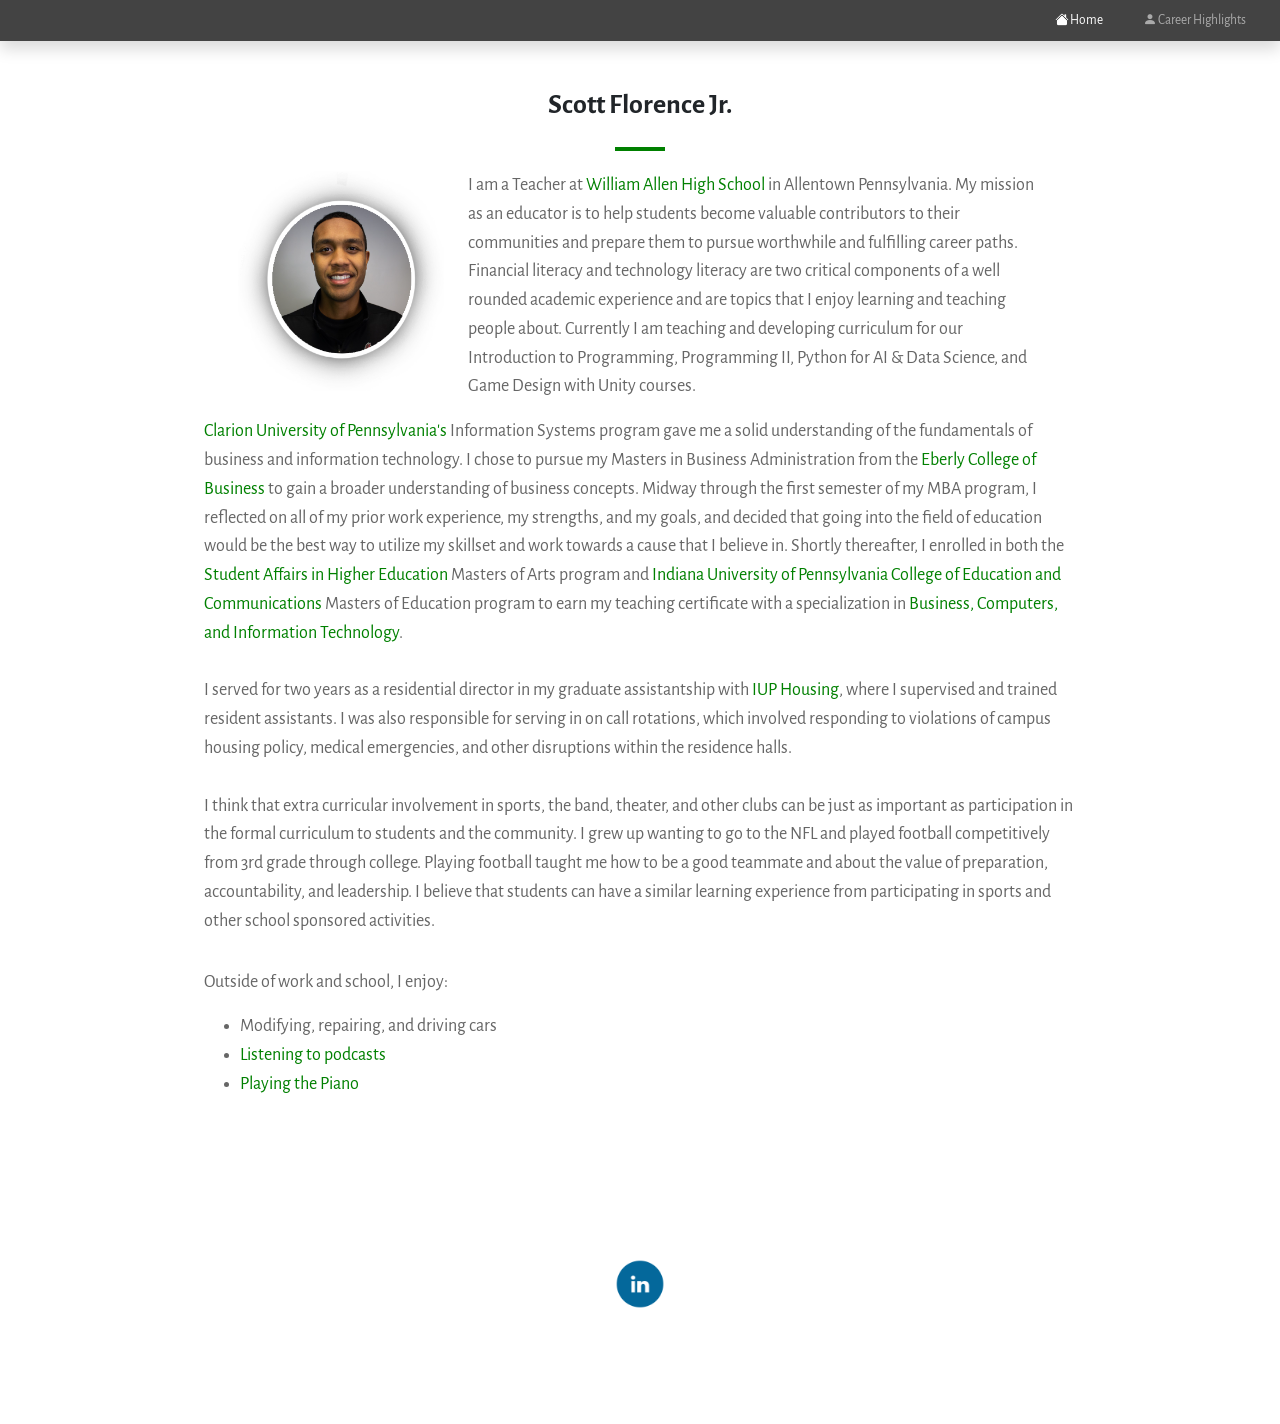
==== commit d2f910d9: "Update index.html" ====
--- a/index.html
+++ b/index.html
@@ -65,8 +65,6 @@
                             and Game Design with Unity courses.
                             </p>
                             <p>
-                            I earned my my teaching certificate from the 
-                            <br>
                             <a class="link" href="https://clarion.edu/academics/degrees-programs/sois/computer/index.html" target="_blank">Clarion University of Pennsylvania's</a>
                             Information Systems program gave me a solid understanding of the fundamentals of business
                             and information technology. I chose to pursue my Masters in Business Administration from the 
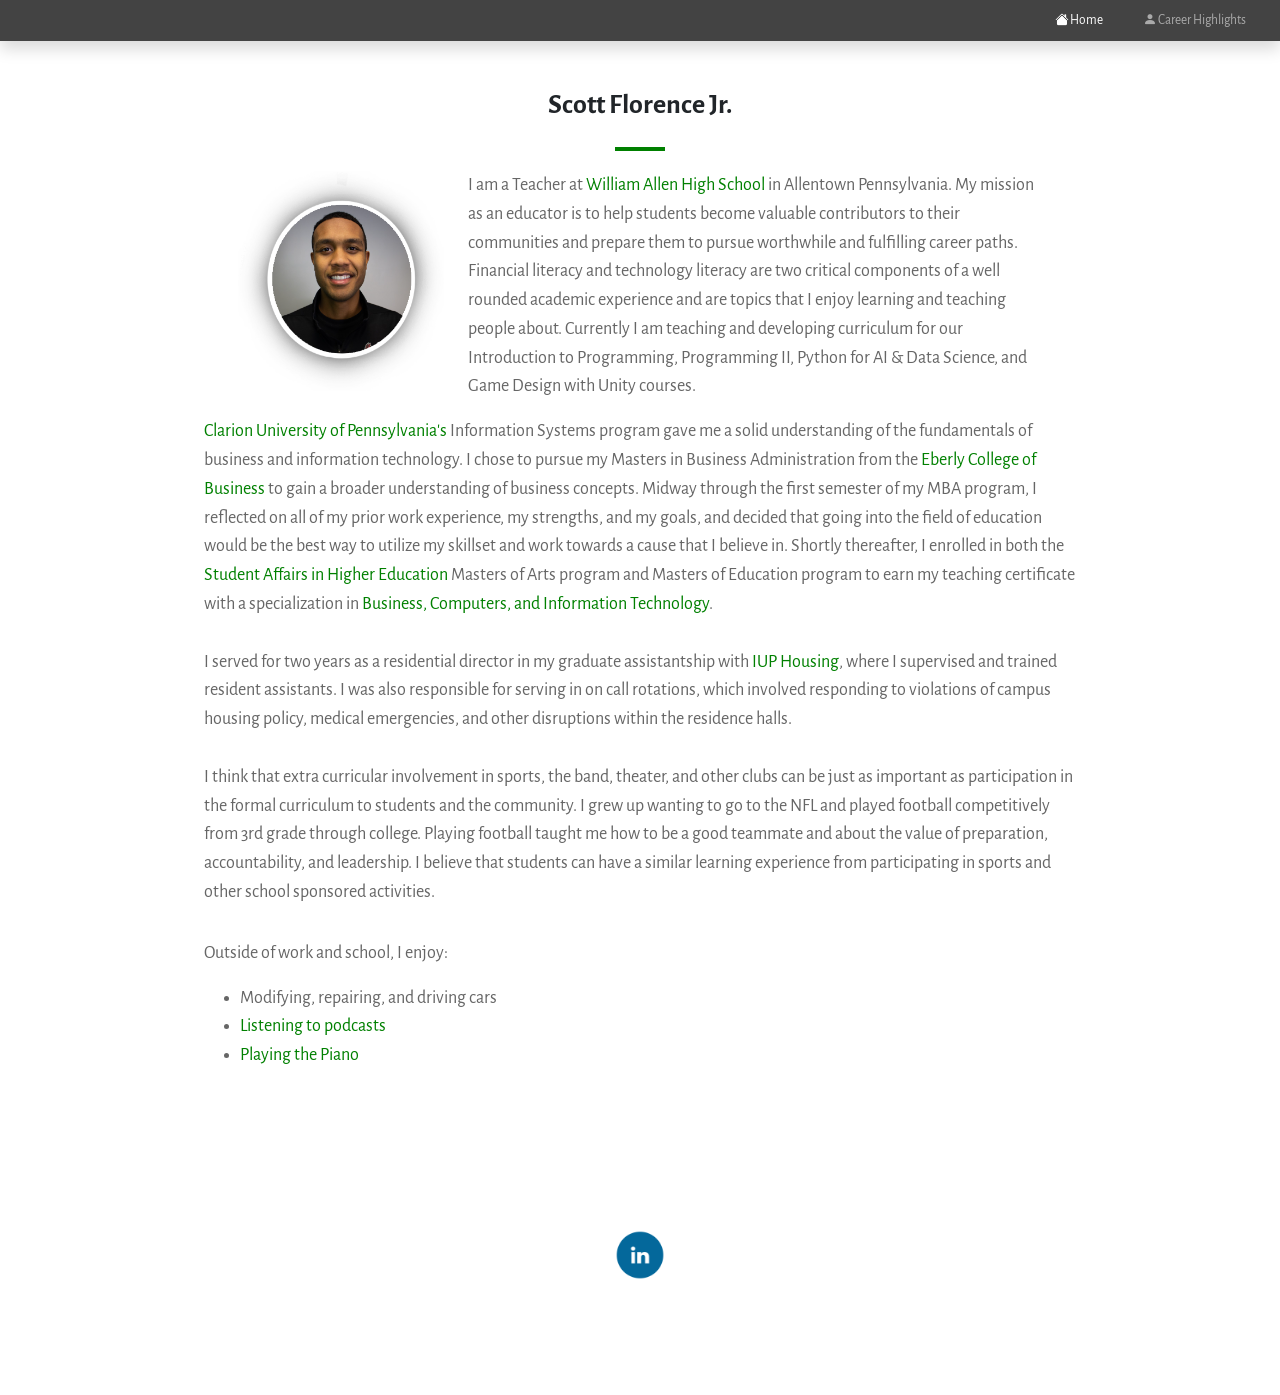
==== commit ee4380bc: "Update index.html" ====
--- a/index.html
+++ b/index.html
@@ -73,8 +73,7 @@
                             of my MBA program, I reflected on all of my prior work experience, my strengths, and my goals, and decided that going
                             into the field of education would be the best way to utilize my skillset and work towards a cause that I believe in.
                             Shortly thereafter, I enrolled in both the <a class="link" href="https://www.iup.edu/sahe/student-affairs-higher-education-ma/index.html" target="blank_">
-                            Student Affairs in Higher Education </a> Masters of Arts program and <a class="link" href="https://www.iup.edu/education/" target="_blank">Indiana University of Pennsylvania College of Education and Communications 
-                            </a> Masters of Education program to earn my teaching certificate with a specialization in <a class="link" href="https://www.iup.edu/pse/grad/business-computer-information-technology-certification/" target="blank_">
+                            Student Affairs in Higher Education </a> Masters of Arts program and Masters of Education program to earn my teaching certificate with a specialization in <a class="link" href="https://www.iup.edu/pse/grad/business-computer-information-technology-certification/" target="blank_">
                             Business, Computers, and Information Technology</a>.
                             <br>
                             <br>
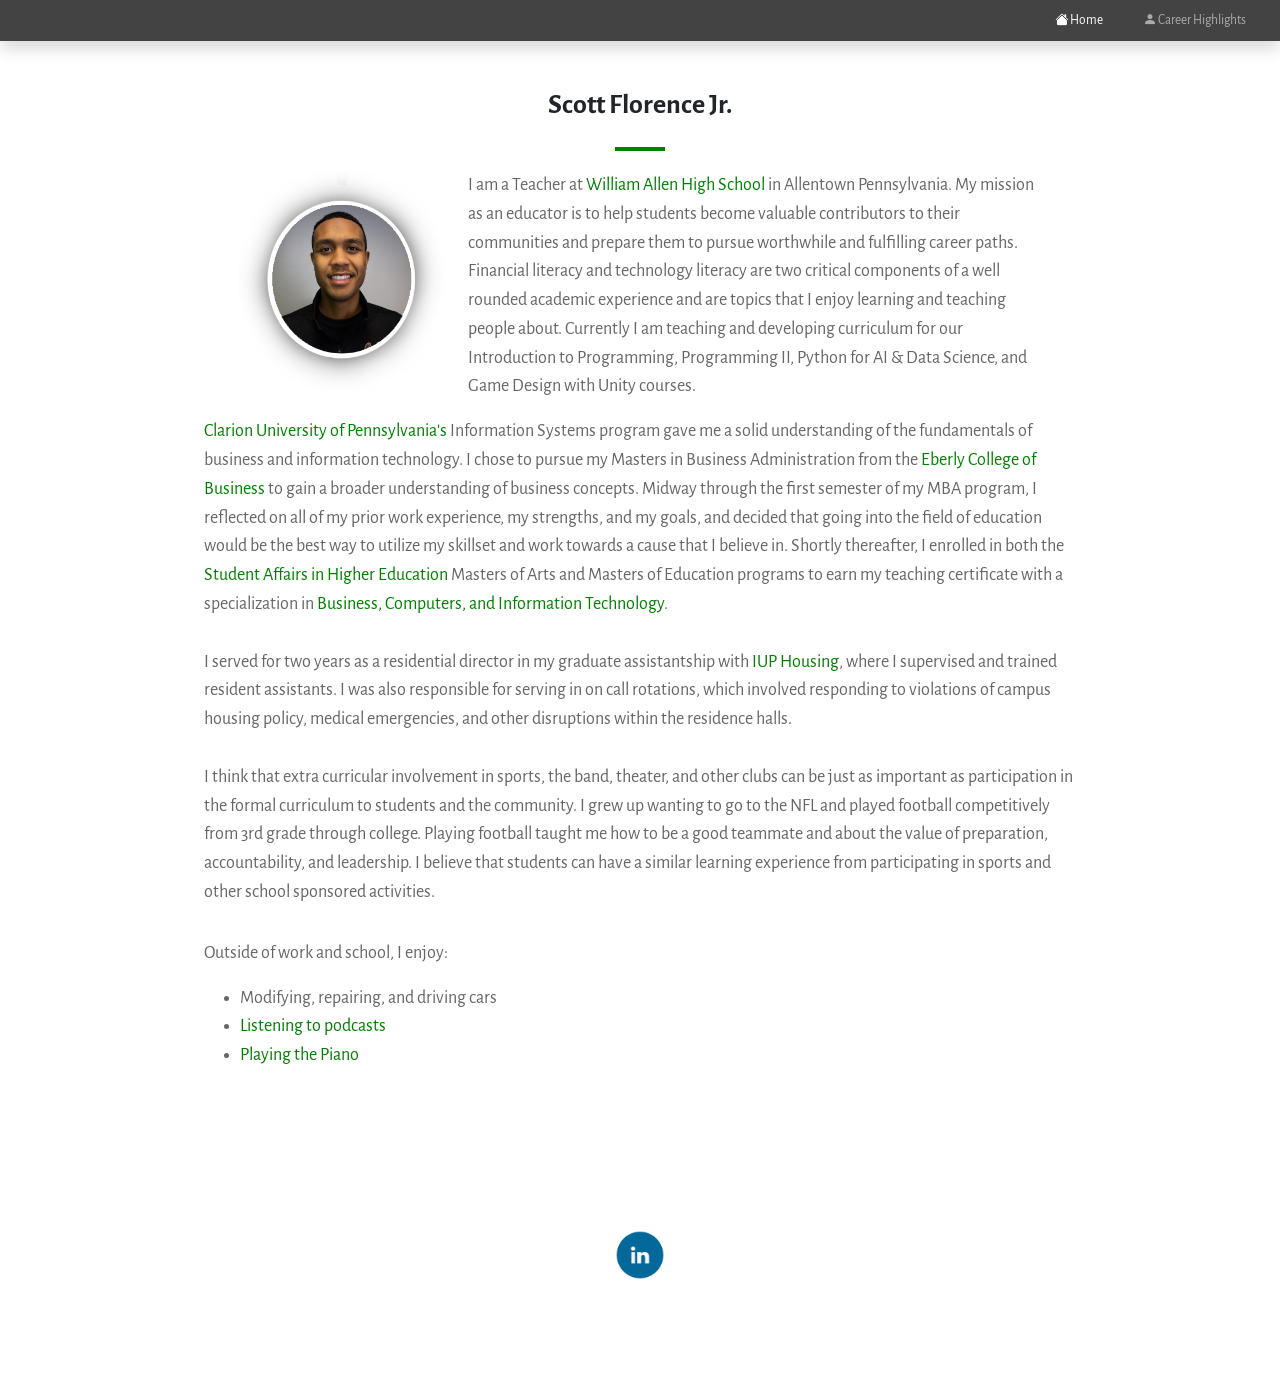
==== commit 3b44d36d: "Update index.html" ====
--- a/index.html
+++ b/index.html
@@ -73,7 +73,7 @@
                             of my MBA program, I reflected on all of my prior work experience, my strengths, and my goals, and decided that going
                             into the field of education would be the best way to utilize my skillset and work towards a cause that I believe in.
                             Shortly thereafter, I enrolled in both the <a class="link" href="https://www.iup.edu/sahe/student-affairs-higher-education-ma/index.html" target="blank_">
-                            Student Affairs in Higher Education </a> Masters of Arts program and Masters of Education program to earn my teaching certificate with a specialization in <a class="link" href="https://www.iup.edu/pse/grad/business-computer-information-technology-certification/" target="blank_">
+                            Student Affairs in Higher Education </a> Masters of Arts and Masters of Education programs to earn my teaching certificate with a specialization in <a class="link" href="https://www.iup.edu/pse/grad/business-computer-information-technology-certification/" target="blank_">
                             Business, Computers, and Information Technology</a>.
                             <br>
                             <br>
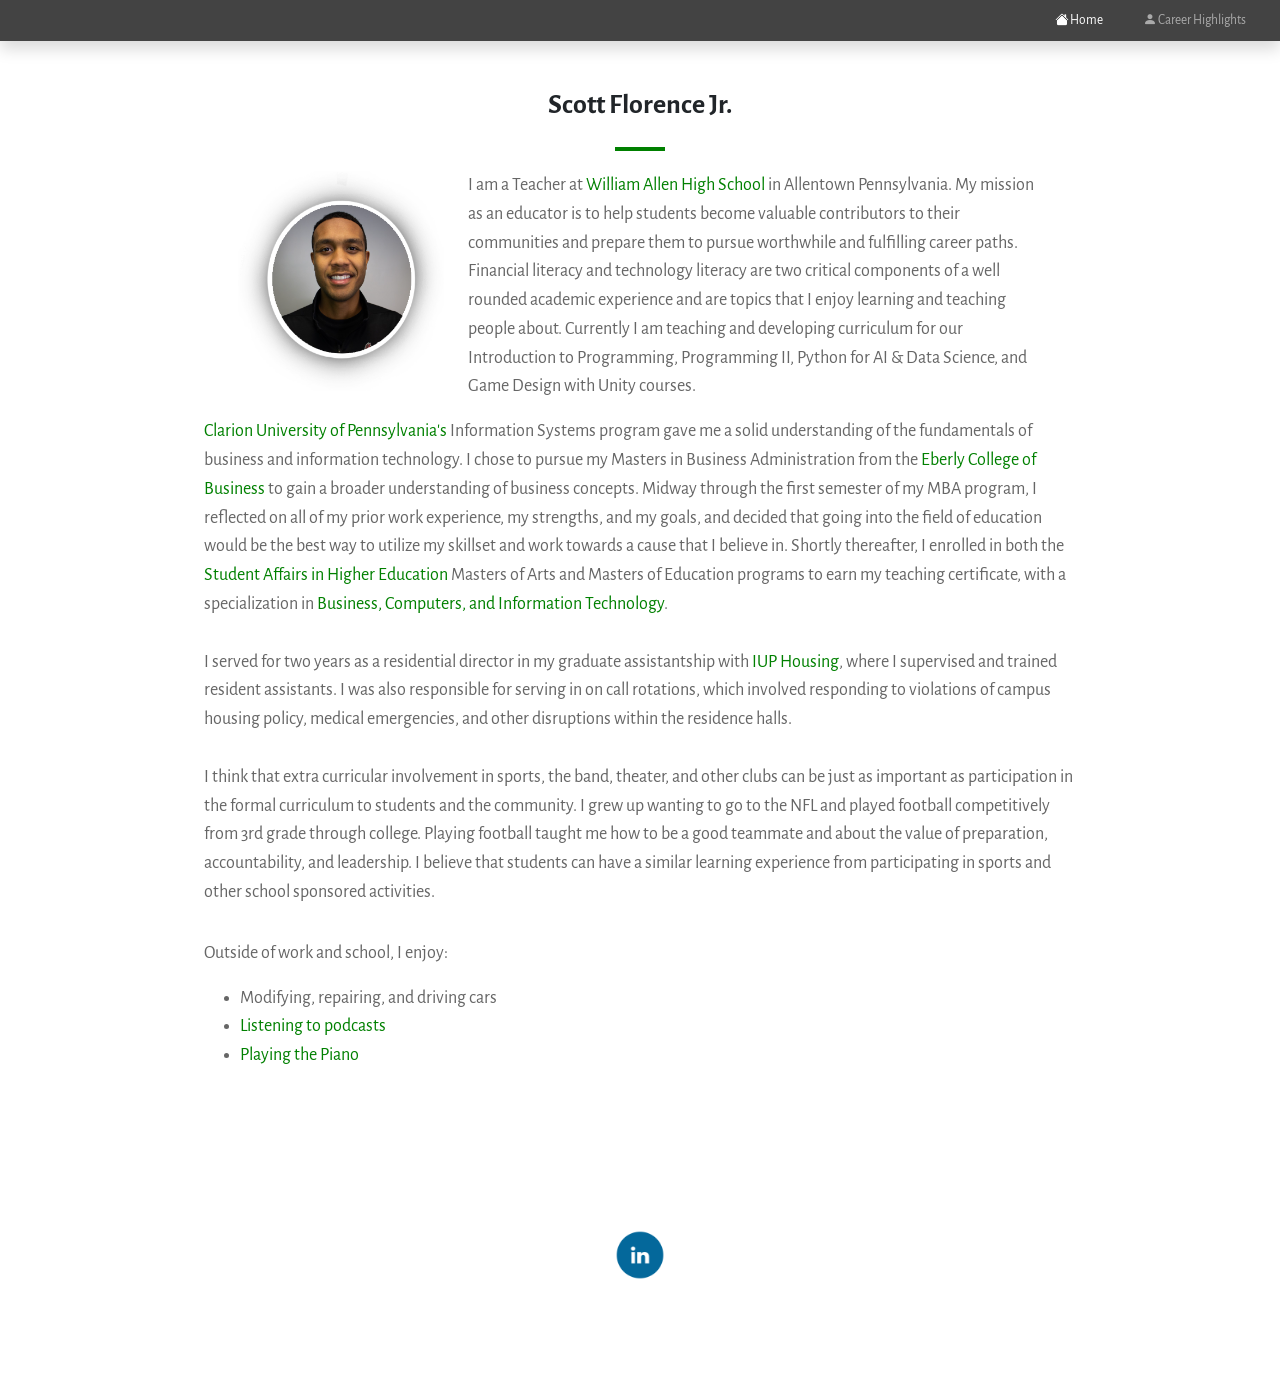
==== commit 9eb6c6c3: "Update index.html" ====
--- a/index.html
+++ b/index.html
@@ -73,7 +73,7 @@
                             of my MBA program, I reflected on all of my prior work experience, my strengths, and my goals, and decided that going
                             into the field of education would be the best way to utilize my skillset and work towards a cause that I believe in.
                             Shortly thereafter, I enrolled in both the <a class="link" href="https://www.iup.edu/sahe/student-affairs-higher-education-ma/index.html" target="blank_">
-                            Student Affairs in Higher Education </a> Masters of Arts and Masters of Education programs to earn my teaching certificate with a specialization in <a class="link" href="https://www.iup.edu/pse/grad/business-computer-information-technology-certification/" target="blank_">
+                            Student Affairs in Higher Education </a> Masters of Arts and Masters of Education programs to earn my teaching certificate, with a specialization in <a class="link" href="https://www.iup.edu/pse/grad/business-computer-information-technology-certification/" target="blank_">
                             Business, Computers, and Information Technology</a>.
                             <br>
                             <br>
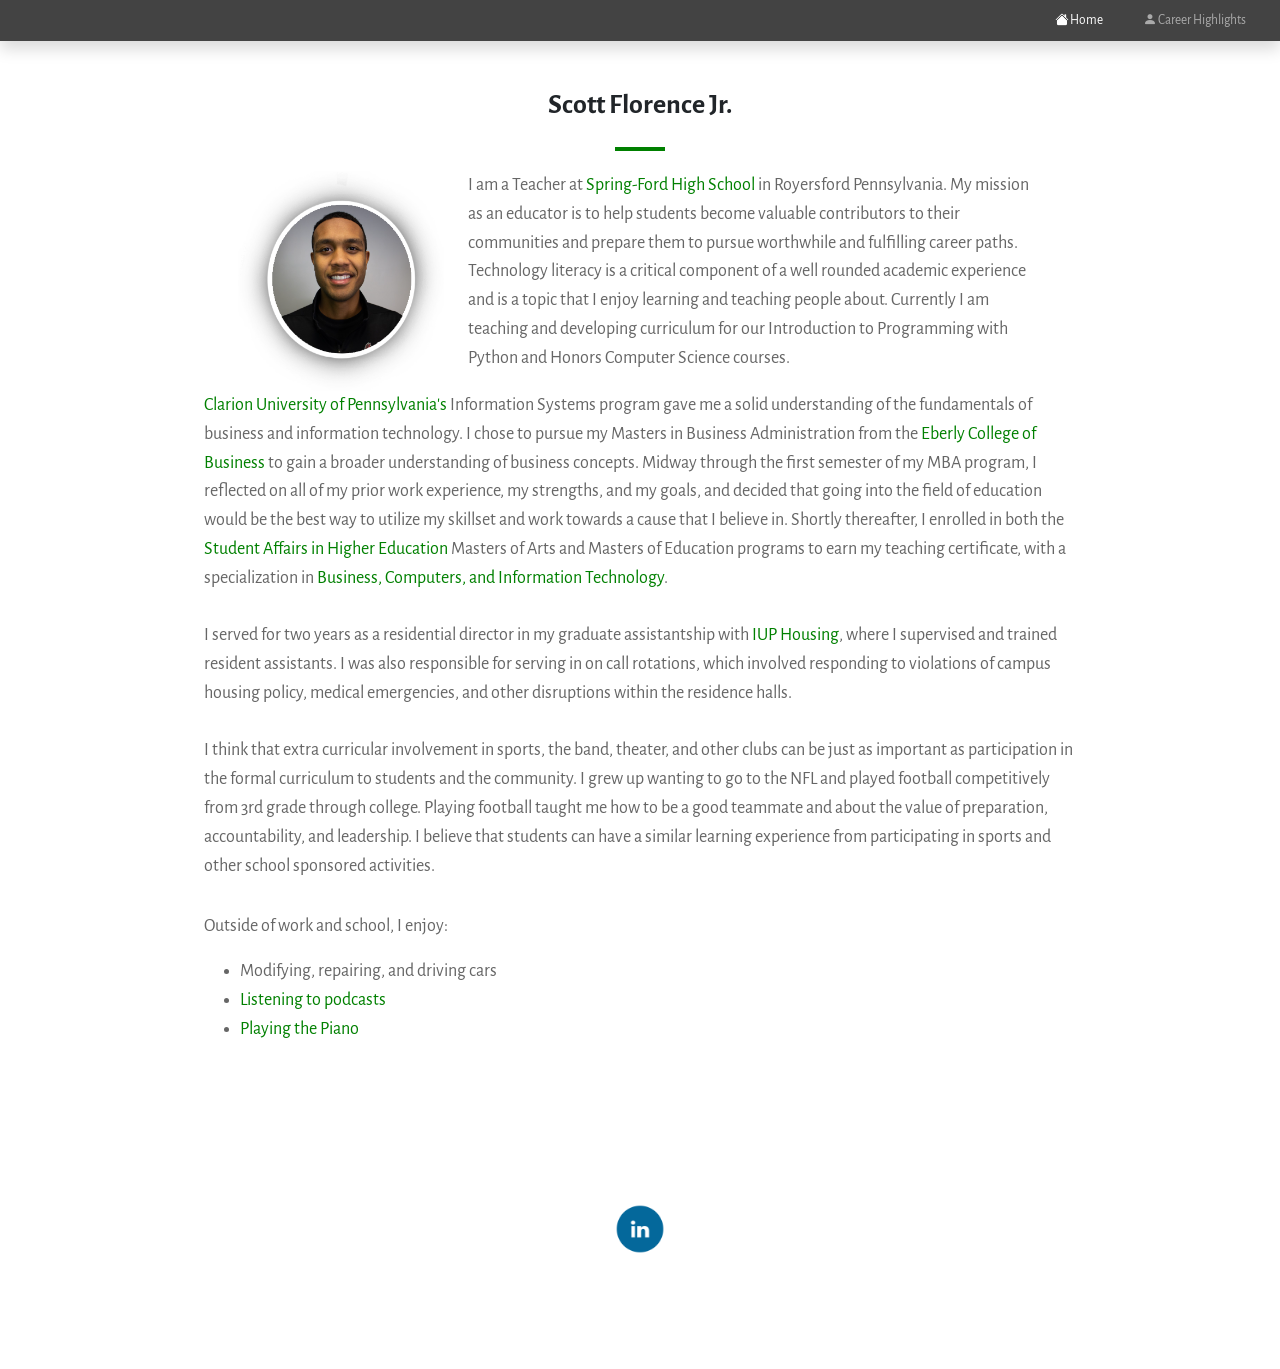
==== commit bd9c11f7: "Update index.html" ====
--- a/index.html
+++ b/index.html
@@ -18,9 +18,9 @@
         <link rel="preconnect" href="https://fonts.googleapis.com">
         <link rel="preconnect" href="https://fonts.gstatic.com" crossorigin>
         <link href="https://fonts.googleapis.com/css2?family=Alegreya+Sans&display=swap" rel="stylesheet">
-        <script src="<?= base_url('assets/js/jquery.min.js') ?>"></script>
-        <script src="<?= base_url('assets/js/bootstrap5.bundle.min.js') ?>"></script>
-        <script src="<?= base_url('assets/js/scripts.js') ?>"></script>
+        <script src="assets/js/jquery.min.js"></script>
+        <script src="assets/js/bootstrap5.bundle.min.js"></script>
+        <script src="assets/js/scripts.js') ?>"></script>
         <style>
             body {
                 font-size: 18px;
@@ -59,10 +59,9 @@
                         <div class="row justify-content-center">
                             <img src="assets/images/portriat.png" class="d-md-block col-12 col-lg-4" style="height: 220px; width: 230px;"></img>
                             <p class="col-12 col-lg-8">
-                            I am a Teacher at <a class="link" href="https://aln.allentownsd.org/" target="_blank"> William Allen High School</a> in Allentown Pennsylvania. My mission as an educator is to help students become valuable contributors to 
-                            their communities and prepare them to pursue worthwhile and fulfilling career paths. Financial literacy and technology literacy are two critical components of a well rounded academic experience and
-                            are topics that I enjoy learning and teaching people about. Currently I am teaching and developing curriculum for our Introduction to Programming, Programming II, Python for AI & Data Science, 
-                            and Game Design with Unity courses.
+                            I am a Teacher at <a class="link" href="https://www.spring-ford.net/" target="_blank"> Spring-Ford High School</a> in Royersford Pennsylvania. My mission as an educator is to help students become valuable contributors to 
+                            their communities and prepare them to pursue worthwhile and fulfilling career paths. Technology literacy is a critical component of a well rounded academic experience and
+                            is a topic that I enjoy learning and teaching people about. Currently I am teaching and developing curriculum for our Introduction to Programming with Python and Honors Computer Science courses.
                             </p>
                             <p>
                             <a class="link" href="https://clarion.edu/academics/degrees-programs/sois/computer/index.html" target="_blank">Clarion University of Pennsylvania's</a>
@@ -72,8 +71,8 @@
                             understanding of business concepts. Midway through the first semester 
                             of my MBA program, I reflected on all of my prior work experience, my strengths, and my goals, and decided that going
                             into the field of education would be the best way to utilize my skillset and work towards a cause that I believe in.
-                            Shortly thereafter, I enrolled in both the <a class="link" href="https://www.iup.edu/sahe/student-affairs-higher-education-ma/index.html" target="blank_">
-                            Student Affairs in Higher Education </a> Masters of Arts and Masters of Education programs to earn my teaching certificate, with a specialization in <a class="link" href="https://www.iup.edu/pse/grad/business-computer-information-technology-certification/" target="blank_">
+                            Shortly thereafter, I enrolled in both the <a class="link" href="https://www.iup.edu/studentsuccess/grad/student-affairs-higher-education-ma/index.html" target="blank_">
+                            Student Affairs in Higher Education </a> Masters of Arts and Masters of Education programs to earn my teaching certificate, with a specialization in <a class="link" href="https://www.iup.edu/academics/find-your-degree/programs/cwe/gr/business-education-med.html" target="blank_">
                             Business, Computers, and Information Technology</a>.
                             <br>
                             <br>
